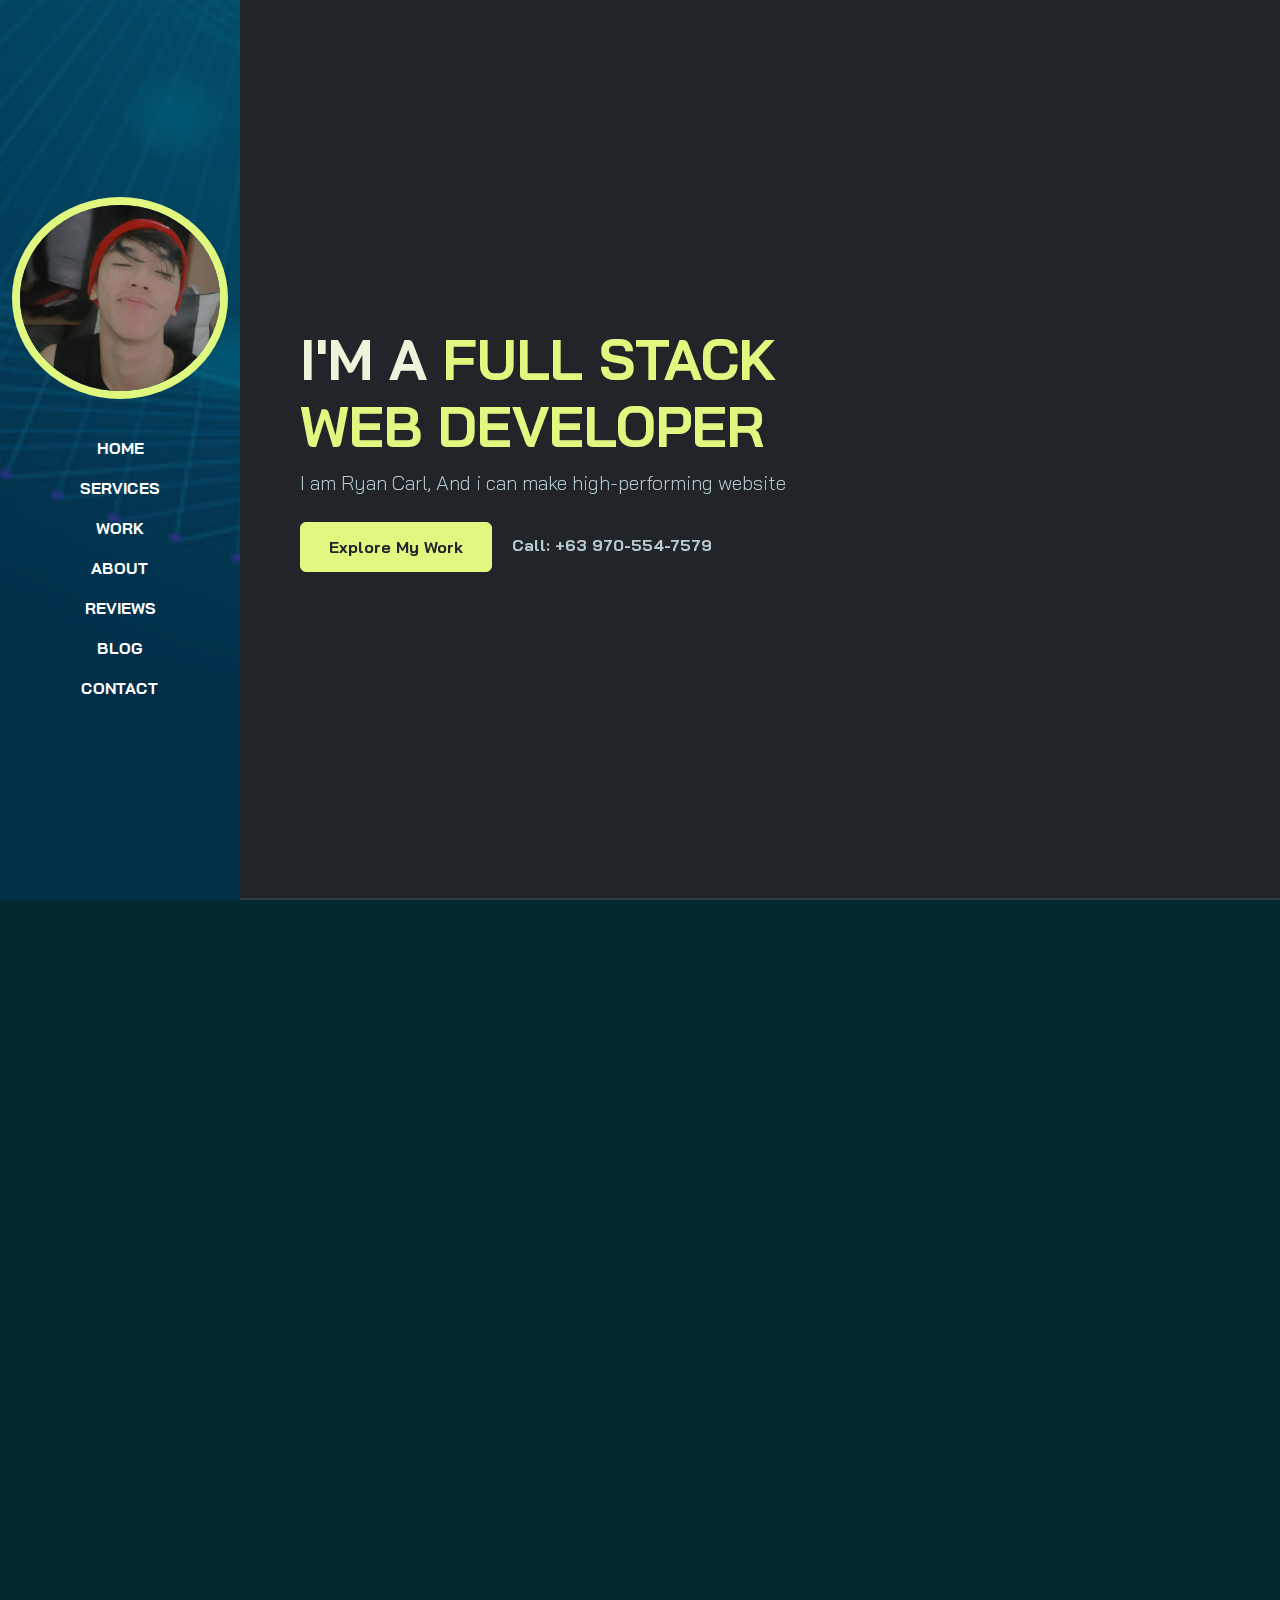
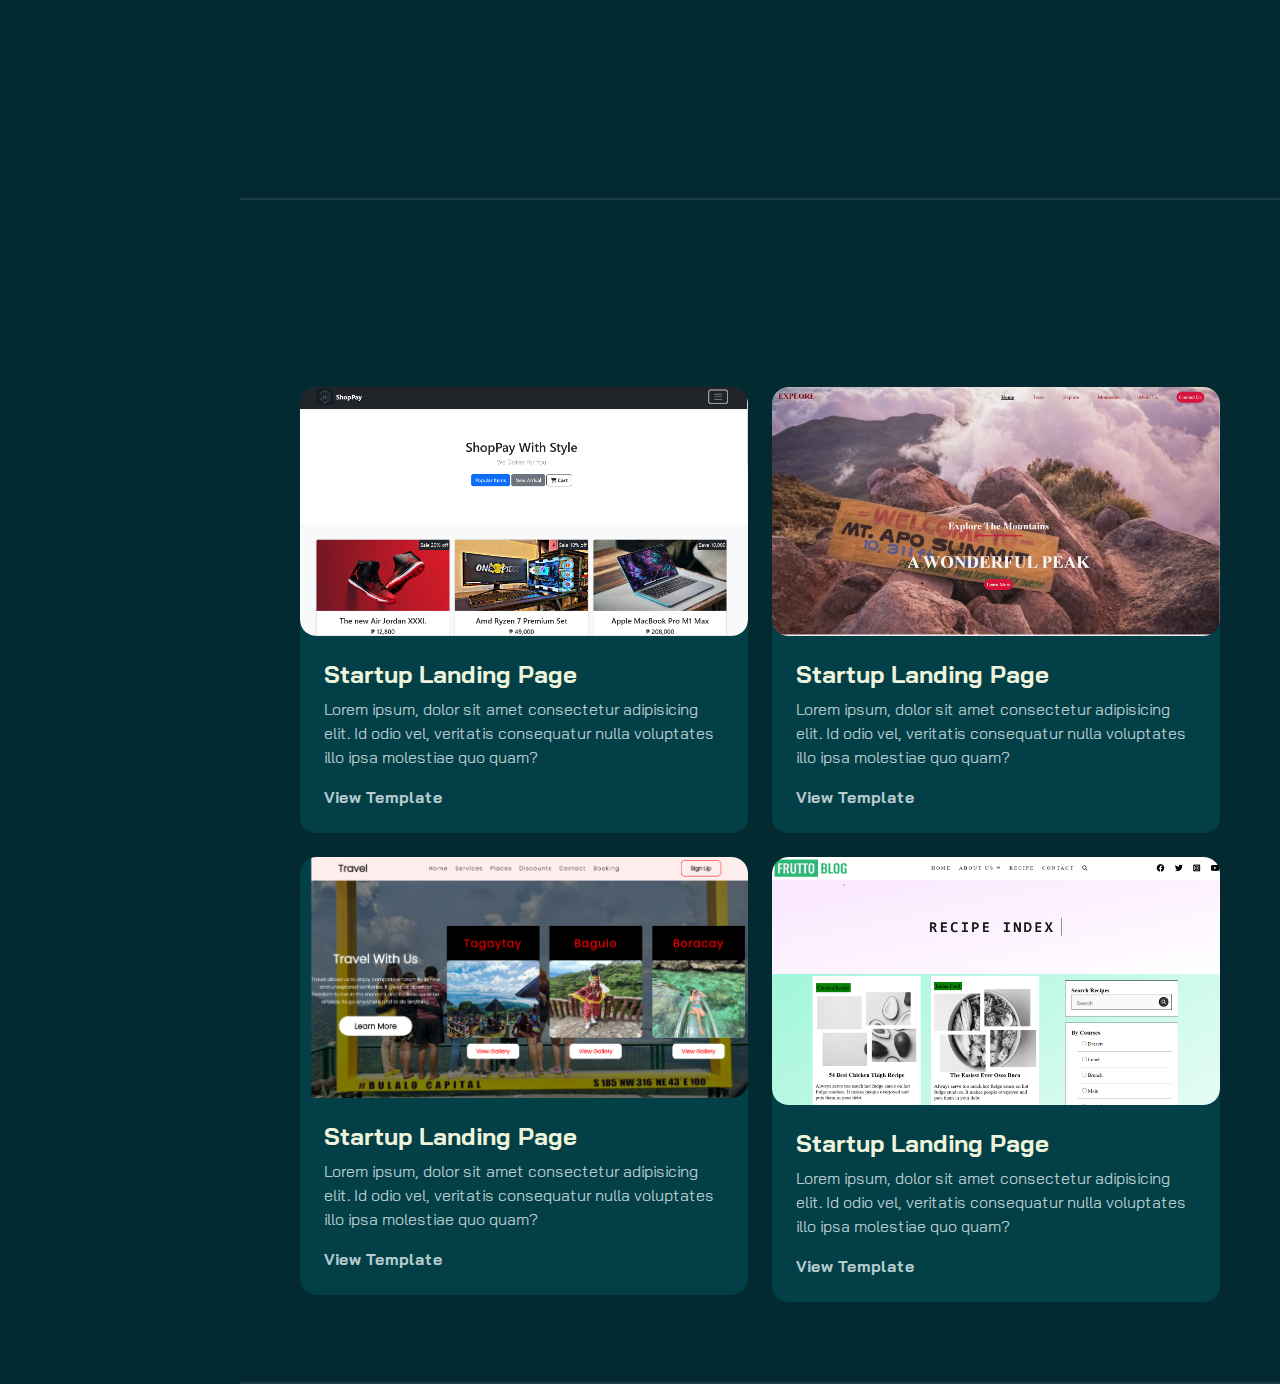
==== index.html @ 8a162746 "4 work webpage added @worksection" ====
<!DOCTYPE html>
<html lang="en">

<head>
  <meta charset="UTF-8">
  <meta http-equiv="X-UA-Compatible" content="IE=edge">
  <meta name="viewport" content="width=device-width, initial-scale=1.0">
  <title>Ryan Web Dev</title>
  <link rel="stylesheet" href="./assets/css/bootstrap.min.css">
  <link rel="stylesheet" href="./assets/css/aos.css">
  <link rel="stylesheet" href="./assets/css/line-awesome.min.css">
  <link rel="stylesheet" href="./assets/css/style.css">
</head>


<body data-bs-spy="scroll" data-bs-target=".navbar">
  <nav class="navbar navbar-expand-lg navbar-dark fixed-top">
    <div class="container flex-lg-column">
      <a class="navbar-brand mx-lg-auto mb-lg-4" href="#">
        <span class="h3 fw-bold d-block d-lg-none">Ryan Carl</span>
        <img src="./assets/images/person.jpg" class="d-none d-lg-block rounded-circle" alt="person-img">
      </a>
      <button class="navbar-toggler" type="button" data-bs-toggle="collapse" data-bs-target="#navbarNav"
        aria-controls="navbarNav" aria-expanded="false" aria-label="Toggle navigation">
        <span class="navbar-toggler-icon"></span>
      </button>
      <div class="collapse navbar-collapse" id="navbarNav">
        <ul class="navbar-nav ms-auto flex-lg-column text-lg-center">
          <li class="nav-item">
            <a class="nav-link" href="#home">Home</a>
          </li>
          <li class="nav-item">
            <a class="nav-link" href="#service">Services</a>
          </li>
          <li class="nav-item">
            <a class="nav-link" href="#work">Work</a>
          </li>
          <li class="nav-item">
            <a class="nav-link" href="#about">About</a>
          </li>
          <li class="nav-item">
            <a class="nav-link" href="#reviews">Reviews</a>
          </li>
          <li class="nav-item">
            <a class="nav-link" href="#blog">Blog</a>
          </li>
          <li class="nav-item">
            <a class="nav-link" href="#contact">Contact</a>
          </li>
        </ul>
      </div>
    </div>
  </nav>

  <main id="content-wrapper">
    <section id="home" class="full-height bg-dark px-lg-5">
      <div class="container">
        <div class="row">
          <div class="col-lg-8">
            <h1 class="display-4 fw-bold" data-aos="fade-up">I'M A <span class="text-brand">FULL STACK WEB
                DEVELOPER</span></h1>
            <p class="lead mt-2 mb-4" data-aos="fade-up" data-aos-delay="300">I am Ryan Carl, And i can make
              high-performing website</p>
            <div data-aos="fade-up" data-aos-delay="600">
              <a href="#work" class="btn btn-brand me-3">Explore My Work</a>
              <a href="#" class="link-custom">Call: +63 970-554-7579</a>
            </div>
          </div>
        </div>
      </div>
    </section>
    <section id="service" class="full-height px-lg-5">
      <div class="container">
        <div class="row pb-4" data-aos="fade-up">
          <div class="col-lg-8">
            <h6 class="text-brand">SERVICES</h6>
            <h1>Service That I Provide</h1>
          </div>
        </div>
        <div class="row gy-4">
          <div class="col-md-4" data-aos="fade-up">
            <div class="service p-4 bg-base rounded-4 shadow-effect">
              <div class="iconbox rounded-4">
                <i class="las la-laptop-code"></i>
              </div>
              <h4 class="mt-4 mb-2">Web Design</h4>
              <p>Lorem ipsum dolor sit amet consectetur adipisicing elit. Sint debitis eum alias accusamus nulla
                dignissimos aliquam, libero minima modi at.</p>
              <a href="#" class="link-custom">ReadMore</a>
            </div>
          </div>
          <div class="col-md-4"data-aos="fade-up" data-aos-delay="300">
            <div class="service p-4 bg-base rounded-4 shadow-effect">
              <div class="iconbox rounded-4">
                <i class="las la-laptop-code"></i>
              </div>
              <h4 class="mt-4 mb-2">Web Design</h4>
              <p>Lorem ipsum dolor sit amet consectetur adipisicing elit. Sint debitis eum alias accusamus nulla
                dignissimos aliquam, libero minima modi at.</p>
              <a href="#" class="link-custom">ReadMore</a>
            </div>
          </div>
          <div class="col-md-4"data-aos="fade-up" data-aos-delay="600">
            <div class="service p-4 bg-base rounded-4 shadow-effect">
              <div class="iconbox rounded-4">
                <i class="las la-laptop-code"></i>
              </div>
              <h4 class="mt-4 mb-2">Web Design</h4>
              <p>Lorem ipsum dolor sit amet consectetur adipisicing elit. Sint debitis eum alias accusamus nulla
                dignissimos aliquam, libero minima modi at.</p>
              <a href="#" class="link-custom">ReadMore</a>
            </div>
          </div>
        </div>
      </div>
    </section>
    <section id="work" class="full-height px-lg-5">
      <div class="container">
        <div class="row pb-4" data-aos="fade-up">
          <div class="col-lg-8">
            <h6 class="text-brand">WORK</h6>
            <h1>My Recent Projects</h1>
          </div>
        </div>
        <div class="row gy-4">
          <div class="col-lg-6">
            <div class="card-custom rounded-4 bg-base shadow-effect">
              <div class="card-custom-image rounded-4">
                <img class="rounded-4" src="./assets/images/work1.png" alt="">
              </div>
              <div class="card-custom-content p-4">
                <h4>Startup Landing Page</h4>
                <p>Lorem ipsum, dolor sit amet consectetur adipisicing elit. Id odio vel, veritatis consequatur nulla voluptates illo ipsa molestiae quo quam?</p>
                <a href="works/index.html" class="link-custom">View Template</a>
              </div>
            </div>
          </div>
          <div class="col-lg-6">
            <div class="card-custom rounded-4 bg-base shadow-effect">
              <div class="card-custom-image rounded-4">
                <img class="rounded-4" src="./assets/images/work 2.png" alt="">
              </div>
              <div class="card-custom-content p-4">
                <h4>Startup Landing Page</h4>
                <p>Lorem ipsum, dolor sit amet consectetur adipisicing elit. Id odio vel, veritatis consequatur nulla voluptates illo ipsa molestiae quo quam?</p>
                <a href="work-2/indext.html" class="link-custom">View Template</a>
              </div>
            </div>
          </div>
          <div class="col-lg-6">
            <div class="card-custom rounded-4 bg-base shadow-effect">
              <div class="card-custom-image rounded-4">
                <img class="rounded-4" src="./assets/images/work3.png" alt="">
              </div>
              <div class="card-custom-content p-4">
                <h4>Startup Landing Page</h4>
                <p>Lorem ipsum, dolor sit amet consectetur adipisicing elit. Id odio vel, veritatis consequatur nulla voluptates illo ipsa molestiae quo quam?</p>
                <a href="work-2/indext.html" class="link-custom">View Template</a>
              </div>
            </div>
          </div>
          <div class="col-lg-6">
            <div class="card-custom rounded-4 bg-base shadow-effect">
              <div class="card-custom-image rounded-4">
                <img class="rounded-4" src="./assets/images/work4.png" alt="">
              </div>
              <div class="card-custom-content p-4">
                <h4>Startup Landing Page</h4>
                <p>Lorem ipsum, dolor sit amet consectetur adipisicing elit. Id odio vel, veritatis consequatur nulla voluptates illo ipsa molestiae quo quam?</p>
                <a href="work-2/indext.html" class="link-custom">View Template</a>
              </div>
            </div>
          </div>
        </div>
      </div>
    </section>
  </main>



  <script src="./assets/js/bootstrap.bundle.min.js"></script>
  <script src="./assets/js/aos.js"></script>
  <script src="./assets/js/main.js"></script>
</body>

</html>
---- assets/css/line-awesome.min.css ----
.la,.lab,.lad,.lal,.lar,.las{-moz-osx-font-smoothing:grayscale;-webkit-font-smoothing:antialiased;display:inline-block;font-style:normal;font-variant:normal;text-rendering:auto;line-height:1}.la-lg{font-size:1.33333em;line-height:.75em;vertical-align:-.0667em}.la-xs{font-size:.75em}.la-sm{font-size:.875em}.la-1x{font-size:1em}.la-2x{font-size:2em}.la-3x{font-size:3em}.la-4x{font-size:4em}.la-5x{font-size:5em}.la-6x{font-size:6em}.la-7x{font-size:7em}.la-8x{font-size:8em}.la-9x{font-size:9em}.la-10x{font-size:10em}.la-fw{text-align:center;width:1.25em}.la-ul{list-style-type:none;margin-left:2.5em;padding-left:0}.la-ul>li{position:relative}.la-li{left:-2em;position:absolute;text-align:center;width:2em;line-height:inherit}.la-border{border:solid .08em #eee;border-radius:.1em;padding:.2em .25em .15em}.la-pull-left{float:left}.la-pull-right{float:right}.la.la-pull-left,.lab.la-pull-left,.lal.la-pull-left,.lar.la-pull-left,.las.la-pull-left{margin-right:.3em}.la.la-pull-right,.lab.la-pull-right,.lal.la-pull-right,.lar.la-pull-right,.las.la-pull-right{margin-left:.3em}.la-spin{-webkit-animation:la-spin 2s infinite linear;animation:la-spin 2s infinite linear}.la-pulse{-webkit-animation:la-spin 1s infinite steps(8);animation:la-spin 1s infinite steps(8)}@-webkit-keyframes la-spin{0%{-webkit-transform:rotate(0);transform:rotate(0)}100%{-webkit-transform:rotate(360deg);transform:rotate(360deg)}}@keyframes la-spin{0%{-webkit-transform:rotate(0);transform:rotate(0)}100%{-webkit-transform:rotate(360deg);transform:rotate(360deg)}}.la-rotate-90{-webkit-transform:rotate(90deg);transform:rotate(90deg)}.la-rotate-180{-webkit-transform:rotate(180deg);transform:rotate(180deg)}.la-rotate-270{-webkit-transform:rotate(270deg);transform:rotate(270deg)}.la-flip-horizontal{-webkit-transform:scale(-1,1);transform:scale(-1,1)}.la-flip-vertical{-webkit-transform:scale(1,-1);transform:scale(1,-1)}.la-flip-both,.la-flip-horizontal.la-flip-vertical{-webkit-transform:scale(-1,-1);transform:scale(-1,-1)}:root .la-flip-both,:root .la-flip-horizontal,:root .la-flip-vertical,:root .la-rotate-180,:root .la-rotate-270,:root .la-rotate-90{-webkit-filter:none;filter:none}.la-stack{display:inline-block;height:2em;line-height:2em;position:relative;vertical-align:middle;width:2.5em}.la-stack-1x,.la-stack-2x{left:0;position:absolute;text-align:center;width:100%}.la-stack-1x{line-height:inherit}.la-stack-2x{font-size:2em}.la-inverse{color:#fff}.la-500px:before{content:"\f26e"}.la-accessible-icon:before{content:"\f368"}.la-accusoft:before{content:"\f369"}.la-acquisitions-incorporated:before{content:"\f6af"}.la-ad:before{content:"\f641"}.la-address-book:before{content:"\f2b9"}.la-address-card:before{content:"\f2bb"}.la-adjust:before{content:"\f042"}.la-adn:before{content:"\f170"}.la-adobe:before{content:"\f778"}.la-adversal:before{content:"\f36a"}.la-affiliatetheme:before{content:"\f36b"}.la-air-freshener:before{content:"\f5d0"}.la-airbnb:before{content:"\f834"}.la-algolia:before{content:"\f36c"}.la-align-center:before{content:"\f037"}.la-align-justify:before{content:"\f039"}.la-align-left:before{content:"\f036"}.la-align-right:before{content:"\f038"}.la-alipay:before{content:"\f642"}.la-allergies:before{content:"\f461"}.la-amazon:before{content:"\f270"}.la-amazon-pay:before{content:"\f42c"}.la-ambulance:before{content:"\f0f9"}.la-american-sign-language-interpreting:before{content:"\f2a3"}.la-amilia:before{content:"\f36d"}.la-anchor:before{content:"\f13d"}.la-android:before{content:"\f17b"}.la-angellist:before{content:"\f209"}.la-angle-double-down:before{content:"\f103"}.la-angle-double-left:before{content:"\f100"}.la-angle-double-right:before{content:"\f101"}.la-angle-double-up:before{content:"\f102"}.la-angle-down:before{content:"\f107"}.la-angle-left:before{content:"\f104"}.la-angle-right:before{content:"\f105"}.la-angle-up:before{content:"\f106"}.la-angry:before{content:"\f556"}.la-angrycreative:before{content:"\f36e"}.la-angular:before{content:"\f420"}.la-ankh:before{content:"\f644"}.la-app-store:before{content:"\f36f"}.la-app-store-ios:before{content:"\f370"}.la-apper:before{content:"\f371"}.la-apple:before{content:"\f179"}.la-apple-alt:before{content:"\f5d1"}.la-apple-pay:before{content:"\f415"}.la-archive:before{content:"\f187"}.la-archway:before{content:"\f557"}.la-arrow-alt-circle-down:before{content:"\f358"}.la-arrow-alt-circle-left:before{content:"\f359"}.la-arrow-alt-circle-right:before{content:"\f35a"}.la-arrow-alt-circle-up:before{content:"\f35b"}.la-arrow-circle-down:before{content:"\f0ab"}.la-arrow-circle-left:before{content:"\f0a8"}.la-arrow-circle-right:before{content:"\f0a9"}.la-arrow-circle-up:before{content:"\f0aa"}.la-arrow-down:before{content:"\f063"}.la-arrow-left:before{content:"\f060"}.la-arrow-right:before{content:"\f061"}.la-arrow-up:before{content:"\f062"}.la-arrows-alt:before{content:"\f0b2"}.la-arrows-alt-h:before{content:"\f337"}.la-arrows-alt-v:before{content:"\f338"}.la-artstation:before{content:"\f77a"}.la-assistive-listening-systems:before{content:"\f2a2"}.la-asterisk:before{content:"\f069"}.la-asymmetrik:before{content:"\f372"}.la-at:before{content:"\f1fa"}.la-atlas:before{content:"\f558"}.la-atlassian:before{content:"\f77b"}.la-atom:before{content:"\f5d2"}.la-audible:before{content:"\f373"}.la-audio-description:before{content:"\f29e"}.la-autoprefixer:before{content:"\f41c"}.la-avianex:before{content:"\f374"}.la-aviato:before{content:"\f421"}.la-award:before{content:"\f559"}.la-aws:before{content:"\f375"}.la-baby:before{content:"\f77c"}.la-baby-carriage:before{content:"\f77d"}.la-backspace:before{content:"\f55a"}.la-backward:before{content:"\f04a"}.la-bacon:before{content:"\f7e5"}.la-balance-scale:before{content:"\f24e"}.la-balance-scale-left:before{content:"\f515"}.la-balance-scale-right:before{content:"\f516"}.la-ban:before{content:"\f05e"}.la-band-aid:before{content:"\f462"}.la-bandcamp:before{content:"\f2d5"}.la-barcode:before{content:"\f02a"}.la-bars:before{content:"\f0c9"}.la-baseball-ball:before{content:"\f433"}.la-basketball-ball:before{content:"\f434"}.la-bath:before{content:"\f2cd"}.la-battery-empty:before{content:"\f244"}.la-battery-full:before{content:"\f240"}.la-battery-half:before{content:"\f242"}.la-battery-quarter:before{content:"\f243"}.la-battery-three-quarters:before{content:"\f241"}.la-battle-net:before{content:"\f835"}.la-bed:before{content:"\f236"}.la-beer:before{content:"\f0fc"}.la-behance:before{content:"\f1b4"}.la-behance-square:before{content:"\f1b5"}.la-bell:before{content:"\f0f3"}.la-bell-slash:before{content:"\f1f6"}.la-bezier-curve:before{content:"\f55b"}.la-bible:before{content:"\f647"}.la-bicycle:before{content:"\f206"}.la-biking:before{content:"\f84a"}.la-bimobject:before{content:"\f378"}.la-binoculars:before{content:"\f1e5"}.la-biohazard:before{content:"\f780"}.la-birthday-cake:before{content:"\f1fd"}.la-bitbucket:before{content:"\f171"}.la-bitcoin:before{content:"\f379"}.la-bity:before{content:"\f37a"}.la-black-tie:before{content:"\f27e"}.la-blackberry:before{content:"\f37b"}.la-blender:before{content:"\f517"}.la-blender-phone:before{content:"\f6b6"}.la-blind:before{content:"\f29d"}.la-blog:before{content:"\f781"}.la-blogger:before{content:"\f37c"}.la-blogger-b:before{content:"\f37d"}.la-bluetooth:before{content:"\f293"}.la-bluetooth-b:before{content:"\f294"}.la-bold:before{content:"\f032"}.la-bolt:before{content:"\f0e7"}.la-bomb:before{content:"\f1e2"}.la-bone:before{content:"\f5d7"}.la-bong:before{content:"\f55c"}.la-book:before{content:"\f02d"}.la-book-dead:before{content:"\f6b7"}.la-book-medical:before{content:"\f7e6"}.la-book-open:before{content:"\f518"}.la-book-reader:before{content:"\f5da"}.la-bookmark:before{content:"\f02e"}.la-bootstrap:before{content:"\f836"}.la-border-all:before{content:"\f84c"}.la-border-none:before{content:"\f850"}.la-border-style:before{content:"\f853"}.la-bowling-ball:before{content:"\f436"}.la-box:before{content:"\f466"}.la-box-open:before{content:"\f49e"}.la-boxes:before{content:"\f468"}.la-braille:before{content:"\f2a1"}.la-brain:before{content:"\f5dc"}.la-bread-slice:before{content:"\f7ec"}.la-briefcase:before{content:"\f0b1"}.la-briefcase-medical:before{content:"\f469"}.la-broadcast-tower:before{content:"\f519"}.la-broom:before{content:"\f51a"}.la-brush:before{content:"\f55d"}.la-btc:before{content:"\f15a"}.la-buffer:before{content:"\f837"}.la-bug:before{content:"\f188"}.la-building:before{content:"\f1ad"}.la-bullhorn:before{content:"\f0a1"}.la-bullseye:before{content:"\f140"}.la-burn:before{content:"\f46a"}.la-buromobelexperte:before{content:"\f37f"}.la-bus:before{content:"\f207"}.la-bus-alt:before{content:"\f55e"}.la-business-time:before{content:"\f64a"}.la-buy-n-large:before{content:"\f8a6"}.la-buysellads:before{content:"\f20d"}.la-calculator:before{content:"\f1ec"}.la-calendar:before{content:"\f133"}.la-calendar-alt:before{content:"\f073"}.la-calendar-check:before{content:"\f274"}.la-calendar-day:before{content:"\f783"}.la-calendar-minus:before{content:"\f272"}.la-calendar-plus:before{content:"\f271"}.la-calendar-times:before{content:"\f273"}.la-calendar-week:before{content:"\f784"}.la-camera:before{content:"\f030"}.la-camera-retro:before{content:"\f083"}.la-campground:before{content:"\f6bb"}.la-canadian-maple-leaf:before{content:"\f785"}.la-candy-cane:before{content:"\f786"}.la-cannabis:before{content:"\f55f"}.la-capsules:before{content:"\f46b"}.la-car:before{content:"\f1b9"}.la-car-alt:before{content:"\f5de"}.la-car-battery:before{content:"\f5df"}.la-car-crash:before{content:"\f5e1"}.la-car-side:before{content:"\f5e4"}.la-caret-down:before{content:"\f0d7"}.la-caret-left:before{content:"\f0d9"}.la-caret-right:before{content:"\f0da"}.la-caret-square-down:before{content:"\f150"}.la-caret-square-left:before{content:"\f191"}.la-caret-square-right:before{content:"\f152"}.la-caret-square-up:before{content:"\f151"}.la-caret-up:before{content:"\f0d8"}.la-carrot:before{content:"\f787"}.la-cart-arrow-down:before{content:"\f218"}.la-cart-plus:before{content:"\f217"}.la-cash-register:before{content:"\f788"}.la-cat:before{content:"\f6be"}.la-cc-amazon-pay:before{content:"\f42d"}.la-cc-amex:before{content:"\f1f3"}.la-cc-apple-pay:before{content:"\f416"}.la-cc-diners-club:before{content:"\f24c"}.la-cc-discover:before{content:"\f1f2"}.la-cc-jcb:before{content:"\f24b"}.la-cc-mastercard:before{content:"\f1f1"}.la-cc-paypal:before{content:"\f1f4"}.la-cc-stripe:before{content:"\f1f5"}.la-cc-visa:before{content:"\f1f0"}.la-centercode:before{content:"\f380"}.la-centos:before{content:"\f789"}.la-certificate:before{content:"\f0a3"}.la-chair:before{content:"\f6c0"}.la-chalkboard:before{content:"\f51b"}.la-chalkboard-teacher:before{content:"\f51c"}.la-charging-station:before{content:"\f5e7"}.la-chart-area:before{content:"\f1fe"}.la-chart-bar:before{content:"\f080"}.la-chart-line:before{content:"\f201"}.la-chart-pie:before{content:"\f200"}.la-check:before{content:"\f00c"}.la-check-circle:before{content:"\f058"}.la-check-double:before{content:"\f560"}.la-check-square:before{content:"\f14a"}.la-cheese:before{content:"\f7ef"}.la-chess:before{content:"\f439"}.la-chess-bishop:before{content:"\f43a"}.la-chess-board:before{content:"\f43c"}.la-chess-king:before{content:"\f43f"}.la-chess-knight:before{content:"\f441"}.la-chess-pawn:before{content:"\f443"}.la-chess-queen:before{content:"\f445"}.la-chess-rook:before{content:"\f447"}.la-chevron-circle-down:before{content:"\f13a"}.la-chevron-circle-left:before{content:"\f137"}.la-chevron-circle-right:before{content:"\f138"}.la-chevron-circle-up:before{content:"\f139"}.la-chevron-down:before{content:"\f078"}.la-chevron-left:before{content:"\f053"}.la-chevron-right:before{content:"\f054"}.la-chevron-up:before{content:"\f077"}.la-child:before{content:"\f1ae"}.la-chrome:before{content:"\f268"}.la-chromecast:before{content:"\f838"}.la-church:before{content:"\f51d"}.la-circle:before{content:"\f111"}.la-circle-notch:before{content:"\f1ce"}.la-city:before{content:"\f64f"}.la-clinic-medical:before{content:"\f7f2"}.la-clipboard:before{content:"\f328"}.la-clipboard-check:before{content:"\f46c"}.la-clipboard-list:before{content:"\f46d"}.la-clock:before{content:"\f017"}.la-clone:before{content:"\f24d"}.la-closed-captioning:before{content:"\f20a"}.la-cloud:before{content:"\f0c2"}.la-cloud-download-alt:before{content:"\f381"}.la-cloud-meatball:before{content:"\f73b"}.la-cloud-moon:before{content:"\f6c3"}.la-cloud-moon-rain:before{content:"\f73c"}.la-cloud-rain:before{content:"\f73d"}.la-cloud-showers-heavy:before{content:"\f740"}.la-cloud-sun:before{content:"\f6c4"}.la-cloud-sun-rain:before{content:"\f743"}.la-cloud-upload-alt:before{content:"\f382"}.la-cloudscale:before{content:"\f383"}.la-cloudsmith:before{content:"\f384"}.la-cloudversify:before{content:"\f385"}.la-cocktail:before{content:"\f561"}.la-code:before{content:"\f121"}.la-code-branch:before{content:"\f126"}.la-codepen:before{content:"\f1cb"}.la-codiepie:before{content:"\f284"}.la-coffee:before{content:"\f0f4"}.la-cog:before{content:"\f013"}.la-cogs:before{content:"\f085"}.la-coins:before{content:"\f51e"}.la-columns:before{content:"\f0db"}.la-comment:before{content:"\f075"}.la-comment-alt:before{content:"\f27a"}.la-comment-dollar:before{content:"\f651"}.la-comment-dots:before{content:"\f4ad"}.la-comment-medical:before{content:"\f7f5"}.la-comment-slash:before{content:"\f4b3"}.la-comments:before{content:"\f086"}.la-comments-dollar:before{content:"\f653"}.la-compact-disc:before{content:"\f51f"}.la-compass:before{content:"\f14e"}.la-compress:before{content:"\f066"}.la-compress-arrows-alt:before{content:"\f78c"}.la-concierge-bell:before{content:"\f562"}.la-confluence:before{content:"\f78d"}.la-connectdevelop:before{content:"\f20e"}.la-contao:before{content:"\f26d"}.la-cookie:before{content:"\f563"}.la-cookie-bite:before{content:"\f564"}.la-copy:before{content:"\f0c5"}.la-copyright:before{content:"\f1f9"}.la-cotton-bureau:before{content:"\f89e"}.la-couch:before{content:"\f4b8"}.la-cpanel:before{content:"\f388"}.la-creative-commons:before{content:"\f25e"}.la-creative-commons-by:before{content:"\f4e7"}.la-creative-commons-nc:before{content:"\f4e8"}.la-creative-commons-nc-eu:before{content:"\f4e9"}.la-creative-commons-nc-jp:before{content:"\f4ea"}.la-creative-commons-nd:before{content:"\f4eb"}.la-creative-commons-pd:before{content:"\f4ec"}.la-creative-commons-pd-alt:before{content:"\f4ed"}.la-creative-commons-remix:before{content:"\f4ee"}.la-creative-commons-sa:before{content:"\f4ef"}.la-creative-commons-sampling:before{content:"\f4f0"}.la-creative-commons-sampling-plus:before{content:"\f4f1"}.la-creative-commons-share:before{content:"\f4f2"}.la-creative-commons-zero:before{content:"\f4f3"}.la-credit-card:before{content:"\f09d"}.la-critical-role:before{content:"\f6c9"}.la-crop:before{content:"\f125"}.la-crop-alt:before{content:"\f565"}.la-cross:before{content:"\f654"}.la-crosshairs:before{content:"\f05b"}.la-crow:before{content:"\f520"}.la-crown:before{content:"\f521"}.la-crutch:before{content:"\f7f7"}.la-css3:before{content:"\f13c"}.la-css3-alt:before{content:"\f38b"}.la-cube:before{content:"\f1b2"}.la-cubes:before{content:"\f1b3"}.la-cut:before{content:"\f0c4"}.la-cuttlefish:before{content:"\f38c"}.la-d-and-d:before{content:"\f38d"}.la-d-and-d-beyond:before{content:"\f6ca"}.la-dashcube:before{content:"\f210"}.la-database:before{content:"\f1c0"}.la-deaf:before{content:"\f2a4"}.la-delicious:before{content:"\f1a5"}.la-democrat:before{content:"\f747"}.la-deploydog:before{content:"\f38e"}.la-deskpro:before{content:"\f38f"}.la-desktop:before{content:"\f108"}.la-dev:before{content:"\f6cc"}.la-deviantart:before{content:"\f1bd"}.la-dharmachakra:before{content:"\f655"}.la-dhl:before{content:"\f790"}.la-diagnoses:before{content:"\f470"}.la-diaspora:before{content:"\f791"}.la-dice:before{content:"\f522"}.la-dice-d20:before{content:"\f6cf"}.la-dice-d6:before{content:"\f6d1"}.la-dice-five:before{content:"\f523"}.la-dice-four:before{content:"\f524"}.la-dice-one:before{content:"\f525"}.la-dice-six:before{content:"\f526"}.la-dice-three:before{content:"\f527"}.la-dice-two:before{content:"\f528"}.la-digg:before{content:"\f1a6"}.la-digital-ocean:before{content:"\f391"}.la-digital-tachograph:before{content:"\f566"}.la-directions:before{content:"\f5eb"}.la-discord:before{content:"\f392"}.la-discourse:before{content:"\f393"}.la-divide:before{content:"\f529"}.la-dizzy:before{content:"\f567"}.la-dna:before{content:"\f471"}.la-dochub:before{content:"\f394"}.la-docker:before{content:"\f395"}.la-dog:before{content:"\f6d3"}.la-dollar-sign:before{content:"\f155"}.la-dolly:before{content:"\f472"}.la-dolly-flatbed:before{content:"\f474"}.la-donate:before{content:"\f4b9"}.la-door-closed:before{content:"\f52a"}.la-door-open:before{content:"\f52b"}.la-dot-circle:before{content:"\f192"}.la-dove:before{content:"\f4ba"}.la-download:before{content:"\f019"}.la-draft2digital:before{content:"\f396"}.la-drafting-compass:before{content:"\f568"}.la-dragon:before{content:"\f6d5"}.la-draw-polygon:before{content:"\f5ee"}.la-dribbble:before{content:"\f17d"}.la-dribbble-square:before{content:"\f397"}.la-dropbox:before{content:"\f16b"}.la-drum:before{content:"\f569"}.la-drum-steelpan:before{content:"\f56a"}.la-drumstick-bite:before{content:"\f6d7"}.la-drupal:before{content:"\f1a9"}.la-dumbbell:before{content:"\f44b"}.la-dumpster:before{content:"\f793"}.la-dumpster-fire:before{content:"\f794"}.la-dungeon:before{content:"\f6d9"}.la-dyalog:before{content:"\f399"}.la-earlybirds:before{content:"\f39a"}.la-ebay:before{content:"\f4f4"}.la-edge:before{content:"\f282"}.la-edit:before{content:"\f044"}.la-egg:before{content:"\f7fb"}.la-eject:before{content:"\f052"}.la-elementor:before{content:"\f430"}.la-ellipsis-h:before{content:"\f141"}.la-ellipsis-v:before{content:"\f142"}.la-ello:before{content:"\f5f1"}.la-ember:before{content:"\f423"}.la-empire:before{content:"\f1d1"}.la-envelope:before{content:"\f0e0"}.la-envelope-open:before{content:"\f2b6"}.la-envelope-open-text:before{content:"\f658"}.la-envelope-square:before{content:"\f199"}.la-envira:before{content:"\f299"}.la-equals:before{content:"\f52c"}.la-eraser:before{content:"\f12d"}.la-erlang:before{content:"\f39d"}.la-ethereum:before{content:"\f42e"}.la-ethernet:before{content:"\f796"}.la-etsy:before{content:"\f2d7"}.la-euro-sign:before{content:"\f153"}.la-evernote:before{content:"\f839"}.la-exchange-alt:before{content:"\f362"}.la-exclamation:before{content:"\f12a"}.la-exclamation-circle:before{content:"\f06a"}.la-exclamation-triangle:before{content:"\f071"}.la-expand:before{content:"\f065"}.la-expand-arrows-alt:before{content:"\f31e"}.la-expeditedssl:before{content:"\f23e"}.la-external-link-alt:before{content:"\f35d"}.la-external-link-square-alt:before{content:"\f360"}.la-eye:before{content:"\f06e"}.la-eye-dropper:before{content:"\f1fb"}.la-eye-slash:before{content:"\f070"}.la-facebook:before{content:"\f09a"}.la-facebook-f:before{content:"\f39e"}.la-facebook-messenger:before{content:"\f39f"}.la-facebook-square:before{content:"\f082"}.la-fan:before{content:"\f863"}.la-fantasy-flight-games:before{content:"\f6dc"}.la-fast-backward:before{content:"\f049"}.la-fast-forward:before{content:"\f050"}.la-fax:before{content:"\f1ac"}.la-feather:before{content:"\f52d"}.la-feather-alt:before{content:"\f56b"}.la-fedex:before{content:"\f797"}.la-fedora:before{content:"\f798"}.la-female:before{content:"\f182"}.la-fighter-jet:before{content:"\f0fb"}.la-figma:before{content:"\f799"}.la-file:before{content:"\f15b"}.la-file-alt:before{content:"\f15c"}.la-file-archive:before{content:"\f1c6"}.la-file-audio:before{content:"\f1c7"}.la-file-code:before{content:"\f1c9"}.la-file-contract:before{content:"\f56c"}.la-file-csv:before{content:"\f6dd"}.la-file-download:before{content:"\f56d"}.la-file-excel:before{content:"\f1c3"}.la-file-export:before{content:"\f56e"}.la-file-image:before{content:"\f1c5"}.la-file-import:before{content:"\f56f"}.la-file-invoice:before{content:"\f570"}.la-file-invoice-dollar:before{content:"\f571"}.la-file-medical:before{content:"\f477"}.la-file-medical-alt:before{content:"\f478"}.la-file-pdf:before{content:"\f1c1"}.la-file-powerpoint:before{content:"\f1c4"}.la-file-prescription:before{content:"\f572"}.la-file-signature:before{content:"\f573"}.la-file-upload:before{content:"\f574"}.la-file-video:before{content:"\f1c8"}.la-file-word:before{content:"\f1c2"}.la-fill:before{content:"\f575"}.la-fill-drip:before{content:"\f576"}.la-film:before{content:"\f008"}.la-filter:before{content:"\f0b0"}.la-fingerprint:before{content:"\f577"}.la-fire:before{content:"\f06d"}.la-fire-alt:before{content:"\f7e4"}.la-fire-extinguisher:before{content:"\f134"}.la-firefox:before{content:"\f269"}.la-first-aid:before{content:"\f479"}.la-first-order:before{content:"\f2b0"}.la-first-order-alt:before{content:"\f50a"}.la-firstdraft:before{content:"\f3a1"}.la-fish:before{content:"\f578"}.la-fist-raised:before{content:"\f6de"}.la-flag:before{content:"\f024"}.la-flag-checkered:before{content:"\f11e"}.la-flag-usa:before{content:"\f74d"}.la-flask:before{content:"\f0c3"}.la-flickr:before{content:"\f16e"}.la-flipboard:before{content:"\f44d"}.la-flushed:before{content:"\f579"}.la-fly:before{content:"\f417"}.la-folder:before{content:"\f07b"}.la-folder-minus:before{content:"\f65d"}.la-folder-open:before{content:"\f07c"}.la-folder-plus:before{content:"\f65e"}.la-font:before{content:"\f031"}.la-font-awesome:before{content:"\f2b4"}.la-font-awesome-alt:before{content:"\f35c"}.la-font-awesome-flag:before{content:"\f425"}.la-font-awesome-logo-full:before{content:"\f4e6"}.la-fonticons:before{content:"\f280"}.la-fonticons-fi:before{content:"\f3a2"}.la-football-ball:before{content:"\f44e"}.la-fort-awesome:before{content:"\f286"}.la-fort-awesome-alt:before{content:"\f3a3"}.la-forumbee:before{content:"\f211"}.la-forward:before{content:"\f04e"}.la-foursquare:before{content:"\f180"}.la-free-code-camp:before{content:"\f2c5"}.la-freebsd:before{content:"\f3a4"}.la-frog:before{content:"\f52e"}.la-frown:before{content:"\f119"}.la-frown-open:before{content:"\f57a"}.la-fulcrum:before{content:"\f50b"}.la-funnel-dollar:before{content:"\f662"}.la-futbol:before{content:"\f1e3"}.la-galactic-republic:before{content:"\f50c"}.la-galactic-senate:before{content:"\f50d"}.la-gamepad:before{content:"\f11b"}.la-gas-pump:before{content:"\f52f"}.la-gavel:before{content:"\f0e3"}.la-gem:before{content:"\f3a5"}.la-genderless:before{content:"\f22d"}.la-get-pocket:before{content:"\f265"}.la-gg:before{content:"\f260"}.la-gg-circle:before{content:"\f261"}.la-ghost:before{content:"\f6e2"}.la-gift:before{content:"\f06b"}.la-gifts:before{content:"\f79c"}.la-git:before{content:"\f1d3"}.la-git-alt:before{content:"\f841"}.la-git-square:before{content:"\f1d2"}.la-github:before{content:"\f09b"}.la-github-alt:before{content:"\f113"}.la-github-square:before{content:"\f092"}.la-gitkraken:before{content:"\f3a6"}.la-gitlab:before{content:"\f296"}.la-gitter:before{content:"\f426"}.la-glass-cheers:before{content:"\f79f"}.la-glass-martini:before{content:"\f000"}.la-glass-martini-alt:before{content:"\f57b"}.la-glass-whiskey:before{content:"\f7a0"}.la-glasses:before{content:"\f530"}.la-glide:before{content:"\f2a5"}.la-glide-g:before{content:"\f2a6"}.la-globe:before{content:"\f0ac"}.la-globe-africa:before{content:"\f57c"}.la-globe-americas:before{content:"\f57d"}.la-globe-asia:before{content:"\f57e"}.la-globe-europe:before{content:"\f7a2"}.la-gofore:before{content:"\f3a7"}.la-golf-ball:before{content:"\f450"}.la-goodreads:before{content:"\f3a8"}.la-goodreads-g:before{content:"\f3a9"}.la-google:before{content:"\f1a0"}.la-google-drive:before{content:"\f3aa"}.la-google-play:before{content:"\f3ab"}.la-google-plus:before{content:"\f2b3"}.la-google-plus-g:before{content:"\f0d5"}.la-google-plus-square:before{content:"\f0d4"}.la-google-wallet:before{content:"\f1ee"}.la-gopuram:before{content:"\f664"}.la-graduation-cap:before{content:"\f19d"}.la-gratipay:before{content:"\f184"}.la-grav:before{content:"\f2d6"}.la-greater-than:before{content:"\f531"}.la-greater-than-equal:before{content:"\f532"}.la-grimace:before{content:"\f57f"}.la-grin:before{content:"\f580"}.la-grin-alt:before{content:"\f581"}.la-grin-beam:before{content:"\f582"}.la-grin-beam-sweat:before{content:"\f583"}.la-grin-hearts:before{content:"\f584"}.la-grin-squint:before{content:"\f585"}.la-grin-squint-tears:before{content:"\f586"}.la-grin-stars:before{content:"\f587"}.la-grin-tears:before{content:"\f588"}.la-grin-tongue:before{content:"\f589"}.la-grin-tongue-squint:before{content:"\f58a"}.la-grin-tongue-wink:before{content:"\f58b"}.la-grin-wink:before{content:"\f58c"}.la-grip-horizontal:before{content:"\f58d"}.la-grip-lines:before{content:"\f7a4"}.la-grip-lines-vertical:before{content:"\f7a5"}.la-grip-vertical:before{content:"\f58e"}.la-gripfire:before{content:"\f3ac"}.la-grunt:before{content:"\f3ad"}.la-guitar:before{content:"\f7a6"}.la-gulp:before{content:"\f3ae"}.la-h-square:before{content:"\f0fd"}.la-hacker-news:before{content:"\f1d4"}.la-hacker-news-square:before{content:"\f3af"}.la-hackerrank:before{content:"\f5f7"}.la-hamburger:before{content:"\f805"}.la-hammer:before{content:"\f6e3"}.la-hamsa:before{content:"\f665"}.la-hand-holding:before{content:"\f4bd"}.la-hand-holding-heart:before{content:"\f4be"}.la-hand-holding-usd:before{content:"\f4c0"}.la-hand-lizard:before{content:"\f258"}.la-hand-middle-finger:before{content:"\f806"}.la-hand-paper:before{content:"\f256"}.la-hand-peace:before{content:"\f25b"}.la-hand-point-down:before{content:"\f0a7"}.la-hand-point-left:before{content:"\f0a5"}.la-hand-point-right:before{content:"\f0a4"}.la-hand-point-up:before{content:"\f0a6"}.la-hand-pointer:before{content:"\f25a"}.la-hand-rock:before{content:"\f255"}.la-hand-scissors:before{content:"\f257"}.la-hand-spock:before{content:"\f259"}.la-hands:before{content:"\f4c2"}.la-hands-helping:before{content:"\f4c4"}.la-handshake:before{content:"\f2b5"}.la-hanukiah:before{content:"\f6e6"}.la-hard-hat:before{content:"\f807"}.la-hashtag:before{content:"\f292"}.la-hat-cowboy:before{content:"\f8c0"}.la-hat-cowboy-side:before{content:"\f8c1"}.la-hat-wizard:before{content:"\f6e8"}.la-haykal:before{content:"\f666"}.la-hdd:before{content:"\f0a0"}.la-heading:before{content:"\f1dc"}.la-headphones:before{content:"\f025"}.la-headphones-alt:before{content:"\f58f"}.la-headset:before{content:"\f590"}.la-heart:before{content:"\f004"}.la-heart-broken:before{content:"\f7a9"}.la-heartbeat:before{content:"\f21e"}.la-helicopter:before{content:"\f533"}.la-highlighter:before{content:"\f591"}.la-hiking:before{content:"\f6ec"}.la-hippo:before{content:"\f6ed"}.la-hips:before{content:"\f452"}.la-hire-a-helper:before{content:"\f3b0"}.la-history:before{content:"\f1da"}.la-hockey-puck:before{content:"\f453"}.la-holly-berry:before{content:"\f7aa"}.la-home:before{content:"\f015"}.la-hooli:before{content:"\f427"}.la-hornbill:before{content:"\f592"}.la-horse:before{content:"\f6f0"}.la-horse-head:before{content:"\f7ab"}.la-hospital:before{content:"\f0f8"}.la-hospital-alt:before{content:"\f47d"}.la-hospital-symbol:before{content:"\f47e"}.la-hot-tub:before{content:"\f593"}.la-hotdog:before{content:"\f80f"}.la-hotel:before{content:"\f594"}.la-hotjar:before{content:"\f3b1"}.la-hourglass:before{content:"\f254"}.la-hourglass-end:before{content:"\f253"}.la-hourglass-half:before{content:"\f252"}.la-hourglass-start:before{content:"\f251"}.la-house-damage:before{content:"\f6f1"}.la-houzz:before{content:"\f27c"}.la-hryvnia:before{content:"\f6f2"}.la-html5:before{content:"\f13b"}.la-hubspot:before{content:"\f3b2"}.la-i-cursor:before{content:"\f246"}.la-ice-cream:before{content:"\f810"}.la-icicles:before{content:"\f7ad"}.la-icons:before{content:"\f86d"}.la-id-badge:before{content:"\f2c1"}.la-id-card:before{content:"\f2c2"}.la-id-card-alt:before{content:"\f47f"}.la-igloo:before{content:"\f7ae"}.la-image:before{content:"\f03e"}.la-images:before{content:"\f302"}.la-imdb:before{content:"\f2d8"}.la-inbox:before{content:"\f01c"}.la-indent:before{content:"\f03c"}.la-industry:before{content:"\f275"}.la-infinity:before{content:"\f534"}.la-info:before{content:"\f129"}.la-info-circle:before{content:"\f05a"}.la-instagram:before{content:"\f16d"}.la-intercom:before{content:"\f7af"}.la-internet-explorer:before{content:"\f26b"}.la-invision:before{content:"\f7b0"}.la-ioxhost:before{content:"\f208"}.la-italic:before{content:"\f033"}.la-itch-io:before{content:"\f83a"}.la-itunes:before{content:"\f3b4"}.la-itunes-note:before{content:"\f3b5"}.la-java:before{content:"\f4e4"}.la-jedi:before{content:"\f669"}.la-jedi-order:before{content:"\f50e"}.la-jenkins:before{content:"\f3b6"}.la-jira:before{content:"\f7b1"}.la-joget:before{content:"\f3b7"}.la-joint:before{content:"\f595"}.la-joomla:before{content:"\f1aa"}.la-journal-whills:before{content:"\f66a"}.la-js:before{content:"\f3b8"}.la-js-square:before{content:"\f3b9"}.la-jsfiddle:before{content:"\f1cc"}.la-kaaba:before{content:"\f66b"}.la-kaggle:before{content:"\f5fa"}.la-key:before{content:"\f084"}.la-keybase:before{content:"\f4f5"}.la-keyboard:before{content:"\f11c"}.la-keycdn:before{content:"\f3ba"}.la-khanda:before{content:"\f66d"}.la-kickstarter:before{content:"\f3bb"}.la-kickstarter-k:before{content:"\f3bc"}.la-kiss:before{content:"\f596"}.la-kiss-beam:before{content:"\f597"}.la-kiss-wink-heart:before{content:"\f598"}.la-kiwi-bird:before{content:"\f535"}.la-korvue:before{content:"\f42f"}.la-landmark:before{content:"\f66f"}.la-language:before{content:"\f1ab"}.la-laptop:before{content:"\f109"}.la-laptop-code:before{content:"\f5fc"}.la-laptop-medical:before{content:"\f812"}.la-laravel:before{content:"\f3bd"}.la-lastfm:before{content:"\f202"}.la-lastfm-square:before{content:"\f203"}.la-laugh:before{content:"\f599"}.la-laugh-beam:before{content:"\f59a"}.la-laugh-squint:before{content:"\f59b"}.la-laugh-wink:before{content:"\f59c"}.la-layer-group:before{content:"\f5fd"}.la-leaf:before{content:"\f06c"}.la-leanpub:before{content:"\f212"}.la-lemon:before{content:"\f094"}.la-less:before{content:"\f41d"}.la-less-than:before{content:"\f536"}.la-less-than-equal:before{content:"\f537"}.la-level-down-alt:before{content:"\f3be"}.la-level-up-alt:before{content:"\f3bf"}.la-life-ring:before{content:"\f1cd"}.la-lightbulb:before{content:"\f0eb"}.la-line:before{content:"\f3c0"}.la-link:before{content:"\f0c1"}.la-linkedin:before{content:"\f08c"}.la-linkedin-in:before{content:"\f0e1"}.la-linode:before{content:"\f2b8"}.la-linux:before{content:"\f17c"}.la-lira-sign:before{content:"\f195"}.la-list:before{content:"\f03a"}.la-list-alt:before{content:"\f022"}.la-list-ol:before{content:"\f0cb"}.la-list-ul:before{content:"\f0ca"}.la-location-arrow:before{content:"\f124"}.la-lock:before{content:"\f023"}.la-lock-open:before{content:"\f3c1"}.la-long-arrow-alt-down:before{content:"\f309"}.la-long-arrow-alt-left:before{content:"\f30a"}.la-long-arrow-alt-right:before{content:"\f30b"}.la-long-arrow-alt-up:before{content:"\f30c"}.la-low-vision:before{content:"\f2a8"}.la-luggage-cart:before{content:"\f59d"}.la-lyft:before{content:"\f3c3"}.la-magento:before{content:"\f3c4"}.la-magic:before{content:"\f0d0"}.la-magnet:before{content:"\f076"}.la-mail-bulk:before{content:"\f674"}.la-mailchimp:before{content:"\f59e"}.la-male:before{content:"\f183"}.la-mandalorian:before{content:"\f50f"}.la-map:before{content:"\f279"}.la-map-marked:before{content:"\f59f"}.la-map-marked-alt:before{content:"\f5a0"}.la-map-marker:before{content:"\f041"}.la-map-marker-alt:before{content:"\f3c5"}.la-map-pin:before{content:"\f276"}.la-map-signs:before{content:"\f277"}.la-markdown:before{content:"\f60f"}.la-marker:before{content:"\f5a1"}.la-mars:before{content:"\f222"}.la-mars-double:before{content:"\f227"}.la-mars-stroke:before{content:"\f229"}.la-mars-stroke-h:before{content:"\f22b"}.la-mars-stroke-v:before{content:"\f22a"}.la-mask:before{content:"\f6fa"}.la-mastodon:before{content:"\f4f6"}.la-maxcdn:before{content:"\f136"}.la-mdb:before{content:"\f8ca"}.la-medal:before{content:"\f5a2"}.la-medapps:before{content:"\f3c6"}.la-medium:before{content:"\f23a"}.la-medium-m:before{content:"\f3c7"}.la-medkit:before{content:"\f0fa"}.la-medrt:before{content:"\f3c8"}.la-meetup:before{content:"\f2e0"}.la-megaport:before{content:"\f5a3"}.la-meh:before{content:"\f11a"}.la-meh-blank:before{content:"\f5a4"}.la-meh-rolling-eyes:before{content:"\f5a5"}.la-memory:before{content:"\f538"}.la-mendeley:before{content:"\f7b3"}.la-menorah:before{content:"\f676"}.la-mercury:before{content:"\f223"}.la-meteor:before{content:"\f753"}.la-microchip:before{content:"\f2db"}.la-microphone:before{content:"\f130"}.la-microphone-alt:before{content:"\f3c9"}.la-microphone-alt-slash:before{content:"\f539"}.la-microphone-slash:before{content:"\f131"}.la-microscope:before{content:"\f610"}.la-microsoft:before{content:"\f3ca"}.la-minus:before{content:"\f068"}.la-minus-circle:before{content:"\f056"}.la-minus-square:before{content:"\f146"}.la-mitten:before{content:"\f7b5"}.la-mix:before{content:"\f3cb"}.la-mixcloud:before{content:"\f289"}.la-mizuni:before{content:"\f3cc"}.la-mobile:before{content:"\f10b"}.la-mobile-alt:before{content:"\f3cd"}.la-modx:before{content:"\f285"}.la-monero:before{content:"\f3d0"}.la-money-bill:before{content:"\f0d6"}.la-money-bill-alt:before{content:"\f3d1"}.la-money-bill-wave:before{content:"\f53a"}.la-money-bill-wave-alt:before{content:"\f53b"}.la-money-check:before{content:"\f53c"}.la-money-check-alt:before{content:"\f53d"}.la-monument:before{content:"\f5a6"}.la-moon:before{content:"\f186"}.la-mortar-pestle:before{content:"\f5a7"}.la-mosque:before{content:"\f678"}.la-motorcycle:before{content:"\f21c"}.la-mountain:before{content:"\f6fc"}.la-mouse:before{content:"\f8cc"}.la-mouse-pointer:before{content:"\f245"}.la-mug-hot:before{content:"\f7b6"}.la-music:before{content:"\f001"}.la-napster:before{content:"\f3d2"}.la-neos:before{content:"\f612"}.la-network-wired:before{content:"\f6ff"}.la-neuter:before{content:"\f22c"}.la-newspaper:before{content:"\f1ea"}.la-nimblr:before{content:"\f5a8"}.la-node:before{content:"\f419"}.la-node-js:before{content:"\f3d3"}.la-not-equal:before{content:"\f53e"}.la-notes-medical:before{content:"\f481"}.la-npm:before{content:"\f3d4"}.la-ns8:before{content:"\f3d5"}.la-nutritionix:before{content:"\f3d6"}.la-object-group:before{content:"\f247"}.la-object-ungroup:before{content:"\f248"}.la-odnoklassniki:before{content:"\f263"}.la-odnoklassniki-square:before{content:"\f264"}.la-oil-can:before{content:"\f613"}.la-old-republic:before{content:"\f510"}.la-om:before{content:"\f679"}.la-opencart:before{content:"\f23d"}.la-openid:before{content:"\f19b"}.la-opera:before{content:"\f26a"}.la-optin-monster:before{content:"\f23c"}.la-orcid:before{content:"\f8d2"}.la-osi:before{content:"\f41a"}.la-otter:before{content:"\f700"}.la-outdent:before{content:"\f03b"}.la-page4:before{content:"\f3d7"}.la-pagelines:before{content:"\f18c"}.la-pager:before{content:"\f815"}.la-paint-brush:before{content:"\f1fc"}.la-paint-roller:before{content:"\f5aa"}.la-palette:before{content:"\f53f"}.la-palfed:before{content:"\f3d8"}.la-pallet:before{content:"\f482"}.la-paper-plane:before{content:"\f1d8"}.la-paperclip:before{content:"\f0c6"}.la-parachute-box:before{content:"\f4cd"}.la-paragraph:before{content:"\f1dd"}.la-parking:before{content:"\f540"}.la-passport:before{content:"\f5ab"}.la-pastafarianism:before{content:"\f67b"}.la-paste:before{content:"\f0ea"}.la-patreon:before{content:"\f3d9"}.la-pause:before{content:"\f04c"}.la-pause-circle:before{content:"\f28b"}.la-paw:before{content:"\f1b0"}.la-paypal:before{content:"\f1ed"}.la-peace:before{content:"\f67c"}.la-pen:before{content:"\f304"}.la-pen-alt:before{content:"\f305"}.la-pen-fancy:before{content:"\f5ac"}.la-pen-nib:before{content:"\f5ad"}.la-pen-square:before{content:"\f14b"}.la-pencil-alt:before{content:"\f303"}.la-pencil-ruler:before{content:"\f5ae"}.la-penny-arcade:before{content:"\f704"}.la-people-carry:before{content:"\f4ce"}.la-pepper-hot:before{content:"\f816"}.la-percent:before{content:"\f295"}.la-percentage:before{content:"\f541"}.la-periscope:before{content:"\f3da"}.la-person-booth:before{content:"\f756"}.la-phabricator:before{content:"\f3db"}.la-phoenix-framework:before{content:"\f3dc"}.la-phoenix-squadron:before{content:"\f511"}.la-phone:before{content:"\f095"}.la-phone-alt:before{content:"\f879"}.la-phone-slash:before{content:"\f3dd"}.la-phone-square:before{content:"\f098"}.la-phone-square-alt:before{content:"\f87b"}.la-phone-volume:before{content:"\f2a0"}.la-photo-video:before{content:"\f87c"}.la-php:before{content:"\f457"}.la-pied-piper:before{content:"\f2ae"}.la-pied-piper-alt:before{content:"\f1a8"}.la-pied-piper-hat:before{content:"\f4e5"}.la-pied-piper-pp:before{content:"\f1a7"}.la-piggy-bank:before{content:"\f4d3"}.la-pills:before{content:"\f484"}.la-pinterest:before{content:"\f0d2"}.la-pinterest-p:before{content:"\f231"}.la-pinterest-square:before{content:"\f0d3"}.la-pizza-slice:before{content:"\f818"}.la-place-of-worship:before{content:"\f67f"}.la-plane:before{content:"\f072"}.la-plane-arrival:before{content:"\f5af"}.la-plane-departure:before{content:"\f5b0"}.la-play:before{content:"\f04b"}.la-play-circle:before{content:"\f144"}.la-playstation:before{content:"\f3df"}.la-plug:before{content:"\f1e6"}.la-plus:before{content:"\f067"}.la-plus-circle:before{content:"\f055"}.la-plus-square:before{content:"\f0fe"}.la-podcast:before{content:"\f2ce"}.la-poll:before{content:"\f681"}.la-poll-h:before{content:"\f682"}.la-poo:before{content:"\f2fe"}.la-poo-storm:before{content:"\f75a"}.la-poop:before{content:"\f619"}.la-portrait:before{content:"\f3e0"}.la-pound-sign:before{content:"\f154"}.la-power-off:before{content:"\f011"}.la-pray:before{content:"\f683"}.la-praying-hands:before{content:"\f684"}.la-prescription:before{content:"\f5b1"}.la-prescription-bottle:before{content:"\f485"}.la-prescription-bottle-alt:before{content:"\f486"}.la-print:before{content:"\f02f"}.la-procedures:before{content:"\f487"}.la-product-hunt:before{content:"\f288"}.la-project-diagram:before{content:"\f542"}.la-pushed:before{content:"\f3e1"}.la-puzzle-piece:before{content:"\f12e"}.la-python:before{content:"\f3e2"}.la-qq:before{content:"\f1d6"}.la-qrcode:before{content:"\f029"}.la-question:before{content:"\f128"}.la-question-circle:before{content:"\f059"}.la-quidditch:before{content:"\f458"}.la-quinscape:before{content:"\f459"}.la-quora:before{content:"\f2c4"}.la-quote-left:before{content:"\f10d"}.la-quote-right:before{content:"\f10e"}.la-quran:before{content:"\f687"}.la-r-project:before{content:"\f4f7"}.la-radiation:before{content:"\f7b9"}.la-radiation-alt:before{content:"\f7ba"}.la-rainbow:before{content:"\f75b"}.la-random:before{content:"\f074"}.la-raspberry-pi:before{content:"\f7bb"}.la-ravelry:before{content:"\f2d9"}.la-react:before{content:"\f41b"}.la-reacteurope:before{content:"\f75d"}.la-readme:before{content:"\f4d5"}.la-rebel:before{content:"\f1d0"}.la-receipt:before{content:"\f543"}.la-record-vinyl:before{content:"\f8d9"}.la-recycle:before{content:"\f1b8"}.la-red-river:before{content:"\f3e3"}.la-reddit:before{content:"\f1a1"}.la-reddit-alien:before{content:"\f281"}.la-reddit-square:before{content:"\f1a2"}.la-redhat:before{content:"\f7bc"}.la-redo:before{content:"\f01e"}.la-redo-alt:before{content:"\f2f9"}.la-registered:before{content:"\f25d"}.la-remove-format:before{content:"\f87d"}.la-renren:before{content:"\f18b"}.la-reply:before{content:"\f3e5"}.la-reply-all:before{content:"\f122"}.la-replyd:before{content:"\f3e6"}.la-republican:before{content:"\f75e"}.la-researchgate:before{content:"\f4f8"}.la-resolving:before{content:"\f3e7"}.la-restroom:before{content:"\f7bd"}.la-retweet:before{content:"\f079"}.la-rev:before{content:"\f5b2"}.la-ribbon:before{content:"\f4d6"}.la-ring:before{content:"\f70b"}.la-road:before{content:"\f018"}.la-robot:before{content:"\f544"}.la-rocket:before{content:"\f135"}.la-rocketchat:before{content:"\f3e8"}.la-rockrms:before{content:"\f3e9"}.la-route:before{content:"\f4d7"}.la-rss:before{content:"\f09e"}.la-rss-square:before{content:"\f143"}.la-ruble-sign:before{content:"\f158"}.la-ruler:before{content:"\f545"}.la-ruler-combined:before{content:"\f546"}.la-ruler-horizontal:before{content:"\f547"}.la-ruler-vertical:before{content:"\f548"}.la-running:before{content:"\f70c"}.la-rupee-sign:before{content:"\f156"}.la-sad-cry:before{content:"\f5b3"}.la-sad-tear:before{content:"\f5b4"}.la-safari:before{content:"\f267"}.la-salesforce:before{content:"\f83b"}.la-sass:before{content:"\f41e"}.la-satellite:before{content:"\f7bf"}.la-satellite-dish:before{content:"\f7c0"}.la-save:before{content:"\f0c7"}.la-schlix:before{content:"\f3ea"}.la-school:before{content:"\f549"}.la-screwdriver:before{content:"\f54a"}.la-scribd:before{content:"\f28a"}.la-scroll:before{content:"\f70e"}.la-sd-card:before{content:"\f7c2"}.la-search:before{content:"\f002"}.la-search-dollar:before{content:"\f688"}.la-search-location:before{content:"\f689"}.la-search-minus:before{content:"\f010"}.la-search-plus:before{content:"\f00e"}.la-searchengin:before{content:"\f3eb"}.la-seedling:before{content:"\f4d8"}.la-sellcast:before{content:"\f2da"}.la-sellsy:before{content:"\f213"}.la-server:before{content:"\f233"}.la-servicestack:before{content:"\f3ec"}.la-shapes:before{content:"\f61f"}.la-share:before{content:"\f064"}.la-share-alt:before{content:"\f1e0"}.la-share-alt-square:before{content:"\f1e1"}.la-share-square:before{content:"\f14d"}.la-shekel-sign:before{content:"\f20b"}.la-shield-alt:before{content:"\f3ed"}.la-ship:before{content:"\f21a"}.la-shipping-fast:before{content:"\f48b"}.la-shirtsinbulk:before{content:"\f214"}.la-shoe-prints:before{content:"\f54b"}.la-shopping-bag:before{content:"\f290"}.la-shopping-basket:before{content:"\f291"}.la-shopping-cart:before{content:"\f07a"}.la-shopware:before{content:"\f5b5"}.la-shower:before{content:"\f2cc"}.la-shuttle-van:before{content:"\f5b6"}.la-sign:before{content:"\f4d9"}.la-sign-in-alt:before{content:"\f2f6"}.la-sign-language:before{content:"\f2a7"}.la-sign-out-alt:before{content:"\f2f5"}.la-signal:before{content:"\f012"}.la-signature:before{content:"\f5b7"}.la-sim-card:before{content:"\f7c4"}.la-simplybuilt:before{content:"\f215"}.la-sistrix:before{content:"\f3ee"}.la-sitemap:before{content:"\f0e8"}.la-sith:before{content:"\f512"}.la-skating:before{content:"\f7c5"}.la-sketch:before{content:"\f7c6"}.la-skiing:before{content:"\f7c9"}.la-skiing-nordic:before{content:"\f7ca"}.la-skull:before{content:"\f54c"}.la-skull-crossbones:before{content:"\f714"}.la-skyatlas:before{content:"\f216"}.la-skype:before{content:"\f17e"}.la-slack:before{content:"\f198"}.la-slack-hash:before{content:"\f3ef"}.la-slash:before{content:"\f715"}.la-sleigh:before{content:"\f7cc"}.la-sliders-h:before{content:"\f1de"}.la-slideshare:before{content:"\f1e7"}.la-smile:before{content:"\f118"}.la-smile-beam:before{content:"\f5b8"}.la-smile-wink:before{content:"\f4da"}.la-smog:before{content:"\f75f"}.la-smoking:before{content:"\f48d"}.la-smoking-ban:before{content:"\f54d"}.la-sms:before{content:"\f7cd"}.la-snapchat:before{content:"\f2ab"}.la-snapchat-ghost:before{content:"\f2ac"}.la-snapchat-square:before{content:"\f2ad"}.la-snowboarding:before{content:"\f7ce"}.la-snowflake:before{content:"\f2dc"}.la-snowman:before{content:"\f7d0"}.la-snowplow:before{content:"\f7d2"}.la-socks:before{content:"\f696"}.la-solar-panel:before{content:"\f5ba"}.la-sort:before{content:"\f0dc"}.la-sort-alpha-down:before{content:"\f15d"}.la-sort-alpha-down-alt:before{content:"\f881"}.la-sort-alpha-up:before{content:"\f15e"}.la-sort-alpha-up-alt:before{content:"\f882"}.la-sort-amount-down:before{content:"\f160"}.la-sort-amount-down-alt:before{content:"\f884"}.la-sort-amount-up:before{content:"\f161"}.la-sort-amount-up-alt:before{content:"\f885"}.la-sort-down:before{content:"\f0dd"}.la-sort-numeric-down:before{content:"\f162"}.la-sort-numeric-down-alt:before{content:"\f886"}.la-sort-numeric-up:before{content:"\f163"}.la-sort-numeric-up-alt:before{content:"\f887"}.la-sort-up:before{content:"\f0de"}.la-soundcloud:before{content:"\f1be"}.la-sourcetree:before{content:"\f7d3"}.la-spa:before{content:"\f5bb"}.la-space-shuttle:before{content:"\f197"}.la-speakap:before{content:"\f3f3"}.la-speaker-deck:before{content:"\f83c"}.la-spell-check:before{content:"\f891"}.la-spider:before{content:"\f717"}.la-spinner:before{content:"\f110"}.la-splotch:before{content:"\f5bc"}.la-spotify:before{content:"\f1bc"}.la-spray-can:before{content:"\f5bd"}.la-square:before{content:"\f0c8"}.la-square-full:before{content:"\f45c"}.la-square-root-alt:before{content:"\f698"}.la-squarespace:before{content:"\f5be"}.la-stack-exchange:before{content:"\f18d"}.la-stack-overflow:before{content:"\f16c"}.la-stackpath:before{content:"\f842"}.la-stamp:before{content:"\f5bf"}.la-star:before{content:"\f005"}.la-star-and-crescent:before{content:"\f699"}.la-star-half:before{content:"\f089"}.la-star-half-alt:before{content:"\f5c0"}.la-star-of-david:before{content:"\f69a"}.la-star-of-life:before{content:"\f621"}.la-staylinked:before{content:"\f3f5"}.la-steam:before{content:"\f1b6"}.la-steam-square:before{content:"\f1b7"}.la-steam-symbol:before{content:"\f3f6"}.la-step-backward:before{content:"\f048"}.la-step-forward:before{content:"\f051"}.la-stethoscope:before{content:"\f0f1"}.la-sticker-mule:before{content:"\f3f7"}.la-sticky-note:before{content:"\f249"}.la-stop:before{content:"\f04d"}.la-stop-circle:before{content:"\f28d"}.la-stopwatch:before{content:"\f2f2"}.la-store:before{content:"\f54e"}.la-store-alt:before{content:"\f54f"}.la-strava:before{content:"\f428"}.la-stream:before{content:"\f550"}.la-street-view:before{content:"\f21d"}.la-strikethrough:before{content:"\f0cc"}.la-stripe:before{content:"\f429"}.la-stripe-s:before{content:"\f42a"}.la-stroopwafel:before{content:"\f551"}.la-studiovinari:before{content:"\f3f8"}.la-stumbleupon:before{content:"\f1a4"}.la-stumbleupon-circle:before{content:"\f1a3"}.la-subscript:before{content:"\f12c"}.la-subway:before{content:"\f239"}.la-suitcase:before{content:"\f0f2"}.la-suitcase-rolling:before{content:"\f5c1"}.la-sun:before{content:"\f185"}.la-superpowers:before{content:"\f2dd"}.la-superscript:before{content:"\f12b"}.la-supple:before{content:"\f3f9"}.la-surprise:before{content:"\f5c2"}.la-suse:before{content:"\f7d6"}.la-swatchbook:before{content:"\f5c3"}.la-swift:before{content:"\f8e1"}.la-swimmer:before{content:"\f5c4"}.la-swimming-pool:before{content:"\f5c5"}.la-symfony:before{content:"\f83d"}.la-synagogue:before{content:"\f69b"}.la-sync:before{content:"\f021"}.la-sync-alt:before{content:"\f2f1"}.la-syringe:before{content:"\f48e"}.la-table:before{content:"\f0ce"}.la-table-tennis:before{content:"\f45d"}.la-tablet:before{content:"\f10a"}.la-tablet-alt:before{content:"\f3fa"}.la-tablets:before{content:"\f490"}.la-tachometer-alt:before{content:"\f3fd"}.la-tag:before{content:"\f02b"}.la-tags:before{content:"\f02c"}.la-tape:before{content:"\f4db"}.la-tasks:before{content:"\f0ae"}.la-taxi:before{content:"\f1ba"}.la-teamspeak:before{content:"\f4f9"}.la-teeth:before{content:"\f62e"}.la-teeth-open:before{content:"\f62f"}.la-telegram:before{content:"\f2c6"}.la-telegram-plane:before{content:"\f3fe"}.la-temperature-high:before{content:"\f769"}.la-temperature-low:before{content:"\f76b"}.la-tencent-weibo:before{content:"\f1d5"}.la-tenge:before{content:"\f7d7"}.la-terminal:before{content:"\f120"}.la-text-height:before{content:"\f034"}.la-text-width:before{content:"\f035"}.la-th:before{content:"\f00a"}.la-th-large:before{content:"\f009"}.la-th-list:before{content:"\f00b"}.la-the-red-yeti:before{content:"\f69d"}.la-theater-masks:before{content:"\f630"}.la-themeco:before{content:"\f5c6"}.la-themeisle:before{content:"\f2b2"}.la-thermometer:before{content:"\f491"}.la-thermometer-empty:before{content:"\f2cb"}.la-thermometer-full:before{content:"\f2c7"}.la-thermometer-half:before{content:"\f2c9"}.la-thermometer-quarter:before{content:"\f2ca"}.la-thermometer-three-quarters:before{content:"\f2c8"}.la-think-peaks:before{content:"\f731"}.la-thumbs-down:before{content:"\f165"}.la-thumbs-up:before{content:"\f164"}.la-thumbtack:before{content:"\f08d"}.la-ticket-alt:before{content:"\f3ff"}.la-times:before{content:"\f00d"}.la-times-circle:before{content:"\f057"}.la-tint:before{content:"\f043"}.la-tint-slash:before{content:"\f5c7"}.la-tired:before{content:"\f5c8"}.la-toggle-off:before{content:"\f204"}.la-toggle-on:before{content:"\f205"}.la-toilet:before{content:"\f7d8"}.la-toilet-paper:before{content:"\f71e"}.la-toolbox:before{content:"\f552"}.la-tools:before{content:"\f7d9"}.la-tooth:before{content:"\f5c9"}.la-torah:before{content:"\f6a0"}.la-torii-gate:before{content:"\f6a1"}.la-tractor:before{content:"\f722"}.la-trade-federation:before{content:"\f513"}.la-trademark:before{content:"\f25c"}.la-traffic-light:before{content:"\f637"}.la-train:before{content:"\f238"}.la-tram:before{content:"\f7da"}.la-transgender:before{content:"\f224"}.la-transgender-alt:before{content:"\f225"}.la-trash:before{content:"\f1f8"}.la-trash-alt:before{content:"\f2ed"}.la-trash-restore:before{content:"\f829"}.la-trash-restore-alt:before{content:"\f82a"}.la-tree:before{content:"\f1bb"}.la-trello:before{content:"\f181"}.la-tripadvisor:before{content:"\f262"}.la-trophy:before{content:"\f091"}.la-truck:before{content:"\f0d1"}.la-truck-loading:before{content:"\f4de"}.la-truck-monster:before{content:"\f63b"}.la-truck-moving:before{content:"\f4df"}.la-truck-pickup:before{content:"\f63c"}.la-tshirt:before{content:"\f553"}.la-tty:before{content:"\f1e4"}.la-tumblr:before{content:"\f173"}.la-tumblr-square:before{content:"\f174"}.la-tv:before{content:"\f26c"}.la-twitch:before{content:"\f1e8"}.la-twitter:before{content:"\f099"}.la-twitter-square:before{content:"\f081"}.la-typo3:before{content:"\f42b"}.la-uber:before{content:"\f402"}.la-ubuntu:before{content:"\f7df"}.la-uikit:before{content:"\f403"}.la-umbraco:before{content:"\f8e8"}.la-umbrella:before{content:"\f0e9"}.la-umbrella-beach:before{content:"\f5ca"}.la-underline:before{content:"\f0cd"}.la-undo:before{content:"\f0e2"}.la-undo-alt:before{content:"\f2ea"}.la-uniregistry:before{content:"\f404"}.la-universal-access:before{content:"\f29a"}.la-university:before{content:"\f19c"}.la-unlink:before{content:"\f127"}.la-unlock:before{content:"\f09c"}.la-unlock-alt:before{content:"\f13e"}.la-untappd:before{content:"\f405"}.la-upload:before{content:"\f093"}.la-ups:before{content:"\f7e0"}.la-usb:before{content:"\f287"}.la-user:before{content:"\f007"}.la-user-alt:before{content:"\f406"}.la-user-alt-slash:before{content:"\f4fa"}.la-user-astronaut:before{content:"\f4fb"}.la-user-check:before{content:"\f4fc"}.la-user-circle:before{content:"\f2bd"}.la-user-clock:before{content:"\f4fd"}.la-user-cog:before{content:"\f4fe"}.la-user-edit:before{content:"\f4ff"}.la-user-friends:before{content:"\f500"}.la-user-graduate:before{content:"\f501"}.la-user-injured:before{content:"\f728"}.la-user-lock:before{content:"\f502"}.la-user-md:before{content:"\f0f0"}.la-user-minus:before{content:"\f503"}.la-user-ninja:before{content:"\f504"}.la-user-nurse:before{content:"\f82f"}.la-user-plus:before{content:"\f234"}.la-user-secret:before{content:"\f21b"}.la-user-shield:before{content:"\f505"}.la-user-slash:before{content:"\f506"}.la-user-tag:before{content:"\f507"}.la-user-tie:before{content:"\f508"}.la-user-times:before{content:"\f235"}.la-users:before{content:"\f0c0"}.la-users-cog:before{content:"\f509"}.la-usps:before{content:"\f7e1"}.la-ussunnah:before{content:"\f407"}.la-utensil-spoon:before{content:"\f2e5"}.la-utensils:before{content:"\f2e7"}.la-vaadin:before{content:"\f408"}.la-vector-square:before{content:"\f5cb"}.la-venus:before{content:"\f221"}.la-venus-double:before{content:"\f226"}.la-venus-mars:before{content:"\f228"}.la-viacoin:before{content:"\f237"}.la-viadeo:before{content:"\f2a9"}.la-viadeo-square:before{content:"\f2aa"}.la-vial:before{content:"\f492"}.la-vials:before{content:"\f493"}.la-viber:before{content:"\f409"}.la-video:before{content:"\f03d"}.la-video-slash:before{content:"\f4e2"}.la-vihara:before{content:"\f6a7"}.la-vimeo:before{content:"\f40a"}.la-vimeo-square:before{content:"\f194"}.la-vimeo-v:before{content:"\f27d"}.la-vine:before{content:"\f1ca"}.la-vk:before{content:"\f189"}.la-vnv:before{content:"\f40b"}.la-voicemail:before{content:"\f897"}.la-volleyball-ball:before{content:"\f45f"}.la-volume-down:before{content:"\f027"}.la-volume-mute:before{content:"\f6a9"}.la-volume-off:before{content:"\f026"}.la-volume-up:before{content:"\f028"}.la-vote-yea:before{content:"\f772"}.la-vr-cardboard:before{content:"\f729"}.la-vuejs:before{content:"\f41f"}.la-walking:before{content:"\f554"}.la-wallet:before{content:"\f555"}.la-warehouse:before{content:"\f494"}.la-water:before{content:"\f773"}.la-wave-square:before{content:"\f83e"}.la-waze:before{content:"\f83f"}.la-weebly:before{content:"\f5cc"}.la-weibo:before{content:"\f18a"}.la-weight:before{content:"\f496"}.la-weight-hanging:before{content:"\f5cd"}.la-weixin:before{content:"\f1d7"}.la-whatsapp:before{content:"\f232"}.la-whatsapp-square:before{content:"\f40c"}.la-wheelchair:before{content:"\f193"}.la-whmcs:before{content:"\f40d"}.la-wifi:before{content:"\f1eb"}.la-wikipedia-w:before{content:"\f266"}.la-wind:before{content:"\f72e"}.la-window-close:before{content:"\f410"}.la-window-maximize:before{content:"\f2d0"}.la-window-minimize:before{content:"\f2d1"}.la-window-restore:before{content:"\f2d2"}.la-windows:before{content:"\f17a"}.la-wine-bottle:before{content:"\f72f"}.la-wine-glass:before{content:"\f4e3"}.la-wine-glass-alt:before{content:"\f5ce"}.la-wix:before{content:"\f5cf"}.la-wizards-of-the-coast:before{content:"\f730"}.la-wolf-pack-battalion:before{content:"\f514"}.la-won-sign:before{content:"\f159"}.la-wordpress:before{content:"\f19a"}.la-wordpress-simple:before{content:"\f411"}.la-wpbeginner:before{content:"\f297"}.la-wpexplorer:before{content:"\f2de"}.la-wpforms:before{content:"\f298"}.la-wpressr:before{content:"\f3e4"}.la-wrench:before{content:"\f0ad"}.la-x-ray:before{content:"\f497"}.la-xbox:before{content:"\f412"}.la-xing:before{content:"\f168"}.la-xing-square:before{content:"\f169"}.la-y-combinator:before{content:"\f23b"}.la-yahoo:before{content:"\f19e"}.la-yammer:before{content:"\f840"}.la-yandex:before{content:"\f413"}.la-yandex-international:before{content:"\f414"}.la-yarn:before{content:"\f7e3"}.la-yelp:before{content:"\f1e9"}.la-yen-sign:before{content:"\f157"}.la-yin-yang:before{content:"\f6ad"}.la-yoast:before{content:"\f2b1"}.la-youtube:before{content:"\f167"}.la-youtube-square:before{content:"\f431"}.la-zhihu:before{content:"\f63f"}.sr-only{border:0;clip:rect(0,0,0,0);height:1px;margin:-1px;overflow:hidden;padding:0;position:absolute;width:1px}.sr-only-focusable:active,.sr-only-focusable:focus{clip:auto;height:auto;margin:0;overflow:visible;position:static;width:auto}@font-face{font-family:'Line Awesome Brands';font-style:normal;font-weight:400;font-display:auto;src:url(../fonts/la-brands-400.eot);src:url(../fonts/la-brands-400.eot?#iefix) format("embedded-opentype"),url(../fonts/la-brands-400.woff2) format("woff2"),url(../fonts/la-brands-400.woff) format("woff"),url(../fonts/la-brands-400.ttf) format("truetype"),url(../fonts/la-brands-400.svg#lineawesome) format("svg")}.lab{font-family:'Line Awesome Brands'}@font-face{font-family:'Line Awesome Free';font-style:normal;font-weight:400;font-display:auto;src:url(../fonts/la-regular-400.eot);src:url(../fonts/la-regular-400.eot?#iefix) format("embedded-opentype"),url(../fonts/la-regular-400.woff2) format("woff2"),url(../fonts/la-regular-400.woff) format("woff"),url(../fonts/la-regular-400.ttf) format("truetype"),url(../fonts/la-regular-400.svg#lineawesome) format("svg")}.lar{font-family:'Line Awesome Free';font-weight:400}@font-face{font-family:'Line Awesome Free';font-style:normal;font-weight:900;font-display:auto;src:url(../fonts/la-solid-900.eot);src:url(../fonts/la-solid-900.eot?#iefix) format("embedded-opentype"),url(../fonts/la-solid-900.woff2) format("woff2"),url(../fonts/la-solid-900.woff) format("woff"),url(../fonts/la-solid-900.ttf) format("truetype"),url(../fonts/la-solid-900.svg#lineawesome) format("svg")}.la,.las{font-family:'Line Awesome Free';font-weight:900}.la.la-glass:before{content:"\f000"}.la.la-meetup{font-family:'Line Awesome Brands';font-weight:400}.la.la-star-o{font-family:'Line Awesome Free';font-weight:400}.la.la-star-o:before{content:"\f005"}.la.la-remove:before{content:"\f00d"}.la.la-close:before{content:"\f00d"}.la.la-gear:before{content:"\f013"}.la.la-trash-o{font-family:'Line Awesome Free';font-weight:400}.la.la-trash-o:before{content:"\f2ed"}.la.la-file-o{font-family:'Line Awesome Free';font-weight:400}.la.la-file-o:before{content:"\f15b"}.la.la-clock-o{font-family:'Line Awesome Free';font-weight:400}.la.la-clock-o:before{content:"\f017"}.la.la-arrow-circle-o-down{font-family:'Line Awesome Free';font-weight:400}.la.la-arrow-circle-o-down:before{content:"\f358"}.la.la-arrow-circle-o-up{font-family:'Line Awesome Free';font-weight:400}.la.la-arrow-circle-o-up:before{content:"\f35b"}.la.la-play-circle-o{font-family:'Line Awesome Free';font-weight:400}.la.la-play-circle-o:before{content:"\f144"}.la.la-repeat:before{content:"\f01e"}.la.la-rotate-right:before{content:"\f01e"}.la.la-refresh:before{content:"\f021"}.la.la-list-alt{font-family:'Line Awesome Free';font-weight:400}.la.la-dedent:before{content:"\f03b"}.la.la-video-camera:before{content:"\f03d"}.la.la-picture-o{font-family:'Line Awesome Free';font-weight:400}.la.la-picture-o:before{content:"\f03e"}.la.la-photo{font-family:'Line Awesome Free';font-weight:400}.la.la-photo:before{content:"\f03e"}.la.la-image{font-family:'Line Awesome Free';font-weight:400}.la.la-image:before{content:"\f03e"}.la.la-pencil:before{content:"\f303"}.la.la-map-marker:before{content:"\f3c5"}.la.la-pencil-square-o{font-family:'Line Awesome Free';font-weight:400}.la.la-pencil-square-o:before{content:"\f044"}.la.la-share-square-o{font-family:'Line Awesome Free';font-weight:400}.la.la-share-square-o:before{content:"\f14d"}.la.la-check-square-o{font-family:'Line Awesome Free';font-weight:400}.la.la-check-square-o:before{content:"\f14a"}.la.la-arrows:before{content:"\f0b2"}.la.la-times-circle-o{font-family:'Line Awesome Free';font-weight:400}.la.la-times-circle-o:before{content:"\f057"}.la.la-check-circle-o{font-family:'Line Awesome Free';font-weight:400}.la.la-check-circle-o:before{content:"\f058"}.la.la-mail-forward:before{content:"\f064"}.la.la-eye{font-family:'Line Awesome Free';font-weight:400}.la.la-eye-slash{font-family:'Line Awesome Free';font-weight:400}.la.la-warning:before{content:"\f071"}.la.la-calendar:before{content:"\f073"}.la.la-arrows-v:before{content:"\f338"}.la.la-arrows-h:before{content:"\f337"}.la.la-bar-chart{font-family:'Line Awesome Free';font-weight:400}.la.la-bar-chart:before{content:"\f080"}.la.la-bar-chart-o{font-family:'Line Awesome Free';font-weight:400}.la.la-bar-chart-o:before{content:"\f080"}.la.la-twitter-square{font-family:'Line Awesome Brands';font-weight:400}.la.la-facebook-square{font-family:'Line Awesome Brands';font-weight:400}.la.la-gears:before{content:"\f085"}.la.la-thumbs-o-up{font-family:'Line Awesome Free';font-weight:400}.la.la-thumbs-o-up:before{content:"\f164"}.la.la-thumbs-o-down{font-family:'Line Awesome Free';font-weight:400}.la.la-thumbs-o-down:before{content:"\f165"}.la.la-heart-o{font-family:'Line Awesome Free';font-weight:400}.la.la-heart-o:before{content:"\f004"}.la.la-sign-out:before{content:"\f2f5"}.la.la-linkedin-square{font-family:'Line Awesome Brands';font-weight:400}.la.la-linkedin-square:before{content:"\f08c"}.la.la-thumb-tack:before{content:"\f08d"}.la.la-external-link:before{content:"\f35d"}.la.la-sign-in:before{content:"\f2f6"}.la.la-github-square{font-family:'Line Awesome Brands';font-weight:400}.la.la-lemon-o{font-family:'Line Awesome Free';font-weight:400}.la.la-lemon-o:before{content:"\f094"}.la.la-square-o{font-family:'Line Awesome Free';font-weight:400}.la.la-square-o:before{content:"\f0c8"}.la.la-bookmark-o{font-family:'Line Awesome Free';font-weight:400}.la.la-bookmark-o:before{content:"\f02e"}.la.la-twitter{font-family:'Line Awesome Brands';font-weight:400}.la.la-facebook{font-family:'Line Awesome Brands';font-weight:400}.la.la-facebook:before{content:"\f39e"}.la.la-facebook-f{font-family:'Line Awesome Brands';font-weight:400}.la.la-facebook-f:before{content:"\f39e"}.la.la-github{font-family:'Line Awesome Brands';font-weight:400}.la.la-credit-card{font-family:'Line Awesome Free';font-weight:400}.la.la-feed:before{content:"\f09e"}.la.la-hdd-o{font-family:'Line Awesome Free';font-weight:400}.la.la-hdd-o:before{content:"\f0a0"}.la.la-hand-o-right{font-family:'Line Awesome Free';font-weight:400}.la.la-hand-o-right:before{content:"\f0a4"}.la.la-hand-o-left{font-family:'Line Awesome Free';font-weight:400}.la.la-hand-o-left:before{content:"\f0a5"}.la.la-hand-o-up{font-family:'Line Awesome Free';font-weight:400}.la.la-hand-o-up:before{content:"\f0a6"}.la.la-hand-o-down{font-family:'Line Awesome Free';font-weight:400}.la.la-hand-o-down:before{content:"\f0a7"}.la.la-arrows-alt:before{content:"\f31e"}.la.la-group:before{content:"\f0c0"}.la.la-chain:before{content:"\f0c1"}.la.la-scissors:before{content:"\f0c4"}.la.la-files-o{font-family:'Line Awesome Free';font-weight:400}.la.la-files-o:before{content:"\f0c5"}.la.la-floppy-o{font-family:'Line Awesome Free';font-weight:400}.la.la-floppy-o:before{content:"\f0c7"}.la.la-navicon:before{content:"\f0c9"}.la.la-reorder:before{content:"\f0c9"}.la.la-pinterest{font-family:'Line Awesome Brands';font-weight:400}.la.la-pinterest-square{font-family:'Line Awesome Brands';font-weight:400}.la.la-google-plus-square{font-family:'Line Awesome Brands';font-weight:400}.la.la-google-plus{font-family:'Line Awesome Brands';font-weight:400}.la.la-google-plus:before{content:"\f0d5"}.la.la-money{font-family:'Line Awesome Free';font-weight:400}.la.la-money:before{content:"\f3d1"}.la.la-unsorted:before{content:"\f0dc"}.la.la-sort-desc:before{content:"\f0dd"}.la.la-sort-asc:before{content:"\f0de"}.la.la-linkedin{font-family:'Line Awesome Brands';font-weight:400}.la.la-linkedin:before{content:"\f0e1"}.la.la-rotate-left:before{content:"\f0e2"}.la.la-legal:before{content:"\f0e3"}.la.la-tachometer:before{content:"\f3fd"}.la.la-dashboard:before{content:"\f3fd"}.la.la-comment-o{font-family:'Line Awesome Free';font-weight:400}.la.la-comment-o:before{content:"\f075"}.la.la-comments-o{font-family:'Line Awesome Free';font-weight:400}.la.la-comments-o:before{content:"\f086"}.la.la-flash:before{content:"\f0e7"}.la.la-clipboard{font-family:'Line Awesome Free';font-weight:400}.la.la-paste{font-family:'Line Awesome Free';font-weight:400}.la.la-paste:before{content:"\f328"}.la.la-lightbulb-o{font-family:'Line Awesome Free';font-weight:400}.la.la-lightbulb-o:before{content:"\f0eb"}.la.la-exchange:before{content:"\f362"}.la.la-cloud-download:before{content:"\f381"}.la.la-cloud-upload:before{content:"\f382"}.la.la-bell-o{font-family:'Line Awesome Free';font-weight:400}.la.la-bell-o:before{content:"\f0f3"}.la.la-cutlery:before{content:"\f2e7"}.la.la-file-text-o{font-family:'Line Awesome Free';font-weight:400}.la.la-file-text-o:before{content:"\f15c"}.la.la-building-o{font-family:'Line Awesome Free';font-weight:400}.la.la-building-o:before{content:"\f1ad"}.la.la-hospital-o{font-family:'Line Awesome Free';font-weight:400}.la.la-hospital-o:before{content:"\f0f8"}.la.la-tablet:before{content:"\f3fa"}.la.la-mobile:before{content:"\f3cd"}.la.la-mobile-phone:before{content:"\f3cd"}.la.la-circle-o{font-family:'Line Awesome Free';font-weight:400}.la.la-circle-o:before{content:"\f111"}.la.la-mail-reply:before{content:"\f3e5"}.la.la-github-alt{font-family:'Line Awesome Brands';font-weight:400}.la.la-folder-o{font-family:'Line Awesome Free';font-weight:400}.la.la-folder-o:before{content:"\f07b"}.la.la-folder-open-o{font-family:'Line Awesome Free';font-weight:400}.la.la-folder-open-o:before{content:"\f07c"}.la.la-smile-o{font-family:'Line Awesome Free';font-weight:400}.la.la-smile-o:before{content:"\f118"}.la.la-frown-o{font-family:'Line Awesome Free';font-weight:400}.la.la-frown-o:before{content:"\f119"}.la.la-meh-o{font-family:'Line Awesome Free';font-weight:400}.la.la-meh-o:before{content:"\f11a"}.la.la-keyboard-o{font-family:'Line Awesome Free';font-weight:400}.la.la-keyboard-o:before{content:"\f11c"}.la.la-flag-o{font-family:'Line Awesome Free';font-weight:400}.la.la-flag-o:before{content:"\f024"}.la.la-mail-reply-all:before{content:"\f122"}.la.la-star-half-o{font-family:'Line Awesome Free';font-weight:400}.la.la-star-half-o:before{content:"\f089"}.la.la-star-half-empty{font-family:'Line Awesome Free';font-weight:400}.la.la-star-half-empty:before{content:"\f089"}.la.la-star-half-full{font-family:'Line Awesome Free';font-weight:400}.la.la-star-half-full:before{content:"\f089"}.la.la-code-fork:before{content:"\f126"}.la.la-chain-broken:before{content:"\f127"}.la.la-shield:before{content:"\f3ed"}.la.la-calendar-o{font-family:'Line Awesome Free';font-weight:400}.la.la-calendar-o:before{content:"\f133"}.la.la-maxcdn{font-family:'Line Awesome Brands';font-weight:400}.la.la-html5{font-family:'Line Awesome Brands';font-weight:400}.la.la-css3{font-family:'Line Awesome Brands';font-weight:400}.la.la-ticket:before{content:"\f3ff"}.la.la-minus-square-o{font-family:'Line Awesome Free';font-weight:400}.la.la-minus-square-o:before{content:"\f146"}.la.la-level-up:before{content:"\f3bf"}.la.la-level-down:before{content:"\f3be"}.la.la-pencil-square:before{content:"\f14b"}.la.la-external-link-square:before{content:"\f360"}.la.la-compass{font-family:'Line Awesome Free';font-weight:400}.la.la-caret-square-o-down{font-family:'Line Awesome Free';font-weight:400}.la.la-caret-square-o-down:before{content:"\f150"}.la.la-toggle-down{font-family:'Line Awesome Free';font-weight:400}.la.la-toggle-down:before{content:"\f150"}.la.la-caret-square-o-up{font-family:'Line Awesome Free';font-weight:400}.la.la-caret-square-o-up:before{content:"\f151"}.la.la-toggle-up{font-family:'Line Awesome Free';font-weight:400}.la.la-toggle-up:before{content:"\f151"}.la.la-caret-square-o-right{font-family:'Line Awesome Free';font-weight:400}.la.la-caret-square-o-right:before{content:"\f152"}.la.la-toggle-right{font-family:'Line Awesome Free';font-weight:400}.la.la-toggle-right:before{content:"\f152"}.la.la-eur:before{content:"\f153"}.la.la-euro:before{content:"\f153"}.la.la-gbp:before{content:"\f154"}.la.la-usd:before{content:"\f155"}.la.la-dollar:before{content:"\f155"}.la.la-inr:before{content:"\f156"}.la.la-rupee:before{content:"\f156"}.la.la-jpy:before{content:"\f157"}.la.la-cny:before{content:"\f157"}.la.la-rmb:before{content:"\f157"}.la.la-yen:before{content:"\f157"}.la.la-rub:before{content:"\f158"}.la.la-ruble:before{content:"\f158"}.la.la-rouble:before{content:"\f158"}.la.la-krw:before{content:"\f159"}.la.la-won:before{content:"\f159"}.la.la-btc{font-family:'Line Awesome Brands';font-weight:400}.la.la-bitcoin{font-family:'Line Awesome Brands';font-weight:400}.la.la-bitcoin:before{content:"\f15a"}.la.la-file-text:before{content:"\f15c"}.la.la-sort-alpha-asc:before{content:"\f15d"}.la.la-sort-alpha-desc:before{content:"\f881"}.la.la-sort-amount-asc:before{content:"\f160"}.la.la-sort-amount-desc:before{content:"\f884"}.la.la-sort-numeric-asc:before{content:"\f162"}.la.la-sort-numeric-desc:before{content:"\f886"}.la.la-youtube-square{font-family:'Line Awesome Brands';font-weight:400}.la.la-youtube{font-family:'Line Awesome Brands';font-weight:400}.la.la-xing{font-family:'Line Awesome Brands';font-weight:400}.la.la-xing-square{font-family:'Line Awesome Brands';font-weight:400}.la.la-youtube-play{font-family:'Line Awesome Brands';font-weight:400}.la.la-youtube-play:before{content:"\f167"}.la.la-dropbox{font-family:'Line Awesome Brands';font-weight:400}.la.la-stack-overflow{font-family:'Line Awesome Brands';font-weight:400}.la.la-instagram{font-family:'Line Awesome Brands';font-weight:400}.la.la-flickr{font-family:'Line Awesome Brands';font-weight:400}.la.la-adn{font-family:'Line Awesome Brands';font-weight:400}.la.la-bitbucket{font-family:'Line Awesome Brands';font-weight:400}.la.la-bitbucket-square{font-family:'Line Awesome Brands';font-weight:400}.la.la-bitbucket-square:before{content:"\f171"}.la.la-tumblr{font-family:'Line Awesome Brands';font-weight:400}.la.la-tumblr-square{font-family:'Line Awesome Brands';font-weight:400}.la.la-long-arrow-down:before{content:"\f309"}.la.la-long-arrow-up:before{content:"\f30c"}.la.la-long-arrow-left:before{content:"\f30a"}.la.la-long-arrow-right:before{content:"\f30b"}.la.la-apple{font-family:'Line Awesome Brands';font-weight:400}.la.la-windows{font-family:'Line Awesome Brands';font-weight:400}.la.la-android{font-family:'Line Awesome Brands';font-weight:400}.la.la-linux{font-family:'Line Awesome Brands';font-weight:400}.la.la-dribbble{font-family:'Line Awesome Brands';font-weight:400}.la.la-skype{font-family:'Line Awesome Brands';font-weight:400}.la.la-foursquare{font-family:'Line Awesome Brands';font-weight:400}.la.la-trello{font-family:'Line Awesome Brands';font-weight:400}.la.la-gratipay{font-family:'Line Awesome Brands';font-weight:400}.la.la-gittip{font-family:'Line Awesome Brands';font-weight:400}.la.la-gittip:before{content:"\f184"}.la.la-sun-o{font-family:'Line Awesome Free';font-weight:400}.la.la-sun-o:before{content:"\f185"}.la.la-moon-o{font-family:'Line Awesome Free';font-weight:400}.la.la-moon-o:before{content:"\f186"}.la.la-vk{font-family:'Line Awesome Brands';font-weight:400}.la.la-weibo{font-family:'Line Awesome Brands';font-weight:400}.la.la-renren{font-family:'Line Awesome Brands';font-weight:400}.la.la-pagelines{font-family:'Line Awesome Brands';font-weight:400}.la.la-stack-exchange{font-family:'Line Awesome Brands';font-weight:400}.la.la-arrow-circle-o-right{font-family:'Line Awesome Free';font-weight:400}.la.la-arrow-circle-o-right:before{content:"\f35a"}.la.la-arrow-circle-o-left{font-family:'Line Awesome Free';font-weight:400}.la.la-arrow-circle-o-left:before{content:"\f359"}.la.la-caret-square-o-left{font-family:'Line Awesome Free';font-weight:400}.la.la-caret-square-o-left:before{content:"\f191"}.la.la-toggle-left{font-family:'Line Awesome Free';font-weight:400}.la.la-toggle-left:before{content:"\f191"}.la.la-dot-circle-o{font-family:'Line Awesome Free';font-weight:400}.la.la-dot-circle-o:before{content:"\f192"}.la.la-vimeo-square{font-family:'Line Awesome Brands';font-weight:400}.la.la-try:before{content:"\f195"}.la.la-turkish-lira:before{content:"\f195"}.la.la-plus-square-o{font-family:'Line Awesome Free';font-weight:400}.la.la-plus-square-o:before{content:"\f0fe"}.la.la-slack{font-family:'Line Awesome Brands';font-weight:400}.la.la-wordpress{font-family:'Line Awesome Brands';font-weight:400}.la.la-openid{font-family:'Line Awesome Brands';font-weight:400}.la.la-institution:before{content:"\f19c"}.la.la-bank:before{content:"\f19c"}.la.la-mortar-board:before{content:"\f19d"}.la.la-yahoo{font-family:'Line Awesome Brands';font-weight:400}.la.la-google{font-family:'Line Awesome Brands';font-weight:400}.la.la-reddit{font-family:'Line Awesome Brands';font-weight:400}.la.la-reddit-square{font-family:'Line Awesome Brands';font-weight:400}.la.la-stumbleupon-circle{font-family:'Line Awesome Brands';font-weight:400}.la.la-stumbleupon{font-family:'Line Awesome Brands';font-weight:400}.la.la-delicious{font-family:'Line Awesome Brands';font-weight:400}.la.la-digg{font-family:'Line Awesome Brands';font-weight:400}.la.la-pied-piper-pp{font-family:'Line Awesome Brands';font-weight:400}.la.la-pied-piper-alt{font-family:'Line Awesome Brands';font-weight:400}.la.la-drupal{font-family:'Line Awesome Brands';font-weight:400}.la.la-joomla{font-family:'Line Awesome Brands';font-weight:400}.la.la-spoon:before{content:"\f2e5"}.la.la-behance{font-family:'Line Awesome Brands';font-weight:400}.la.la-behance-square{font-family:'Line Awesome Brands';font-weight:400}.la.la-steam{font-family:'Line Awesome Brands';font-weight:400}.la.la-steam-square{font-family:'Line Awesome Brands';font-weight:400}.la.la-automobile:before{content:"\f1b9"}.la.la-cab:before{content:"\f1ba"}.la.la-envelope-o{font-family:'Line Awesome Free';font-weight:400}.la.la-envelope-o:before{content:"\f0e0"}.la.la-deviantart{font-family:'Line Awesome Brands';font-weight:400}.la.la-soundcloud{font-family:'Line Awesome Brands';font-weight:400}.la.la-file-pdf-o{font-family:'Line Awesome Free';font-weight:400}.la.la-file-pdf-o:before{content:"\f1c1"}.la.la-file-word-o{font-family:'Line Awesome Free';font-weight:400}.la.la-file-word-o:before{content:"\f1c2"}.la.la-file-excel-o{font-family:'Line Awesome Free';font-weight:400}.la.la-file-excel-o:before{content:"\f1c3"}.la.la-file-powerpoint-o{font-family:'Line Awesome Free';font-weight:400}.la.la-file-powerpoint-o:before{content:"\f1c4"}.la.la-file-image-o{font-family:'Line Awesome Free';font-weight:400}.la.la-file-image-o:before{content:"\f1c5"}.la.la-file-photo-o{font-family:'Line Awesome Free';font-weight:400}.la.la-file-photo-o:before{content:"\f1c5"}.la.la-file-picture-o{font-family:'Line Awesome Free';font-weight:400}.la.la-file-picture-o:before{content:"\f1c5"}.la.la-file-archive-o{font-family:'Line Awesome Free';font-weight:400}.la.la-file-archive-o:before{content:"\f1c6"}.la.la-file-zip-o{font-family:'Line Awesome Free';font-weight:400}.la.la-file-zip-o:before{content:"\f1c6"}.la.la-file-audio-o{font-family:'Line Awesome Free';font-weight:400}.la.la-file-audio-o:before{content:"\f1c7"}.la.la-file-sound-o{font-family:'Line Awesome Free';font-weight:400}.la.la-file-sound-o:before{content:"\f1c7"}.la.la-file-video-o{font-family:'Line Awesome Free';font-weight:400}.la.la-file-video-o:before{content:"\f1c8"}.la.la-file-movie-o{font-family:'Line Awesome Free';font-weight:400}.la.la-file-movie-o:before{content:"\f1c8"}.la.la-file-code-o{font-family:'Line Awesome Free';font-weight:400}.la.la-file-code-o:before{content:"\f1c9"}.la.la-vine{font-family:'Line Awesome Brands';font-weight:400}.la.la-codepen{font-family:'Line Awesome Brands';font-weight:400}.la.la-jsfiddle{font-family:'Line Awesome Brands';font-weight:400}.la.la-life-ring{font-family:'Line Awesome Free';font-weight:400}.la.la-life-bouy{font-family:'Line Awesome Free';font-weight:400}.la.la-life-bouy:before{content:"\f1cd"}.la.la-life-buoy{font-family:'Line Awesome Free';font-weight:400}.la.la-life-buoy:before{content:"\f1cd"}.la.la-life-saver{font-family:'Line Awesome Free';font-weight:400}.la.la-life-saver:before{content:"\f1cd"}.la.la-support{font-family:'Line Awesome Free';font-weight:400}.la.la-support:before{content:"\f1cd"}.la.la-circle-o-notch:before{content:"\f1ce"}.la.la-rebel{font-family:'Line Awesome Brands';font-weight:400}.la.la-ra{font-family:'Line Awesome Brands';font-weight:400}.la.la-ra:before{content:"\f1d0"}.la.la-resistance{font-family:'Line Awesome Brands';font-weight:400}.la.la-resistance:before{content:"\f1d0"}.la.la-empire{font-family:'Line Awesome Brands';font-weight:400}.la.la-ge{font-family:'Line Awesome Brands';font-weight:400}.la.la-ge:before{content:"\f1d1"}.la.la-git-square{font-family:'Line Awesome Brands';font-weight:400}.la.la-git{font-family:'Line Awesome Brands';font-weight:400}.la.la-hacker-news{font-family:'Line Awesome Brands';font-weight:400}.la.la-y-combinator-square{font-family:'Line Awesome Brands';font-weight:400}.la.la-y-combinator-square:before{content:"\f1d4"}.la.la-yc-square{font-family:'Line Awesome Brands';font-weight:400}.la.la-yc-square:before{content:"\f1d4"}.la.la-tencent-weibo{font-family:'Line Awesome Brands';font-weight:400}.la.la-qq{font-family:'Line Awesome Brands';font-weight:400}.la.la-weixin{font-family:'Line Awesome Brands';font-weight:400}.la.la-wechat{font-family:'Line Awesome Brands';font-weight:400}.la.la-wechat:before{content:"\f1d7"}.la.la-send:before{content:"\f1d8"}.la.la-paper-plane-o{font-family:'Line Awesome Free';font-weight:400}.la.la-paper-plane-o:before{content:"\f1d8"}.la.la-send-o{font-family:'Line Awesome Free';font-weight:400}.la.la-send-o:before{content:"\f1d8"}.la.la-circle-thin{font-family:'Line Awesome Free';font-weight:400}.la.la-circle-thin:before{content:"\f111"}.la.la-header:before{content:"\f1dc"}.la.la-sliders:before{content:"\f1de"}.la.la-futbol-o{font-family:'Line Awesome Free';font-weight:400}.la.la-futbol-o:before{content:"\f1e3"}.la.la-soccer-ball-o{font-family:'Line Awesome Free';font-weight:400}.la.la-soccer-ball-o:before{content:"\f1e3"}.la.la-slideshare{font-family:'Line Awesome Brands';font-weight:400}.la.la-twitch{font-family:'Line Awesome Brands';font-weight:400}.la.la-yelp{font-family:'Line Awesome Brands';font-weight:400}.la.la-newspaper-o{font-family:'Line Awesome Free';font-weight:400}.la.la-newspaper-o:before{content:"\f1ea"}.la.la-paypal{font-family:'Line Awesome Brands';font-weight:400}.la.la-google-wallet{font-family:'Line Awesome Brands';font-weight:400}.la.la-cc-visa{font-family:'Line Awesome Brands';font-weight:400}.la.la-cc-mastercard{font-family:'Line Awesome Brands';font-weight:400}.la.la-cc-discover{font-family:'Line Awesome Brands';font-weight:400}.la.la-cc-amex{font-family:'Line Awesome Brands';font-weight:400}.la.la-cc-paypal{font-family:'Line Awesome Brands';font-weight:400}.la.la-cc-stripe{font-family:'Line Awesome Brands';font-weight:400}.la.la-bell-slash-o{font-family:'Line Awesome Free';font-weight:400}.la.la-bell-slash-o:before{content:"\f1f6"}.la.la-trash:before{content:"\f2ed"}.la.la-copyright{font-family:'Line Awesome Free';font-weight:400}.la.la-eyedropper:before{content:"\f1fb"}.la.la-area-chart:before{content:"\f1fe"}.la.la-pie-chart:before{content:"\f200"}.la.la-line-chart:before{content:"\f201"}.la.la-lastfm{font-family:'Line Awesome Brands';font-weight:400}.la.la-lastfm-square{font-family:'Line Awesome Brands';font-weight:400}.la.la-ioxhost{font-family:'Line Awesome Brands';font-weight:400}.la.la-angellist{font-family:'Line Awesome Brands';font-weight:400}.la.la-cc{font-family:'Line Awesome Free';font-weight:400}.la.la-cc:before{content:"\f20a"}.la.la-ils:before{content:"\f20b"}.la.la-shekel:before{content:"\f20b"}.la.la-sheqel:before{content:"\f20b"}.la.la-meanpath{font-family:'Line Awesome Brands';font-weight:400}.la.la-meanpath:before{content:"\f2b4"}.la.la-buysellads{font-family:'Line Awesome Brands';font-weight:400}.la.la-connectdevelop{font-family:'Line Awesome Brands';font-weight:400}.la.la-dashcube{font-family:'Line Awesome Brands';font-weight:400}.la.la-forumbee{font-family:'Line Awesome Brands';font-weight:400}.la.la-leanpub{font-family:'Line Awesome Brands';font-weight:400}.la.la-sellsy{font-family:'Line Awesome Brands';font-weight:400}.la.la-shirtsinbulk{font-family:'Line Awesome Brands';font-weight:400}.la.la-simplybuilt{font-family:'Line Awesome Brands';font-weight:400}.la.la-skyatlas{font-family:'Line Awesome Brands';font-weight:400}.la.la-diamond{font-family:'Line Awesome Free';font-weight:400}.la.la-diamond:before{content:"\f3a5"}.la.la-intersex:before{content:"\f224"}.la.la-facebook-official{font-family:'Line Awesome Brands';font-weight:400}.la.la-facebook-official:before{content:"\f09a"}.la.la-pinterest-p{font-family:'Line Awesome Brands';font-weight:400}.la.la-whatsapp{font-family:'Line Awesome Brands';font-weight:400}.la.la-hotel:before{content:"\f236"}.la.la-viacoin{font-family:'Line Awesome Brands';font-weight:400}.la.la-medium{font-family:'Line Awesome Brands';font-weight:400}.la.la-y-combinator{font-family:'Line Awesome Brands';font-weight:400}.la.la-yc{font-family:'Line Awesome Brands';font-weight:400}.la.la-yc:before{content:"\f23b"}.la.la-optin-monster{font-family:'Line Awesome Brands';font-weight:400}.la.la-opencart{font-family:'Line Awesome Brands';font-weight:400}.la.la-expeditedssl{font-family:'Line Awesome Brands';font-weight:400}.la.la-battery-4:before{content:"\f240"}.la.la-battery:before{content:"\f240"}.la.la-battery-3:before{content:"\f241"}.la.la-battery-2:before{content:"\f242"}.la.la-battery-1:before{content:"\f243"}.la.la-battery-0:before{content:"\f244"}.la.la-object-group{font-family:'Line Awesome Free';font-weight:400}.la.la-object-ungroup{font-family:'Line Awesome Free';font-weight:400}.la.la-sticky-note-o{font-family:'Line Awesome Free';font-weight:400}.la.la-sticky-note-o:before{content:"\f249"}.la.la-cc-jcb{font-family:'Line Awesome Brands';font-weight:400}.la.la-cc-diners-club{font-family:'Line Awesome Brands';font-weight:400}.la.la-clone{font-family:'Line Awesome Free';font-weight:400}.la.la-hourglass-o{font-family:'Line Awesome Free';font-weight:400}.la.la-hourglass-o:before{content:"\f254"}.la.la-hourglass-1:before{content:"\f251"}.la.la-hourglass-2:before{content:"\f252"}.la.la-hourglass-3:before{content:"\f253"}.la.la-hand-rock-o{font-family:'Line Awesome Free';font-weight:400}.la.la-hand-rock-o:before{content:"\f255"}.la.la-hand-grab-o{font-family:'Line Awesome Free';font-weight:400}.la.la-hand-grab-o:before{content:"\f255"}.la.la-hand-paper-o{font-family:'Line Awesome Free';font-weight:400}.la.la-hand-paper-o:before{content:"\f256"}.la.la-hand-stop-o{font-family:'Line Awesome Free';font-weight:400}.la.la-hand-stop-o:before{content:"\f256"}.la.la-hand-scissors-o{font-family:'Line Awesome Free';font-weight:400}.la.la-hand-scissors-o:before{content:"\f257"}.la.la-hand-lizard-o{font-family:'Line Awesome Free';font-weight:400}.la.la-hand-lizard-o:before{content:"\f258"}.la.la-hand-spock-o{font-family:'Line Awesome Free';font-weight:400}.la.la-hand-spock-o:before{content:"\f259"}.la.la-hand-pointer-o{font-family:'Line Awesome Free';font-weight:400}.la.la-hand-pointer-o:before{content:"\f25a"}.la.la-hand-peace-o{font-family:'Line Awesome Free';font-weight:400}.la.la-hand-peace-o:before{content:"\f25b"}.la.la-registered{font-family:'Line Awesome Free';font-weight:400}.la.la-creative-commons{font-family:'Line Awesome Brands';font-weight:400}.la.la-gg{font-family:'Line Awesome Brands';font-weight:400}.la.la-gg-circle{font-family:'Line Awesome Brands';font-weight:400}.la.la-tripadvisor{font-family:'Line Awesome Brands';font-weight:400}.la.la-odnoklassniki{font-family:'Line Awesome Brands';font-weight:400}.la.la-odnoklassniki-square{font-family:'Line Awesome Brands';font-weight:400}.la.la-get-pocket{font-family:'Line Awesome Brands';font-weight:400}.la.la-wikipedia-w{font-family:'Line Awesome Brands';font-weight:400}.la.la-safari{font-family:'Line Awesome Brands';font-weight:400}.la.la-chrome{font-family:'Line Awesome Brands';font-weight:400}.la.la-firefox{font-family:'Line Awesome Brands';font-weight:400}.la.la-opera{font-family:'Line Awesome Brands';font-weight:400}.la.la-internet-explorer{font-family:'Line Awesome Brands';font-weight:400}.la.la-television:before{content:"\f26c"}.la.la-contao{font-family:'Line Awesome Brands';font-weight:400}.la.la-500px{font-family:'Line Awesome Brands';font-weight:400}.la.la-amazon{font-family:'Line Awesome Brands';font-weight:400}.la.la-calendar-plus-o{font-family:'Line Awesome Free';font-weight:400}.la.la-calendar-plus-o:before{content:"\f271"}.la.la-calendar-minus-o{font-family:'Line Awesome Free';font-weight:400}.la.la-calendar-minus-o:before{content:"\f272"}.la.la-calendar-times-o{font-family:'Line Awesome Free';font-weight:400}.la.la-calendar-times-o:before{content:"\f273"}.la.la-calendar-check-o{font-family:'Line Awesome Free';font-weight:400}.la.la-calendar-check-o:before{content:"\f274"}.la.la-map-o{font-family:'Line Awesome Free';font-weight:400}.la.la-map-o:before{content:"\f279"}.la.la-commenting:before{content:"\f4ad"}.la.la-commenting-o{font-family:'Line Awesome Free';font-weight:400}.la.la-commenting-o:before{content:"\f4ad"}.la.la-houzz{font-family:'Line Awesome Brands';font-weight:400}.la.la-vimeo{font-family:'Line Awesome Brands';font-weight:400}.la.la-vimeo:before{content:"\f27d"}.la.la-black-tie{font-family:'Line Awesome Brands';font-weight:400}.la.la-fonticons{font-family:'Line Awesome Brands';font-weight:400}.la.la-reddit-alien{font-family:'Line Awesome Brands';font-weight:400}.la.la-edge{font-family:'Line Awesome Brands';font-weight:400}.la.la-credit-card-alt:before{content:"\f09d"}.la.la-codiepie{font-family:'Line Awesome Brands';font-weight:400}.la.la-modx{font-family:'Line Awesome Brands';font-weight:400}.la.la-fort-awesome{font-family:'Line Awesome Brands';font-weight:400}.la.la-usb{font-family:'Line Awesome Brands';font-weight:400}.la.la-product-hunt{font-family:'Line Awesome Brands';font-weight:400}.la.la-mixcloud{font-family:'Line Awesome Brands';font-weight:400}.la.la-scribd{font-family:'Line Awesome Brands';font-weight:400}.la.la-pause-circle-o{font-family:'Line Awesome Free';font-weight:400}.la.la-pause-circle-o:before{content:"\f28b"}.la.la-stop-circle-o{font-family:'Line Awesome Free';font-weight:400}.la.la-stop-circle-o:before{content:"\f28d"}.la.la-bluetooth{font-family:'Line Awesome Brands';font-weight:400}.la.la-bluetooth-b{font-family:'Line Awesome Brands';font-weight:400}.la.la-gitlab{font-family:'Line Awesome Brands';font-weight:400}.la.la-wpbeginner{font-family:'Line Awesome Brands';font-weight:400}.la.la-wpforms{font-family:'Line Awesome Brands';font-weight:400}.la.la-envira{font-family:'Line Awesome Brands';font-weight:400}.la.la-wheelchair-alt{font-family:'Line Awesome Brands';font-weight:400}.la.la-wheelchair-alt:before{content:"\f368"}.la.la-question-circle-o{font-family:'Line Awesome Free';font-weight:400}.la.la-question-circle-o:before{content:"\f059"}.la.la-volume-control-phone:before{content:"\f2a0"}.la.la-asl-interpreting:before{content:"\f2a3"}.la.la-deafness:before{content:"\f2a4"}.la.la-hard-of-hearing:before{content:"\f2a4"}.la.la-glide{font-family:'Line Awesome Brands';font-weight:400}.la.la-glide-g{font-family:'Line Awesome Brands';font-weight:400}.la.la-signing:before{content:"\f2a7"}.la.la-viadeo{font-family:'Line Awesome Brands';font-weight:400}.la.la-viadeo-square{font-family:'Line Awesome Brands';font-weight:400}.la.la-snapchat{font-family:'Line Awesome Brands';font-weight:400}.la.la-snapchat-ghost{font-family:'Line Awesome Brands';font-weight:400}.la.la-snapchat-square{font-family:'Line Awesome Brands';font-weight:400}.la.la-pied-piper{font-family:'Line Awesome Brands';font-weight:400}.la.la-first-order{font-family:'Line Awesome Brands';font-weight:400}.la.la-yoast{font-family:'Line Awesome Brands';font-weight:400}.la.la-themeisle{font-family:'Line Awesome Brands';font-weight:400}.la.la-google-plus-official{font-family:'Line Awesome Brands';font-weight:400}.la.la-google-plus-official:before{content:"\f2b3"}.la.la-google-plus-circle{font-family:'Line Awesome Brands';font-weight:400}.la.la-google-plus-circle:before{content:"\f2b3"}.la.la-font-awesome{font-family:'Line Awesome Brands';font-weight:400}.la.la-fa{font-family:'Line Awesome Brands';font-weight:400}.la.la-fa:before{content:"\f2b4"}.la.la-handshake-o{font-family:'Line Awesome Free';font-weight:400}.la.la-handshake-o:before{content:"\f2b5"}.la.la-envelope-open-o{font-family:'Line Awesome Free';font-weight:400}.la.la-envelope-open-o:before{content:"\f2b6"}.la.la-linode{font-family:'Line Awesome Brands';font-weight:400}.la.la-address-book-o{font-family:'Line Awesome Free';font-weight:400}.la.la-address-book-o:before{content:"\f2b9"}.la.la-vcard:before{content:"\f2bb"}.la.la-address-card-o{font-family:'Line Awesome Free';font-weight:400}.la.la-address-card-o:before{content:"\f2bb"}.la.la-vcard-o{font-family:'Line Awesome Free';font-weight:400}.la.la-vcard-o:before{content:"\f2bb"}.la.la-user-circle-o{font-family:'Line Awesome Free';font-weight:400}.la.la-user-circle-o:before{content:"\f2bd"}.la.la-user-o{font-family:'Line Awesome Free';font-weight:400}.la.la-user-o:before{content:"\f007"}.la.la-id-badge{font-family:'Line Awesome Free';font-weight:400}.la.la-drivers-license:before{content:"\f2c2"}.la.la-id-card-o{font-family:'Line Awesome Free';font-weight:400}.la.la-id-card-o:before{content:"\f2c2"}.la.la-drivers-license-o{font-family:'Line Awesome Free';font-weight:400}.la.la-drivers-license-o:before{content:"\f2c2"}.la.la-quora{font-family:'Line Awesome Brands';font-weight:400}.la.la-free-code-camp{font-family:'Line Awesome Brands';font-weight:400}.la.la-telegram{font-family:'Line Awesome Brands';font-weight:400}.la.la-thermometer-4:before{content:"\f2c7"}.la.la-thermometer:before{content:"\f2c7"}.la.la-thermometer-3:before{content:"\f2c8"}.la.la-thermometer-2:before{content:"\f2c9"}.la.la-thermometer-1:before{content:"\f2ca"}.la.la-thermometer-0:before{content:"\f2cb"}.la.la-bathtub:before{content:"\f2cd"}.la.la-s15:before{content:"\f2cd"}.la.la-window-maximize{font-family:'Line Awesome Free';font-weight:400}.la.la-window-restore{font-family:'Line Awesome Free';font-weight:400}.la.la-times-rectangle:before{content:"\f410"}.la.la-window-close-o{font-family:'Line Awesome Free';font-weight:400}.la.la-window-close-o:before{content:"\f410"}.la.la-times-rectangle-o{font-family:'Line Awesome Free';font-weight:400}.la.la-times-rectangle-o:before{content:"\f410"}.la.la-bandcamp{font-family:'Line Awesome Brands';font-weight:400}.la.la-grav{font-family:'Line Awesome Brands';font-weight:400}.la.la-etsy{font-family:'Line Awesome Brands';font-weight:400}.la.la-imdb{font-family:'Line Awesome Brands';font-weight:400}.la.la-ravelry{font-family:'Line Awesome Brands';font-weight:400}.la.la-eercast{font-family:'Line Awesome Brands';font-weight:400}.la.la-eercast:before{content:"\f2da"}.la.la-snowflake-o{font-family:'Line Awesome Free';font-weight:400}.la.la-snowflake-o:before{content:"\f2dc"}.la.la-superpowers{font-family:'Line Awesome Brands';font-weight:400}.la.la-wpexplorer{font-family:'Line Awesome Brands';font-weight:400}.la.la-spotify{font-family:'Line Awesome Brands';font-weight:400}
---- assets/css/style.css ----
@import url('https://fonts.googleapis.com/css2?family=Bai+Jamjuree:wght@700&family=Poppins:wght@100&display=swap');

:root {
    --color-body: #b6cbce;
    --colort-heading: #eef3db;
    --color-base: #033f47;
    --color-base2: #022a30;
    --color-brand: #e0f780;
    --color-brand2: #deff58;
    --sidebar-width: 240px;
    --font-base: "Bai Jamjuree";
}

body {
    background-color: var(--color-base2);
    color: var(--color-body);
    font-family: var(--font-base), sans-serif;
}

h1,h2,h3,h4,h5,h6 {
    color: var(--colort-heading);
    font-weight: 700;
}

a {
    text-decoration: none;
    color: var(--color-body);
    transition: var(all 0.4s ease);
}

a:hover {
    color: var(--color-brand);
}

img {
    width: 100%;
}

.text-brand {
    color: var(--color-brand);
}

.bg-base {
    background-color: var(--color-base);
}

.full-height {
    min-height: 100vh;
    height: 100%;
    display: flex;
    flex-direction: column;
    justify-content: center;
    padding: 80px;
    padding-bottom: 80px;
    border-bottom: 2px solid rgba(255, 255, 255, 0.1);
}

.shadow-effect {
    transition: all 0.5s;
}

.shadow-effect:hover {
    box-shadow: -6px 6px 0 0px var(--color-brand);
}

.iconbox {
    width: 60px;
    height: 60px;
    display: flex;
    align-items: center;
    justify-content: center;
    font-size: 32px;
    background-color: var(--color-brand);
    color: var(--color-base);
}

.navbar {
    background-color: var(--color-base);
}

.navbar .nav-link {
    font-weight: 700;
    text-transform: uppercase;
    color: white;
}

.navbar .nav-link:hover {
    color: var(--color-brand);
}

.navbar .nav-link.a {
    color: var(--color-brand);
}

@media (min-width: 992px) {
    .navbar {
        min-height: 100vh;
        width: var(--sidebar-width);
        background: linear-gradient(rgba(3, 63, 71, 0.7), rgba(3, 63, 71, 0.7)), url(../images/bg-1.jpg);
        background-size: cover;
        background-position: center;
    }

    .navbar-brand img {
        border: 8px solid var(--color-brand);
    }

    #content-wrapper {
        padding-left: var(--sidebar-width);
    }
}

.btn {
    padding: 12px 28px;
    font-weight: 700;
}

.btn-brand {
    background-color: var(--color-brand);
    border-color: var(--color-brand);
}

.btn-brand:hover
.btn-brand:focus {
    background-color: var(--color-brand2);
    color: var(--color-base);
    border-color: var(--color-brand2);
}

.link-custom {
    font-weight: 700;
    position: relative;
}

.link-custom::after {
    content: "";
    width: 0%;
    height: 2px;
    background-color: var(--color-brand);
    position: absolute;
    left: 0;
    top: 110%;
    transition: all 0.4s;
}

.link-custom:hover::after {
    width: 100%;
}

.card-custom .card-custom-image {
    overflow: hidden;
}

.card-custom .card-custom-image img {
    transition: all 0.4 ease;
}
.card-custom:hover .card-custom-image img {
    transform: scale(1.1);
}
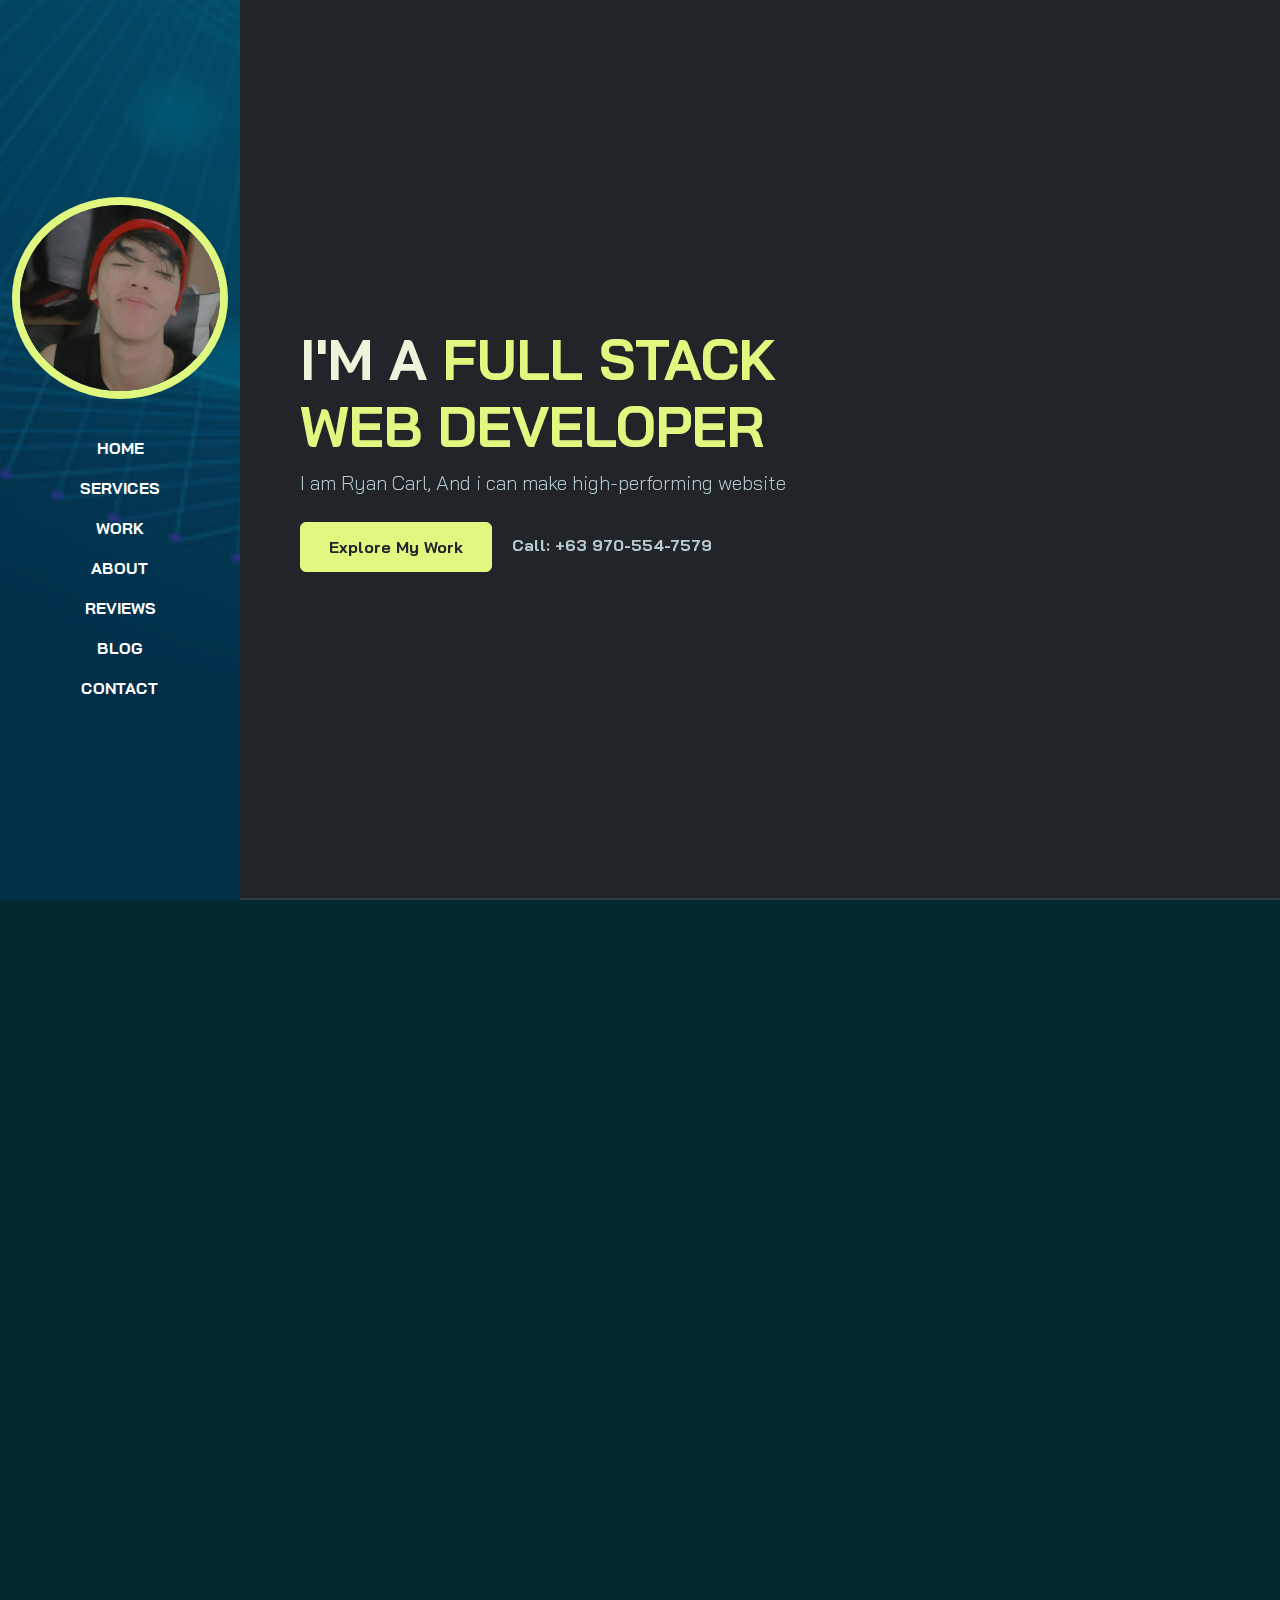
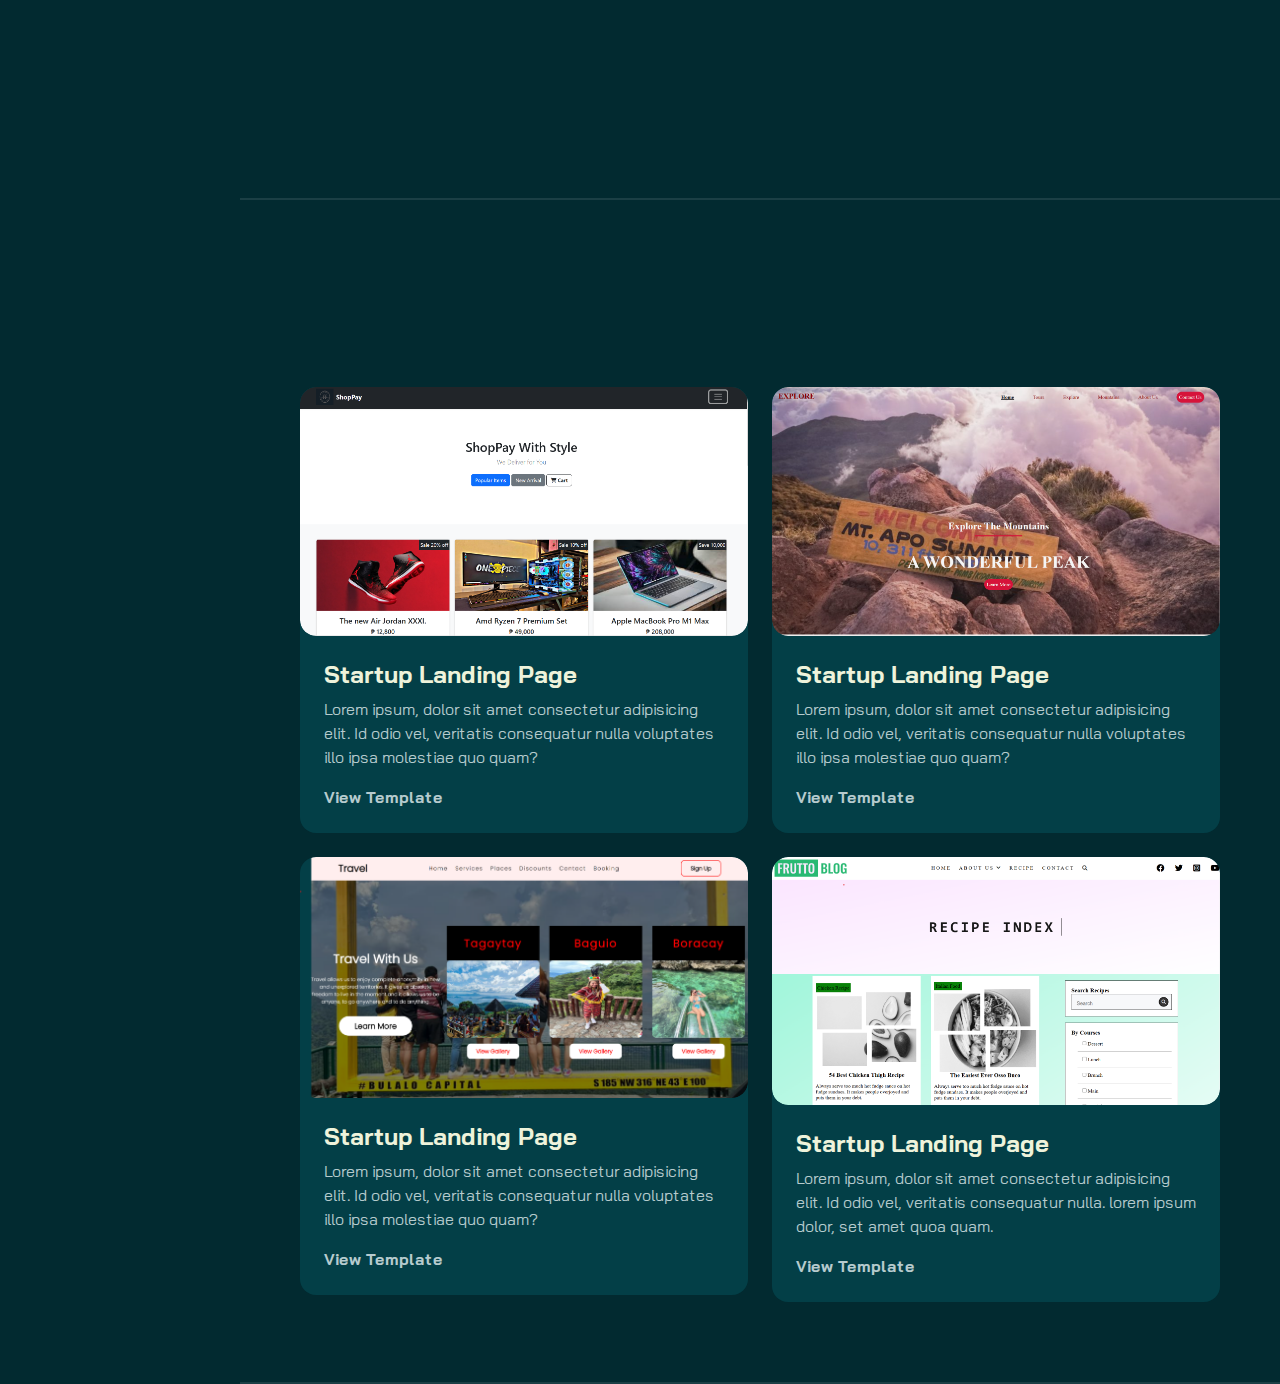
==== commit a8a058a3: "fixed animation on work section" ====
--- a/index.html
+++ b/index.html
@@ -123,7 +123,7 @@
           </div>
         </div>
         <div class="row gy-4">
-          <div class="col-lg-6">
+          <div class="col-md-6">
             <div class="card-custom rounded-4 bg-base shadow-effect">
               <div class="card-custom-image rounded-4">
                 <img class="rounded-4" src="./assets/images/work1.png" alt="">
@@ -135,7 +135,7 @@
               </div>
             </div>
           </div>
-          <div class="col-lg-6">
+          <div class="col-md-6">
             <div class="card-custom rounded-4 bg-base shadow-effect">
               <div class="card-custom-image rounded-4">
                 <img class="rounded-4" src="./assets/images/work 2.png" alt="">
@@ -166,7 +166,7 @@
               </div>
               <div class="card-custom-content p-4">
                 <h4>Startup Landing Page</h4>
-                <p>Lorem ipsum, dolor sit amet consectetur adipisicing elit. Id odio vel, veritatis consequatur nulla voluptates illo ipsa molestiae quo quam?</p>
+                <p>Lorem ipsum, dolor sit amet consectetur adipisicing elit. Id odio vel, veritatis consequatur nulla. lorem ipsum dolor, set amet quoa quam.</p>
                 <a href="work-2/indext.html" class="link-custom">View Template</a>
               </div>
             </div>
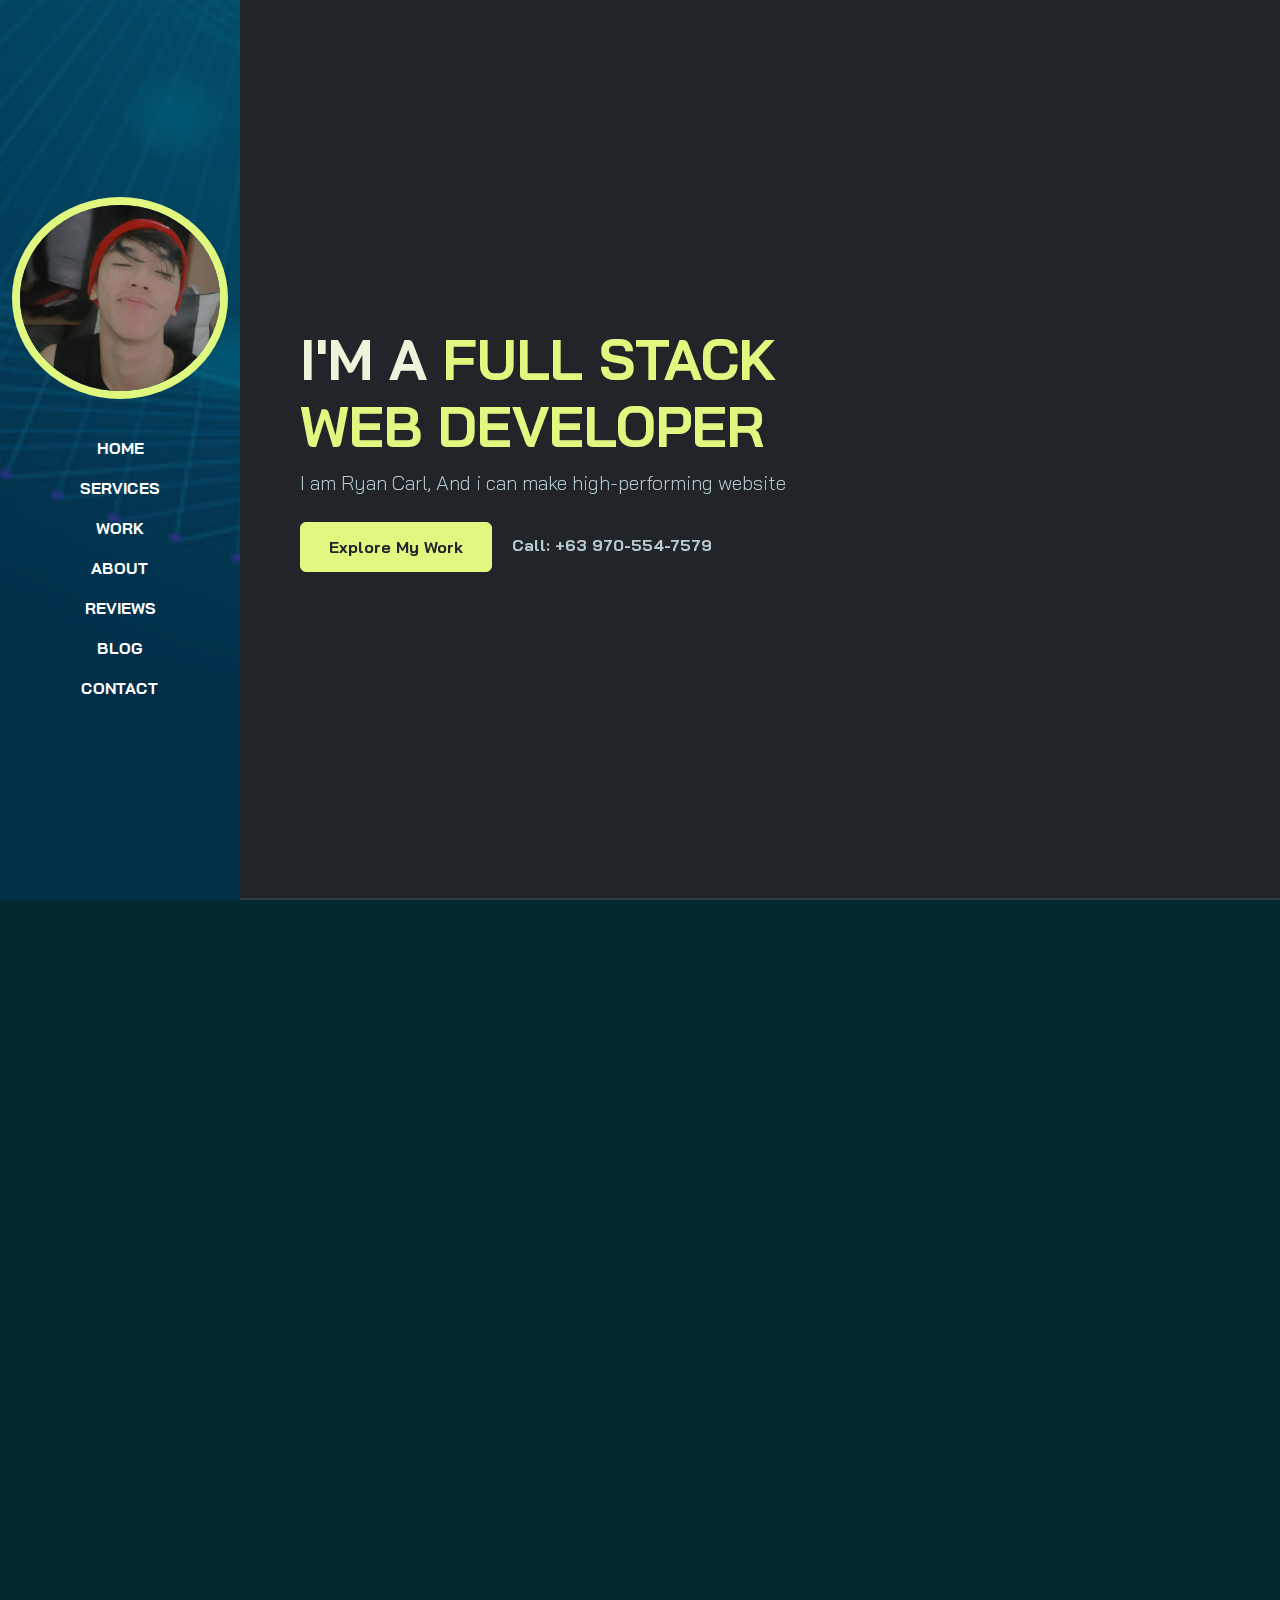
==== commit 69fb29dc: "fixed animation on h1 about section" ====
--- a/index.html
+++ b/index.html
@@ -89,7 +89,7 @@
               <a href="#" class="link-custom">ReadMore</a>
             </div>
           </div>
-          <div class="col-md-4"data-aos="fade-up" data-aos-delay="300">
+          <div class="col-md-4" data-aos="fade-up" data-aos-delay="300">
             <div class="service p-4 bg-base rounded-4 shadow-effect">
               <div class="iconbox rounded-4">
                 <i class="las la-laptop-code"></i>
@@ -100,7 +100,7 @@
               <a href="#" class="link-custom">ReadMore</a>
             </div>
           </div>
-          <div class="col-md-4"data-aos="fade-up" data-aos-delay="600">
+          <div class="col-md-4" data-aos="fade-up" data-aos-delay="600">
             <div class="service p-4 bg-base rounded-4 shadow-effect">
               <div class="iconbox rounded-4">
                 <i class="las la-laptop-code"></i>
@@ -123,7 +123,7 @@
           </div>
         </div>
         <div class="row gy-4">
-          <div class="col-md-6">
+          <div class="col-md-6" data-aos="fade-up">
             <div class="card-custom rounded-4 bg-base shadow-effect">
               <div class="card-custom-image rounded-4">
                 <img class="rounded-4" src="./assets/images/work1.png" alt="">
@@ -135,7 +135,7 @@
               </div>
             </div>
           </div>
-          <div class="col-md-6">
+          <div class="col-md-6" data-aos="fade-up" data-aos-delay="300">
             <div class="card-custom rounded-4 bg-base shadow-effect">
               <div class="card-custom-image rounded-4">
                 <img class="rounded-4" src="./assets/images/work 2.png" alt="">
@@ -147,7 +147,7 @@
               </div>
             </div>
           </div>
-          <div class="col-lg-6">
+          <div class="col-md-6" data-aos="fade-up">
             <div class="card-custom rounded-4 bg-base shadow-effect">
               <div class="card-custom-image rounded-4">
                 <img class="rounded-4" src="./assets/images/work3.png" alt="">
@@ -159,7 +159,7 @@
               </div>
             </div>
           </div>
-          <div class="col-lg-6">
+          <div class="col-md-6"data-aos="fade-up" data-aos-delay="300">
             <div class="card-custom rounded-4 bg-base shadow-effect">
               <div class="card-custom-image rounded-4">
                 <img class="rounded-4" src="./assets/images/work4.png" alt="">
@@ -169,6 +169,24 @@
                 <p>Lorem ipsum, dolor sit amet consectetur adipisicing elit. Id odio vel, veritatis consequatur nulla. lorem ipsum dolor, set amet quoa quam.</p>
                 <a href="work-2/indext.html" class="link-custom">View Template</a>
               </div>
+            </div>
+          </div>
+        </div>
+      </div>
+    </section>
+    <section id="about" class="full-height px-lg-5">
+      <div class="container">
+        <div class="row pb-4" data-aos="fade-up">
+          <div class="col-lg-8">
+            <h6 class="text-brand">ABOUT</h6>
+            <h1 data-aos="fade-up">My Education & Experience</h1>
+          </div>
+        </div>
+        <div class="row">
+          <div class="col-lg-6">
+            Education
+            <div class="row">
+              
             </div>
           </div>
         </div>
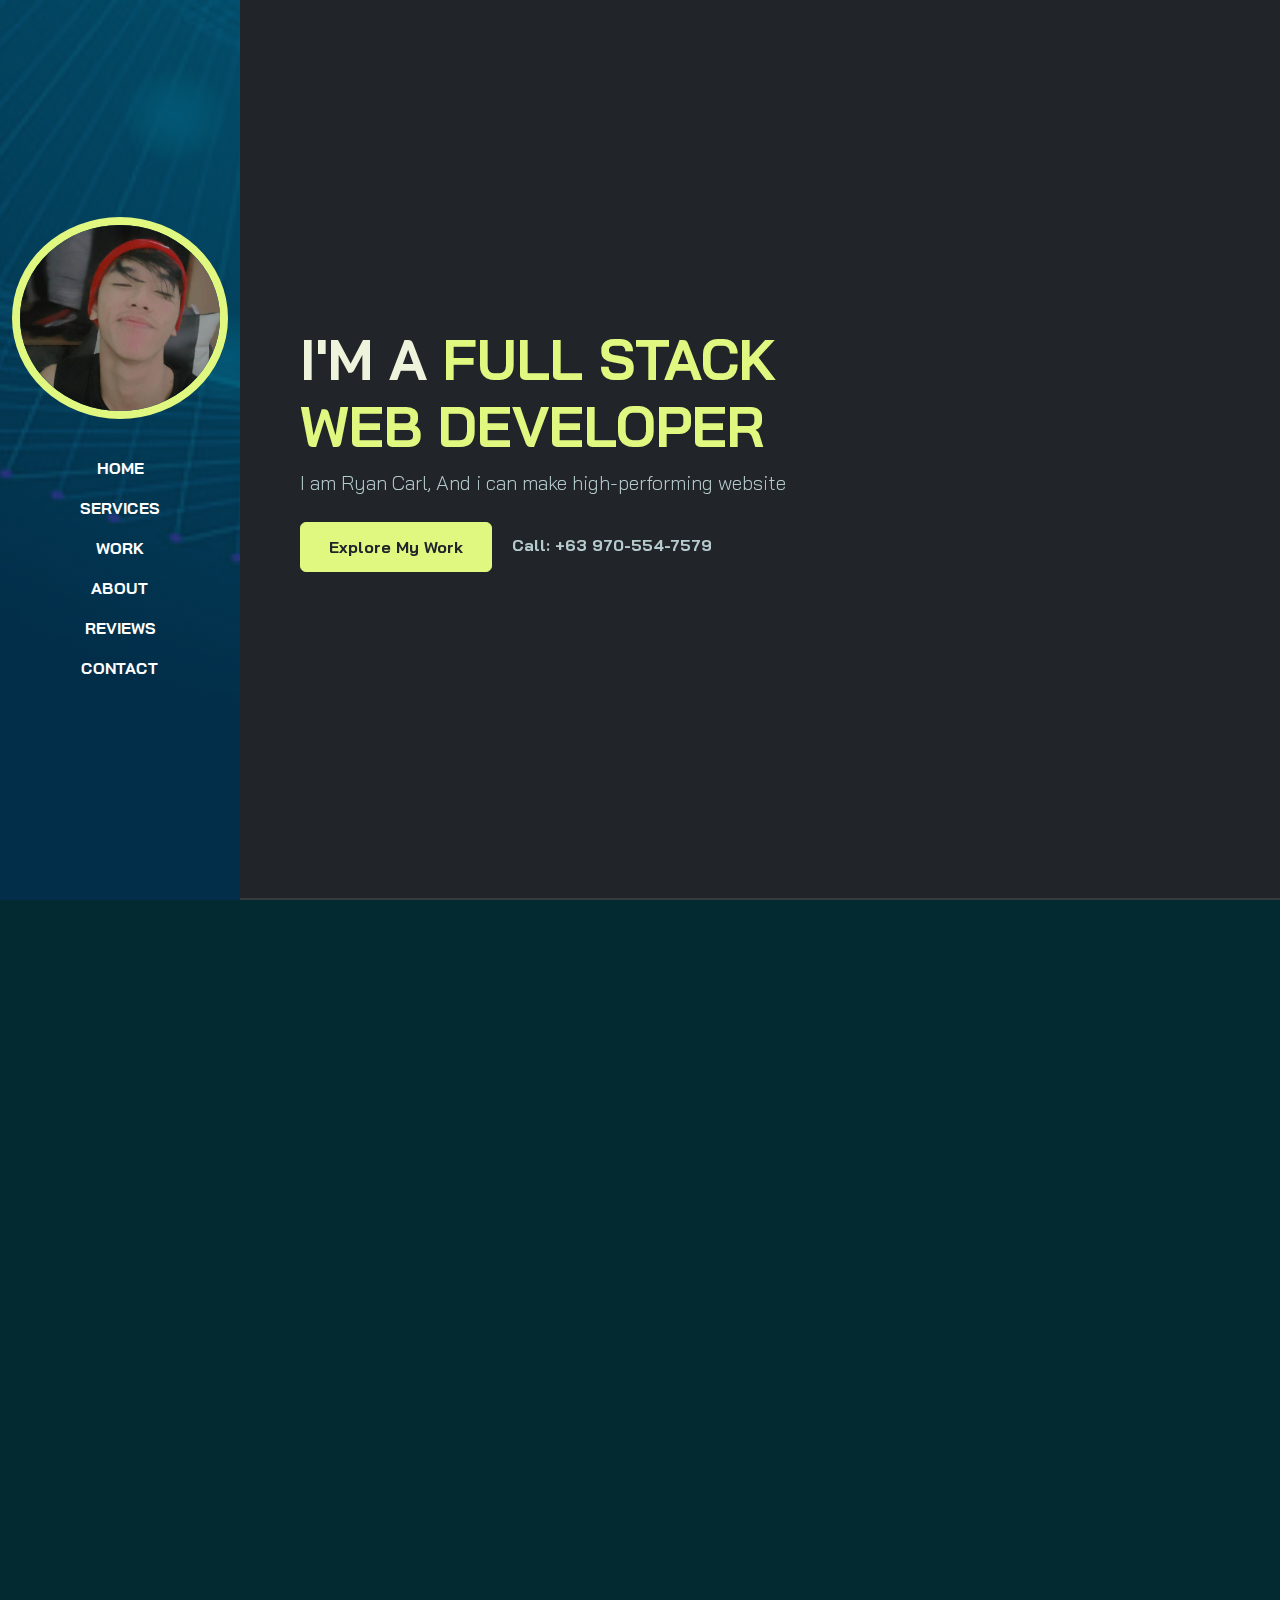
==== commit 4e6a7fec: "adde form on contact section" ====
--- a/index.html
+++ b/index.html
@@ -42,9 +42,6 @@
             <a class="nav-link" href="#reviews">Reviews</a>
           </li>
           <li class="nav-item">
-            <a class="nav-link" href="#blog">Blog</a>
-          </li>
-          <li class="nav-item">
             <a class="nav-link" href="#contact">Contact</a>
           </li>
         </ul>
@@ -179,19 +176,155 @@
         <div class="row pb-4" data-aos="fade-up">
           <div class="col-lg-8">
             <h6 class="text-brand">ABOUT</h6>
-            <h1 data-aos="fade-up">My Education & Experience</h1>
+            <h1>My Education & Experience</h1>
+          </div>
+        </div>
+        <div class="row gy-5">
+          <div class="col-lg-6">
+            <h3 class="mb-4" data-aos="fade-up" data-aos-delay="300">Education</h3>
+            <div class="row gy-4">
+              <div class="col-12" data-aos="fade-up" data-aos-delay="600">
+                <div class="bg-base p-4 rounded-4 shadow-effect">
+                  <h4>Full Stack Web-Developer</h4>
+                  <p class="text-brand mb-2">KodeGO Bootcamp (2023-2024)</p>
+                  <p class="mb-0">Lorem ipsum dolor sit amet consectetur adipisicing elit. Reiciendis, adipisci Lorem ipsum, dolor sit amet consectetur adipisicing elit.</p>
+                </div>
+              </div>
+              <div class="col-12" data-aos="fade-up" data-aos-delay="600">
+                <div class="bg-base p-4 rounded-4 shadow-effect">
+                  <h4>Full Stack Web-Developer</h4>
+                  <p class="text-brand mb-2">KodeGO Bootcamp (2023-2024)</p>
+                  <p class="mb-0">Lorem ipsum dolor sit amet consectetur adipisicing elit. Reiciendis, adipisci Lorem ipsum, dolor sit amet consectetur adipisicing elit.</p>
+                </div>
+              </div>
+              <div class="col-12" data-aos="fade-up" data-aos-delay="600">
+                <div class="bg-base p-4 rounded-4 shadow-effect">
+                  <h4>Full Stack Web-Developer</h4>
+                  <p class="text-brand mb-2">KodeGO Bootcamp (2023-2024)</p>
+                  <p class="mb-0">Lorem ipsum dolor sit amet consectetur adipisicing elit. Reiciendis, adipisci Lorem ipsum, dolor sit amet consectetur adipisicing elit.</p>
+                </div>
+              </div>
+            </div>
+          </div>
+          <div class="col-lg-6">
+            <h3 class="mb-4" data-aos="fade-up" data-aos-delay="300">Expeirence</h3>
+            <div class="row gy-4">
+              <div class="col-12" data-aos="fade-up" data-aos-delay="600">
+                <div class="bg-base p-4 rounded-4 shadow-effect">
+                  <h4>Full Stack Web-Developer</h4>
+                  <p class="text-brand mb-2">KodeGO Bootcamp (2023-2024)</p>
+                  <p class="mb-0">Lorem ipsum dolor sit amet consectetur adipisicing elit. Reiciendis, adipisci Lorem ipsum, dolor sit amet consectetur adipisicing elit.</p>
+                </div>
+              </div>
+              <div class="col-12" data-aos="fade-up" data-aos-delay="600">
+                <div class="bg-base p-4 rounded-4 shadow-effect">
+                  <h4>Full Stack Web-Developer</h4>
+                  <p class="text-brand mb-2">KodeGO Bootcamp (2023-2024)</p>
+                  <p class="mb-0">Lorem ipsum dolor sit amet consectetur adipisicing elit. Reiciendis, adipisci Lorem ipsum, dolor sit amet consectetur adipisicing elit.</p>
+                </div>
+              </div>
+              <div class="col-12" data-aos="fade-up" data-aos-delay="600">
+                <div class="bg-base p-4 rounded-4 shadow-effect">
+                  <h4>Full Stack Web-Developer</h4>
+                  <p class="text-brand mb-2">KodeGO Bootcamp (2023-2024)</p>
+                  <p class="mb-0">Lorem ipsum dolor sit amet consectetur adipisicing elit. Reiciendis, adipisci Lorem ipsum, dolor sit amet consectetur adipisicing elit.</p>
+                </div>
+              </div>
+            </div>
+          </div>
+        </div>
+      </div>
+    </section>
+    <section id="reviews" class="full-height px-lg-5">
+      <div class="container">
+        <div class="row pb-4" data-aos="fade-up">
+          <div class="col-lg-8">
+            <h6 class="text-brand">REVIEWS</h6>
+            <h1>What our subscriber say</h1>
           </div>
         </div>
         <div class="row">
-          <div class="col-lg-6">
-            Education
-            <div class="row">
-              
-            </div>
-          </div>
-        </div>
-      </div>
-    </section>
+          <div class="col-md-4" data-aos="flip-left">
+            <div class="review shadow-effect bg-base p-4 rounded-4">
+              <div class="text-brand h5">
+                <i class="las la-star"></i>
+                <i class="las la-star"></i>
+                <i class="las la-star"></i>
+                <i class="las la-star"></i>
+                <i class="las la-star"></i>
+              </div>
+              <p class="my-3">Lorem ipsum dolor sit amet, consectetur adipisicing elit. Modi blanditiis distinctio deserunt. Libero repellat inventore sed omnis veniam nisi! Aliquam nesciunt pariatur deserunt illo voluptate vero, iusto debitis voluptatibus veritatis?</p>
+              <div class="person">
+                <h5 class="mb-0">Marty Marbella</h5>
+                <p class="mb-0">Web Design</p>
+              </div>
+            </div>
+          </div>
+          <div class="col-md-4" data-aos="flip-left" data-aos-delay="300">
+            <div class="review shadow-effect bg-base p-4 rounded-4">
+              <div class="text-brand h5">
+                <i class="las la-star"></i>
+                <i class="las la-star"></i>
+                <i class="las la-star"></i>
+                <i class="las la-star"></i>
+                <i class="las la-star"></i>
+              </div>
+              <p class="my-3">Lorem ipsum dolor sit amet, consectetur adipisicing elit. Modi blanditiis distinctio deserunt. Libero repellat inventore sed omnis veniam nisi! Aliquam nesciunt pariatur deserunt illo voluptate vero, iusto debitis voluptatibus veritatis?</p>
+              <div class="person">
+                <h5 class="mb-0">Jaime Yanoc</h5>
+                <p class="mb-0">Web Design</p>
+              </div>
+            </div>
+          </div>
+          <div class="col-md-4" data-aos="flip-left" data-aos-delay="600">
+            <div class="review shadow-effect bg-base p-4 rounded-4">
+              <div class="text-brand h5">
+                <i class="las la-star"></i>
+                <i class="las la-star"></i>
+                <i class="las la-star"></i>
+                <i class="las la-star"></i>
+                <i class="las la-star"></i>
+              </div>
+              <p class="my-3">Lorem ipsum dolor sit amet, consectetur adipisicing elit. Modi blanditiis distinctio deserunt. Libero repellat inventore sed omnis veniam nisi! Aliquam nesciunt pariatur deserunt illo voluptate vero, iusto debitis voluptatibus veritatis?</p>
+              <div class="person">
+                <h5 class="mb-0">Michael Alcoriza</h5>
+                <p class="mb-0">Web Design</p>
+              </div>
+            </div>
+          </div>
+        </div>
+      </div>
+    </section>
+    <section id="contact" class="full-height px-lg-5">
+      <div class="container">
+        <div class="row justify-content-center text-center" data-aos="fade-up">
+          <div class="col-lg-8 pb-4">
+            <h6 class="text-brand">CONTACT</h6>
+            <h1>Interested in working? Let's talk</h1>
+          </div>
+          <div class="col-lg-8">
+            <form action="#" class="row g-lg-3 gy-3">
+              <div class="form-group col-md-6">
+                <input type="text" class="form-control" placeholder="Enter your name">
+              </div>
+              <div class="form-group col-md-6">
+                <input type="email" class="form-control" placeholder="Enter your email">
+              </div>
+              <div class="form-group col-md-12">
+                <input type="text" class="form-control" placeholder="Enter subject">
+              </div>
+              <div class="form-group col-md-12">
+                <textarea name="" rows="4" class="form-control" placeholder="Enter your message"></textarea>
+              </div>
+              <div class="form-group col-md-12 d-grid">
+                <button type="submit" class="btn btn-brand">Contact me</button>
+              </div>
+            </form>
+          </div>
+        </div>
+      </div>
+    </section>
+    
   </main>
 
 
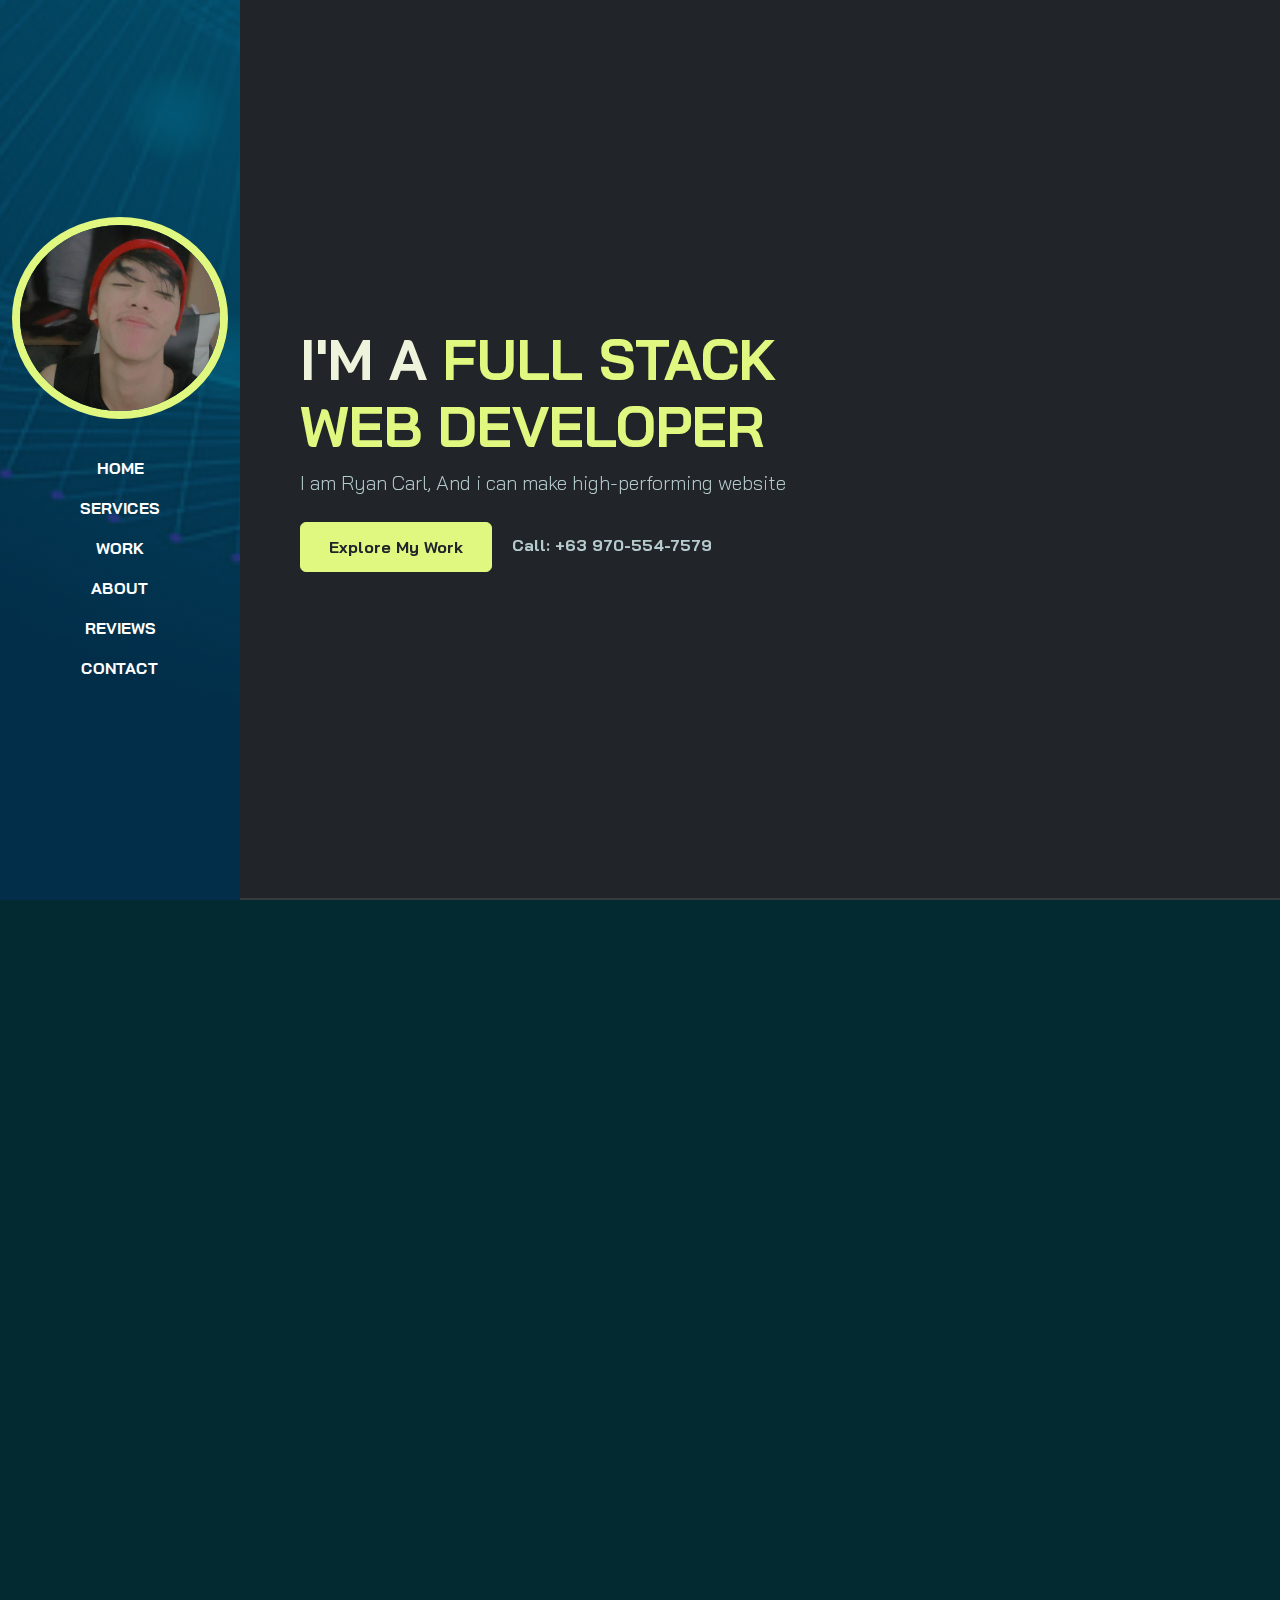
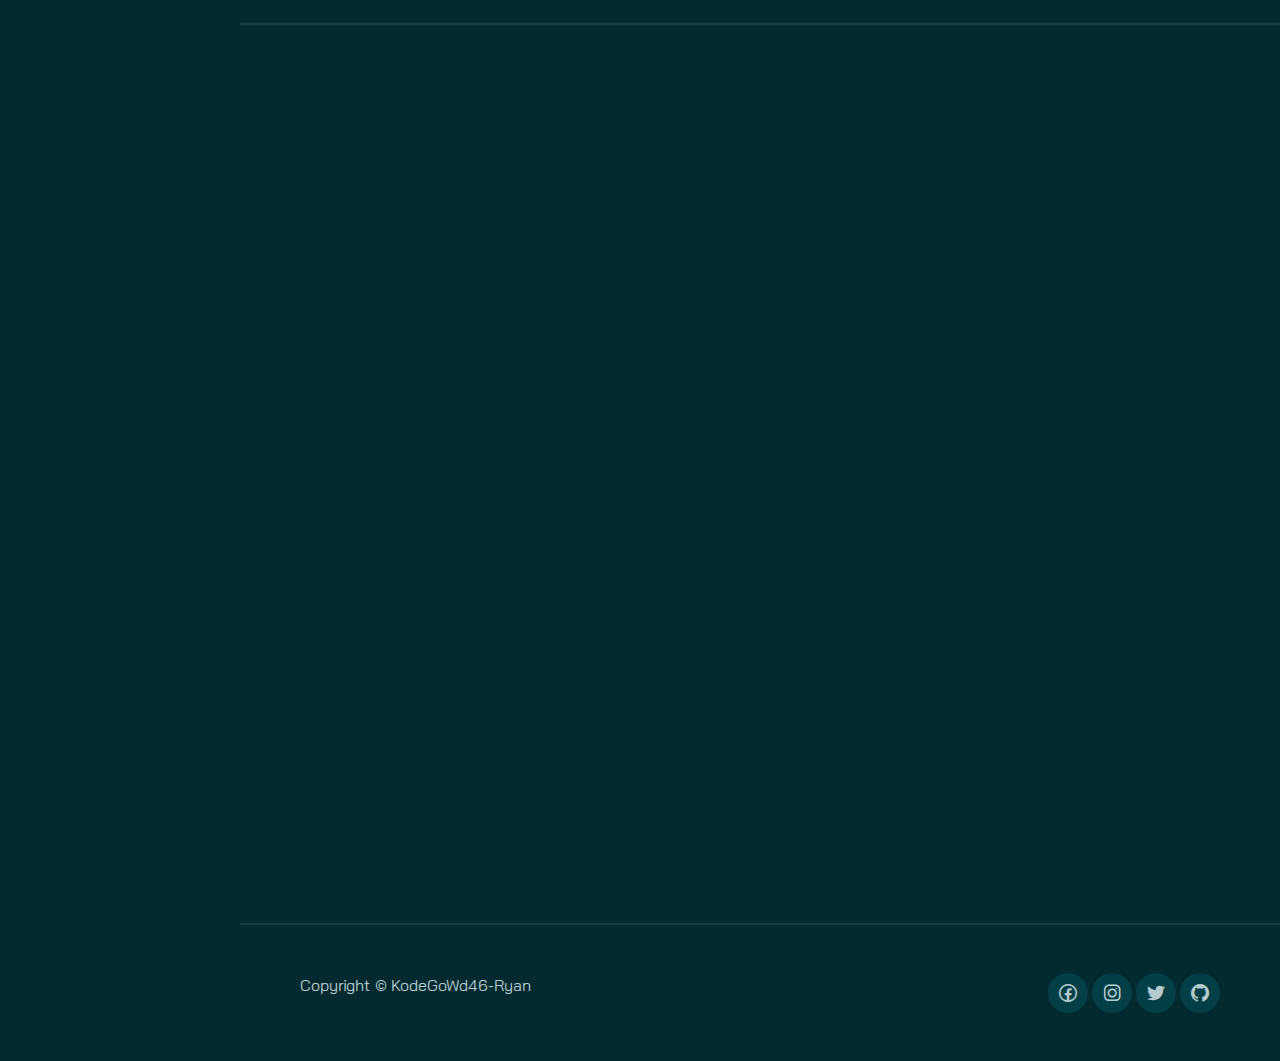
==== commit c3ea21a8: "added footer" ====
--- a/index.html
+++ b/index.html
@@ -297,12 +297,12 @@
     </section>
     <section id="contact" class="full-height px-lg-5">
       <div class="container">
-        <div class="row justify-content-center text-center" data-aos="fade-up">
-          <div class="col-lg-8 pb-4">
+        <div class="row justify-content-center text-center">
+          <div class="col-lg-8 pb-4" data-aos="fade-up">
             <h6 class="text-brand">CONTACT</h6>
             <h1>Interested in working? Let's talk</h1>
           </div>
-          <div class="col-lg-8">
+          <div class="col-lg-8" data-aos="fade-up" data-aos-delay="300">
             <form action="#" class="row g-lg-3 gy-3">
               <div class="form-group col-md-6">
                 <input type="text" class="form-control" placeholder="Enter your name">
@@ -324,6 +324,24 @@
         </div>
       </div>
     </section>
+
+    <footer class="py-5 px-lg-5">
+      <div class="container">
+        <div class="row gy-4 justify-content-between">
+          <div class="col-auto">
+            <p class="mb-0">Copyright © KodeGoWd46-Ryan</p>
+          </div>
+          <div class="col-auto">
+            <div class="social-icons">
+              <a href="https://www.facebook.com/ryan.araneta.1690"><i class="lab la-facebook"></i></a>
+              <a href="https://www.instagram.com/ryaaaaaan24/"><i class="lab la-instagram"></i></a>
+              <a href="#"><i class="lab la-twitter"></i></a>
+              <a href="https://github.com/sphynx-sudo"><i class="lab la-github"></i></a>
+            </div>
+          </div>
+        </div>
+      </div>
+    </footer>
     
   </main>
 
--- a/assets/css/style.css
+++ b/assets/css/style.css
@@ -156,4 +156,34 @@
 }
 .card-custom:hover .card-custom-image img {
     transform: scale(1.1);
+}
+
+#contact .form-control {
+    background-color: var(--color-base);
+    border-color: var(--color-base);
+    color: var(--color-body);
+}
+
+#contact .form-control:focus {
+    border-color: var(--color-brand);
+    box-shadow: none;
+}
+
+#contact .form-control::placeholder {
+    color: var(--color-body);
+}
+
+#contact input.form-control {
+    height: 40px;
+}
+
+.social-icons a {
+    width: 40px;
+    height: 40px;
+    display: inline-flex;
+    align-items: center;
+    justify-content: center;
+    background-color: var(--color-base);
+    border-radius: 100px;
+    font-size: 24px;
 }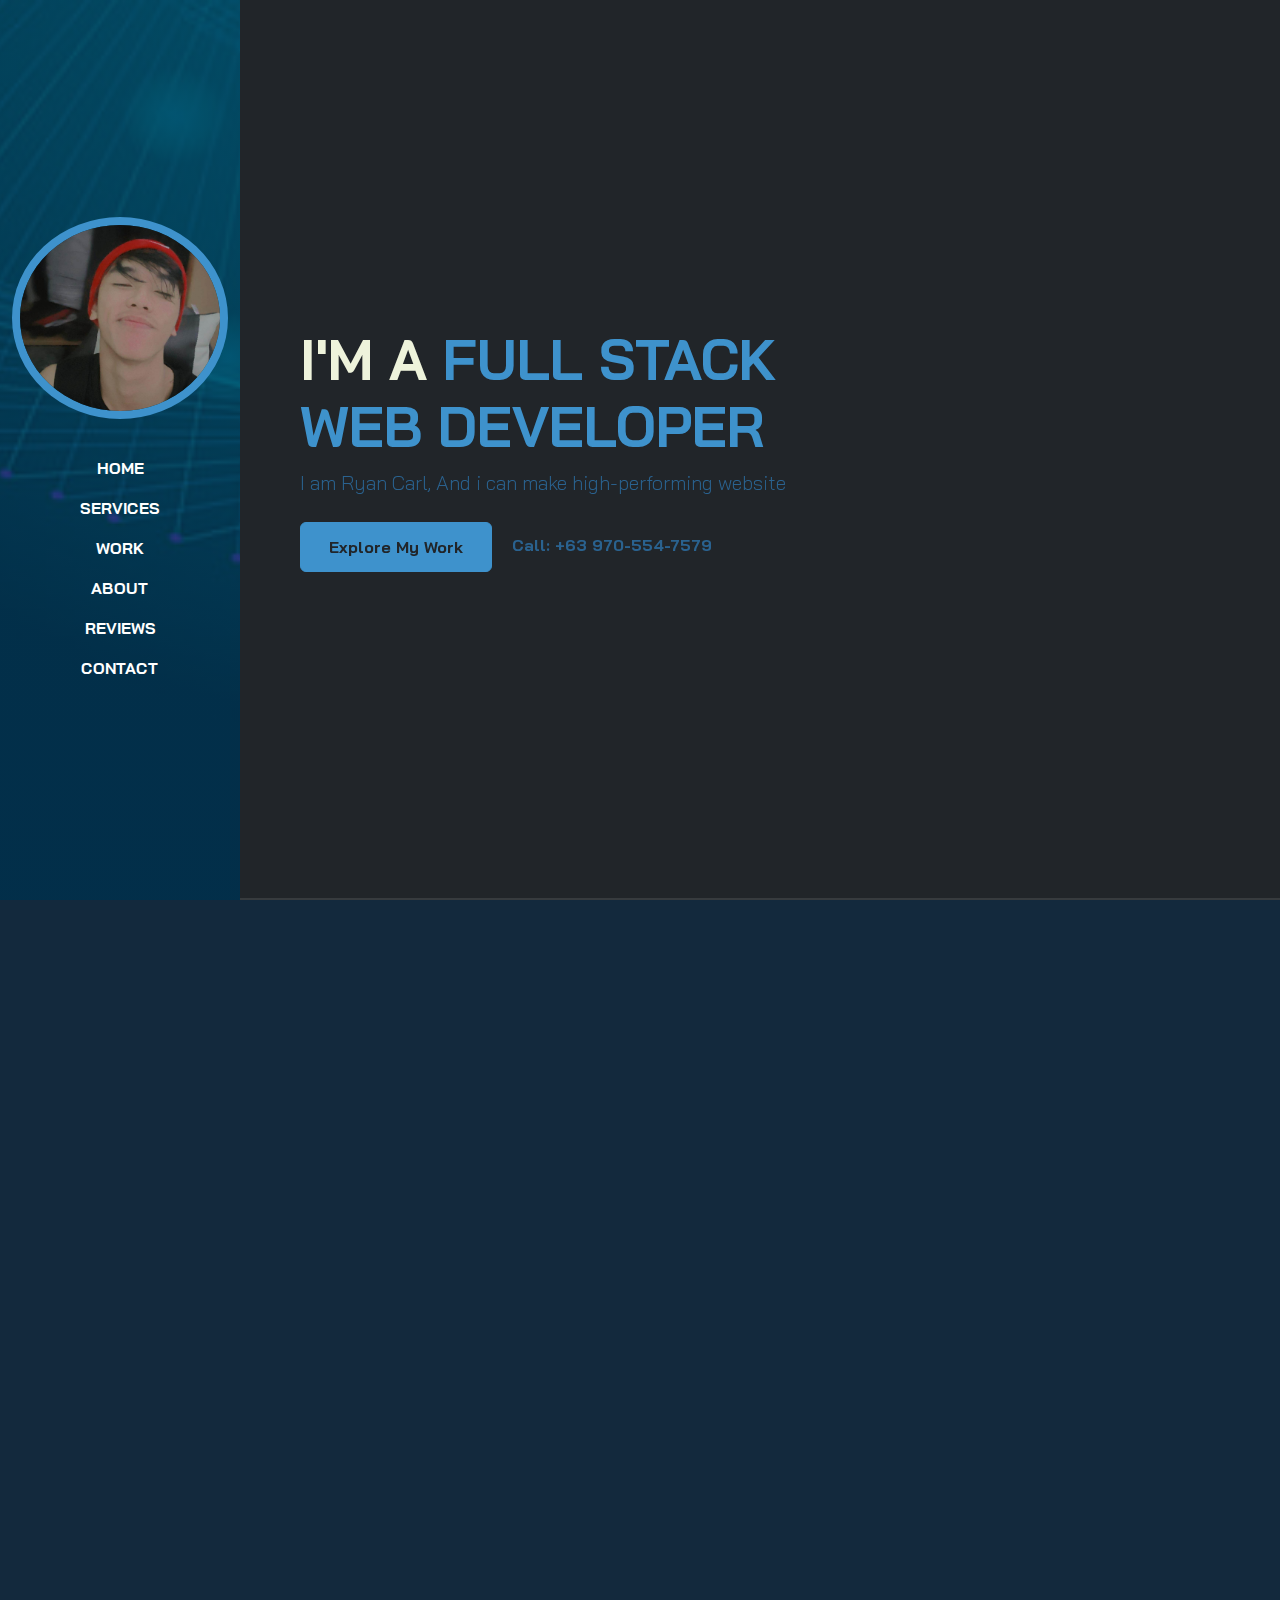
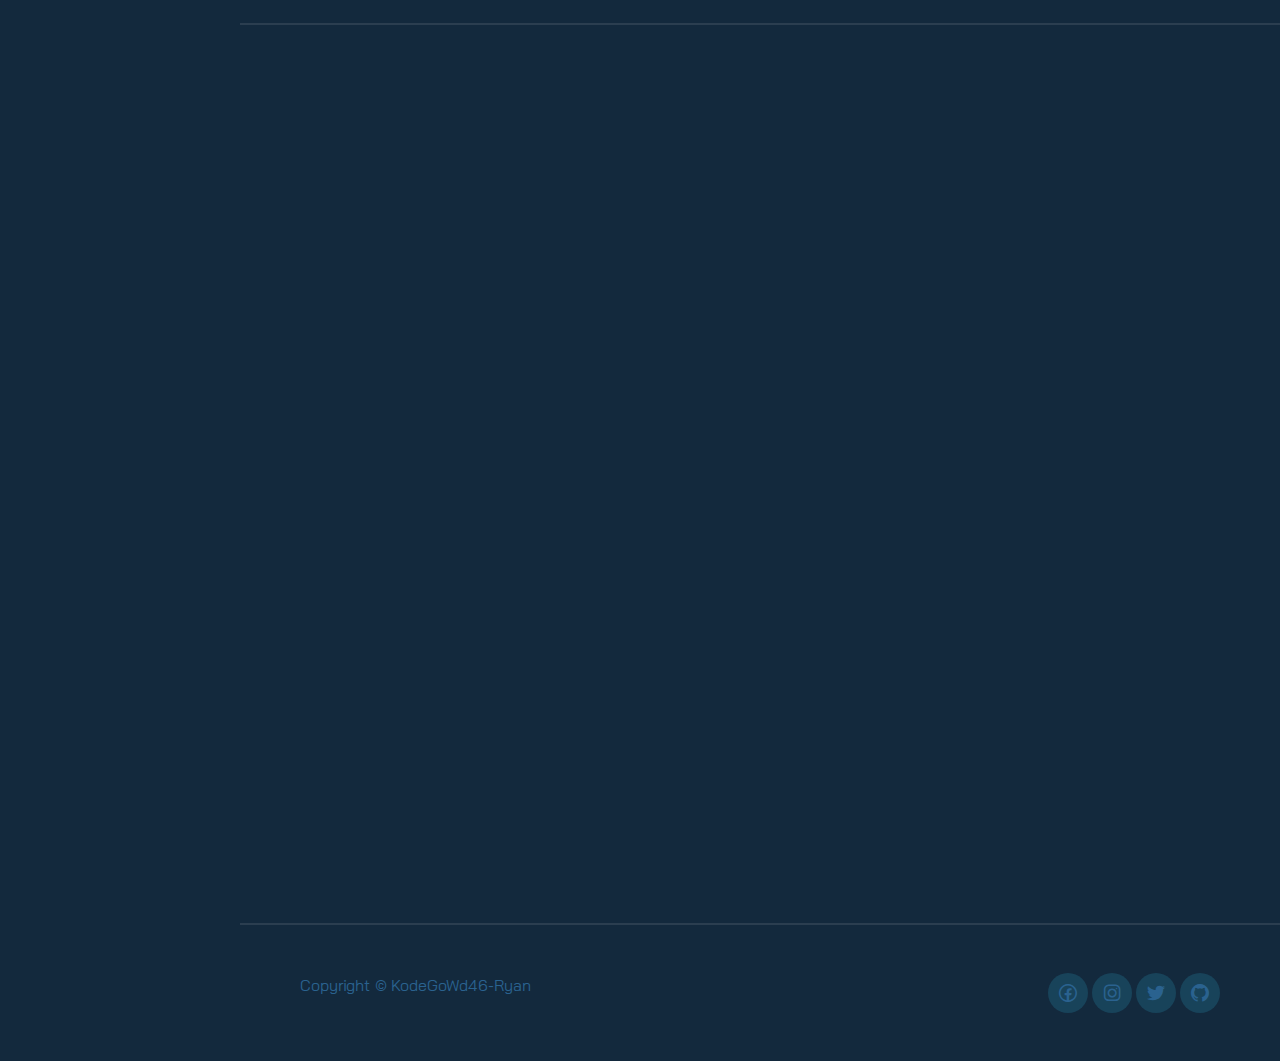
==== commit decc8506: "fixed title logo" ====
--- a/index.html
+++ b/index.html
@@ -6,6 +6,7 @@
   <meta http-equiv="X-UA-Compatible" content="IE=edge">
   <meta name="viewport" content="width=device-width, initial-scale=1.0">
   <title>Ryan Web Dev</title>
+  <link rel="icon" type="image/x-icon" href="./assets/images/favicon.png">
   <link rel="stylesheet" href="./assets/css/bootstrap.min.css">
   <link rel="stylesheet" href="./assets/css/aos.css">
   <link rel="stylesheet" href="./assets/css/line-awesome.min.css">
--- a/assets/css/style.css
+++ b/assets/css/style.css
@@ -1,12 +1,12 @@
 @import url('https://fonts.googleapis.com/css2?family=Bai+Jamjuree:wght@700&family=Poppins:wght@100&display=swap');
 
 :root {
-    --color-body: #b6cbce;
+    --color-body: #2A628F;
     --colort-heading: #eef3db;
-    --color-base: #033f47;
-    --color-base2: #022a30;
-    --color-brand: #e0f780;
-    --color-brand2: #deff58;
+    --color-base: #18435A;
+    --color-base2: #13293D;
+    --color-brand: #3E92CC;
+    --color-brand2: #18435A;
     --sidebar-width: 240px;
     --font-base: "Bai Jamjuree";
 }
@@ -96,7 +96,7 @@
     .navbar {
         min-height: 100vh;
         width: var(--sidebar-width);
-        background: linear-gradient(rgba(3, 63, 71, 0.7), rgba(3, 63, 71, 0.7)), url(../images/bg-1.jpg);
+        background: linear-gradient(rgba(3, 63, 71, 0.747), rgba(3, 63, 71, 0.715)), url(../images/bg-1.jpg);
         background-size: cover;
         background-position: center;
     }
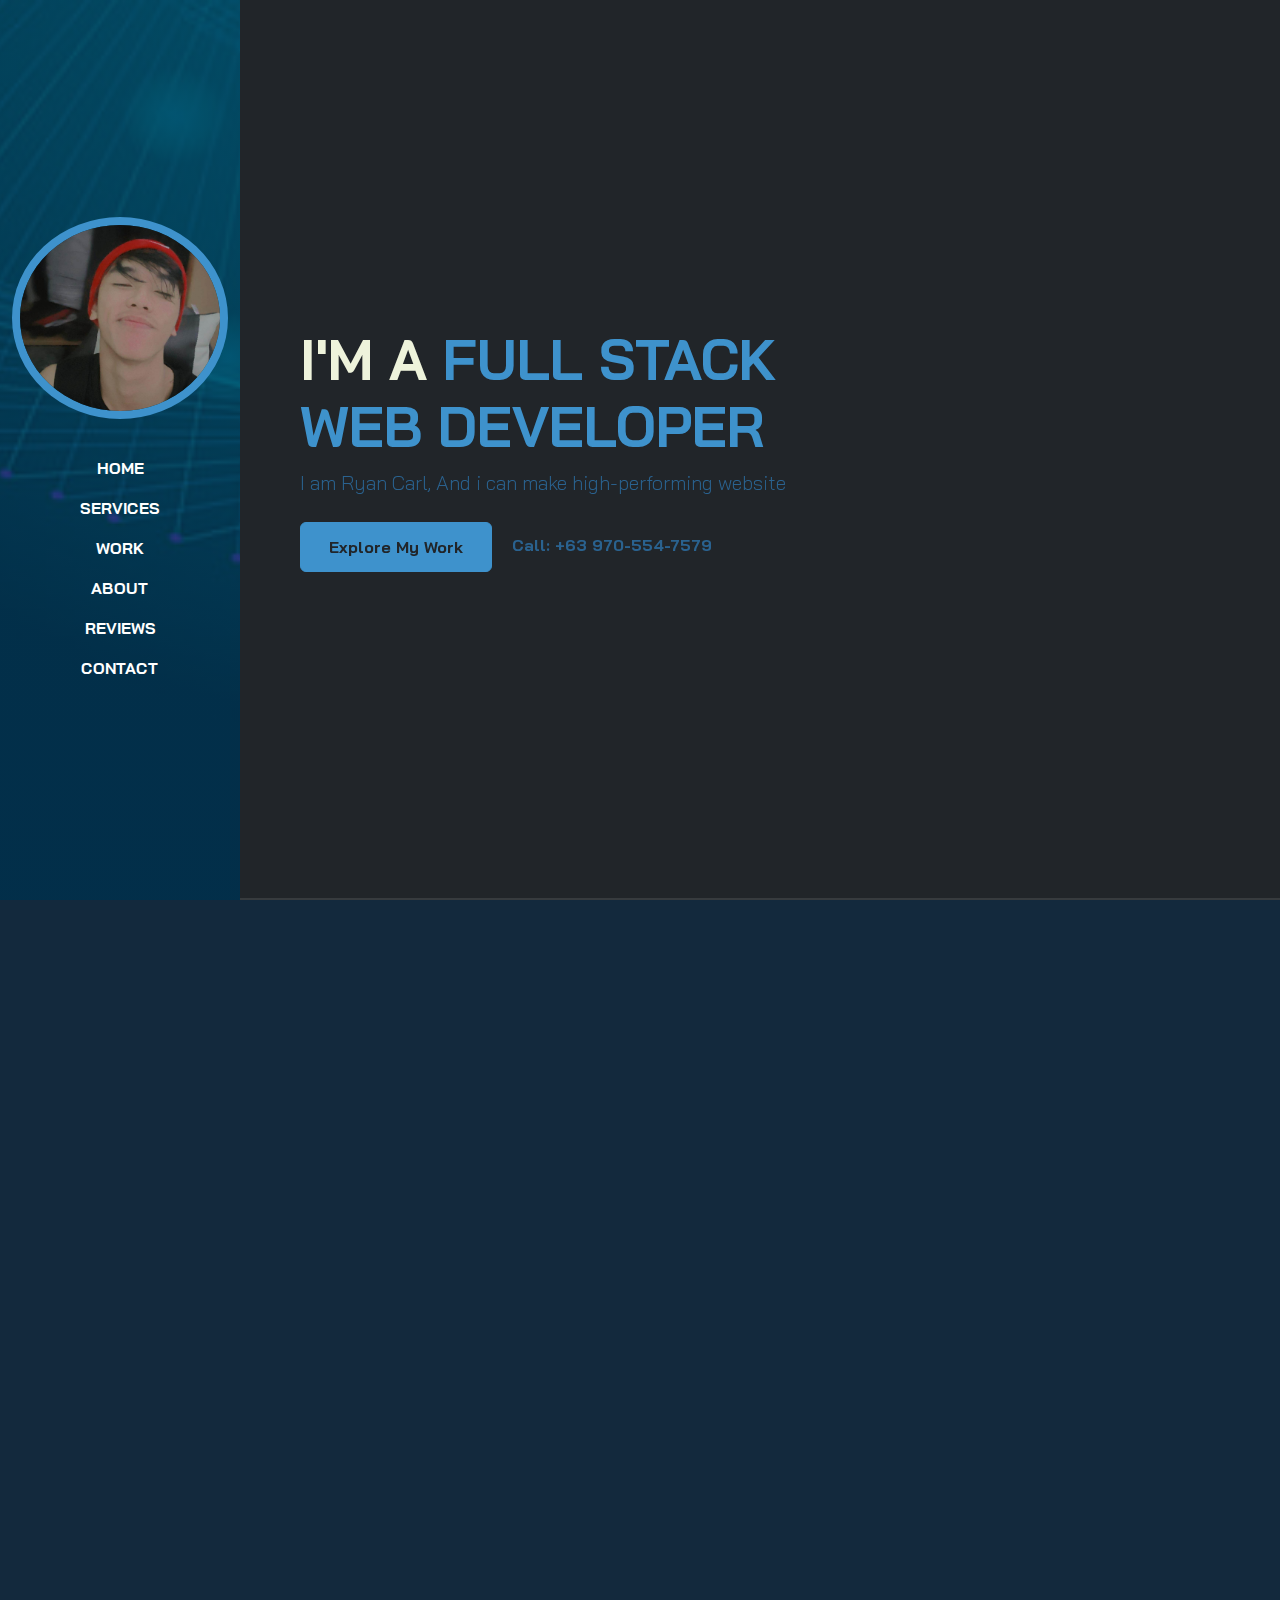
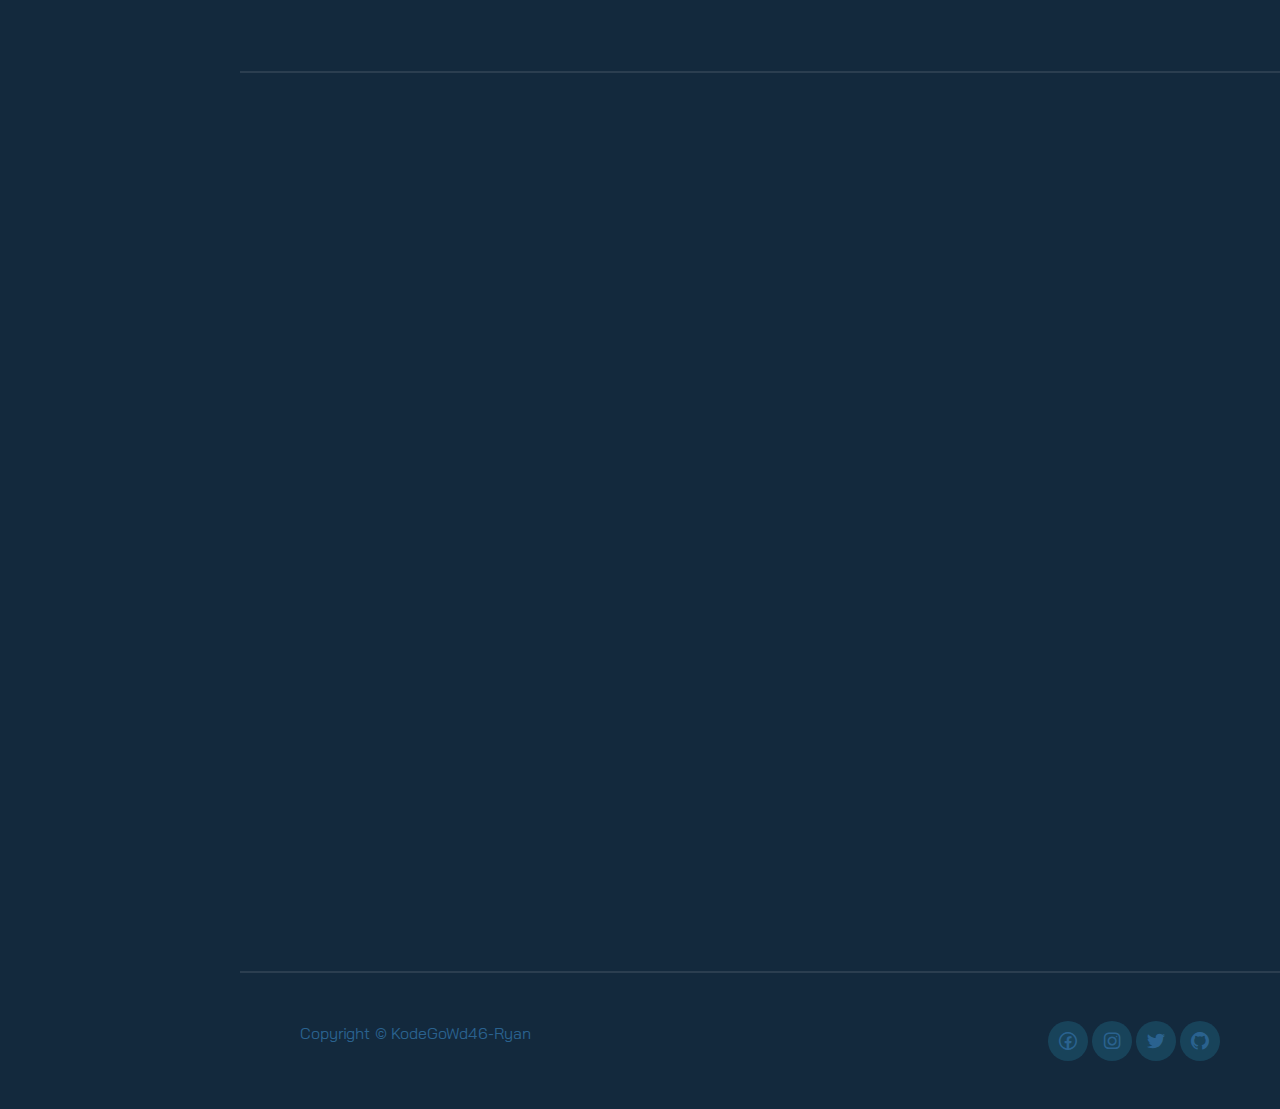
==== commit b2d99fac: "fixed lorem ipsum" ====
--- a/index.html
+++ b/index.html
@@ -82,8 +82,7 @@
                 <i class="las la-laptop-code"></i>
               </div>
               <h4 class="mt-4 mb-2">Web Design</h4>
-              <p>Lorem ipsum dolor sit amet consectetur adipisicing elit. Sint debitis eum alias accusamus nulla
-                dignissimos aliquam, libero minima modi at.</p>
+              <p>"Web design is not just about pretty visuals, it's about crafting an intuitive and engaging digital experience for your audience."</p>
               <a href="#" class="link-custom">ReadMore</a>
             </div>
           </div>
@@ -93,8 +92,7 @@
                 <i class="las la-laptop-code"></i>
               </div>
               <h4 class="mt-4 mb-2">Web Design</h4>
-              <p>Lorem ipsum dolor sit amet consectetur adipisicing elit. Sint debitis eum alias accusamus nulla
-                dignissimos aliquam, libero minima modi at.</p>
+              <p>"Web design is not just about pretty visuals, it's about crafting an intuitive and engaging digital experience for your audience."</p>
               <a href="#" class="link-custom">ReadMore</a>
             </div>
           </div>
@@ -104,8 +102,7 @@
                 <i class="las la-laptop-code"></i>
               </div>
               <h4 class="mt-4 mb-2">Web Design</h4>
-              <p>Lorem ipsum dolor sit amet consectetur adipisicing elit. Sint debitis eum alias accusamus nulla
-                dignissimos aliquam, libero minima modi at.</p>
+              <p>"Web design is not just about pretty visuals, it's about crafting an intuitive and engaging digital experience for your audience."</p>
               <a href="#" class="link-custom">ReadMore</a>
             </div>
           </div>
@@ -128,7 +125,8 @@
               </div>
               <div class="card-custom-content p-4">
                 <h4>Startup Landing Page</h4>
-                <p>Lorem ipsum, dolor sit amet consectetur adipisicing elit. Id odio vel, veritatis consequatur nulla voluptates illo ipsa molestiae quo quam?</p>
+                <p>"Step up your sales game with an ecommerce website that makes shopping easy and enjoyable for your customers."</p>
+                <br>
                 <a href="works/index.html" class="link-custom">View Template</a>
               </div>
             </div>
@@ -140,7 +138,7 @@
               </div>
               <div class="card-custom-content p-4">
                 <h4>Startup Landing Page</h4>
-                <p>Lorem ipsum, dolor sit amet consectetur adipisicing elit. Id odio vel, veritatis consequatur nulla voluptates illo ipsa molestiae quo quam?</p>
+                <p>"Hit the trails with a hiker's website that guides you to breathtaking destinations and helps you gear up for your next adventure."</p>
                 <a href="work-2/indext.html" class="link-custom">View Template</a>
               </div>
             </div>
@@ -152,8 +150,8 @@
               </div>
               <div class="card-custom-content p-4">
                 <h4>Startup Landing Page</h4>
-                <p>Lorem ipsum, dolor sit amet consectetur adipisicing elit. Id odio vel, veritatis consequatur nulla voluptates illo ipsa molestiae quo quam?</p>
-                <a href="work-2/indext.html" class="link-custom">View Template</a>
+                <p>"Ready for your next adventure? Let our travel blog website be your passport to discovering new destinations and unforgettable experiences."</p>
+                <a href="work-3/index.html" class="link-custom">View Template</a>
               </div>
             </div>
           </div>
@@ -164,8 +162,9 @@
               </div>
               <div class="card-custom-content p-4">
                 <h4>Startup Landing Page</h4>
-                <p>Lorem ipsum, dolor sit amet consectetur adipisicing elit. Id odio vel, veritatis consequatur nulla. lorem ipsum dolor, set amet quoa quam.</p>
-                <a href="work-2/indext.html" class="link-custom">View Template</a>
+                <p>"Juicy insights and sweet inspiration await on our fruit blog website - your ultimate guide to all things fruity and delicious!"</p>
+                <br>
+                <a href="work-4/index.html" class="link-custom">View Template</a>
               </div>
             </div>
           </div>
